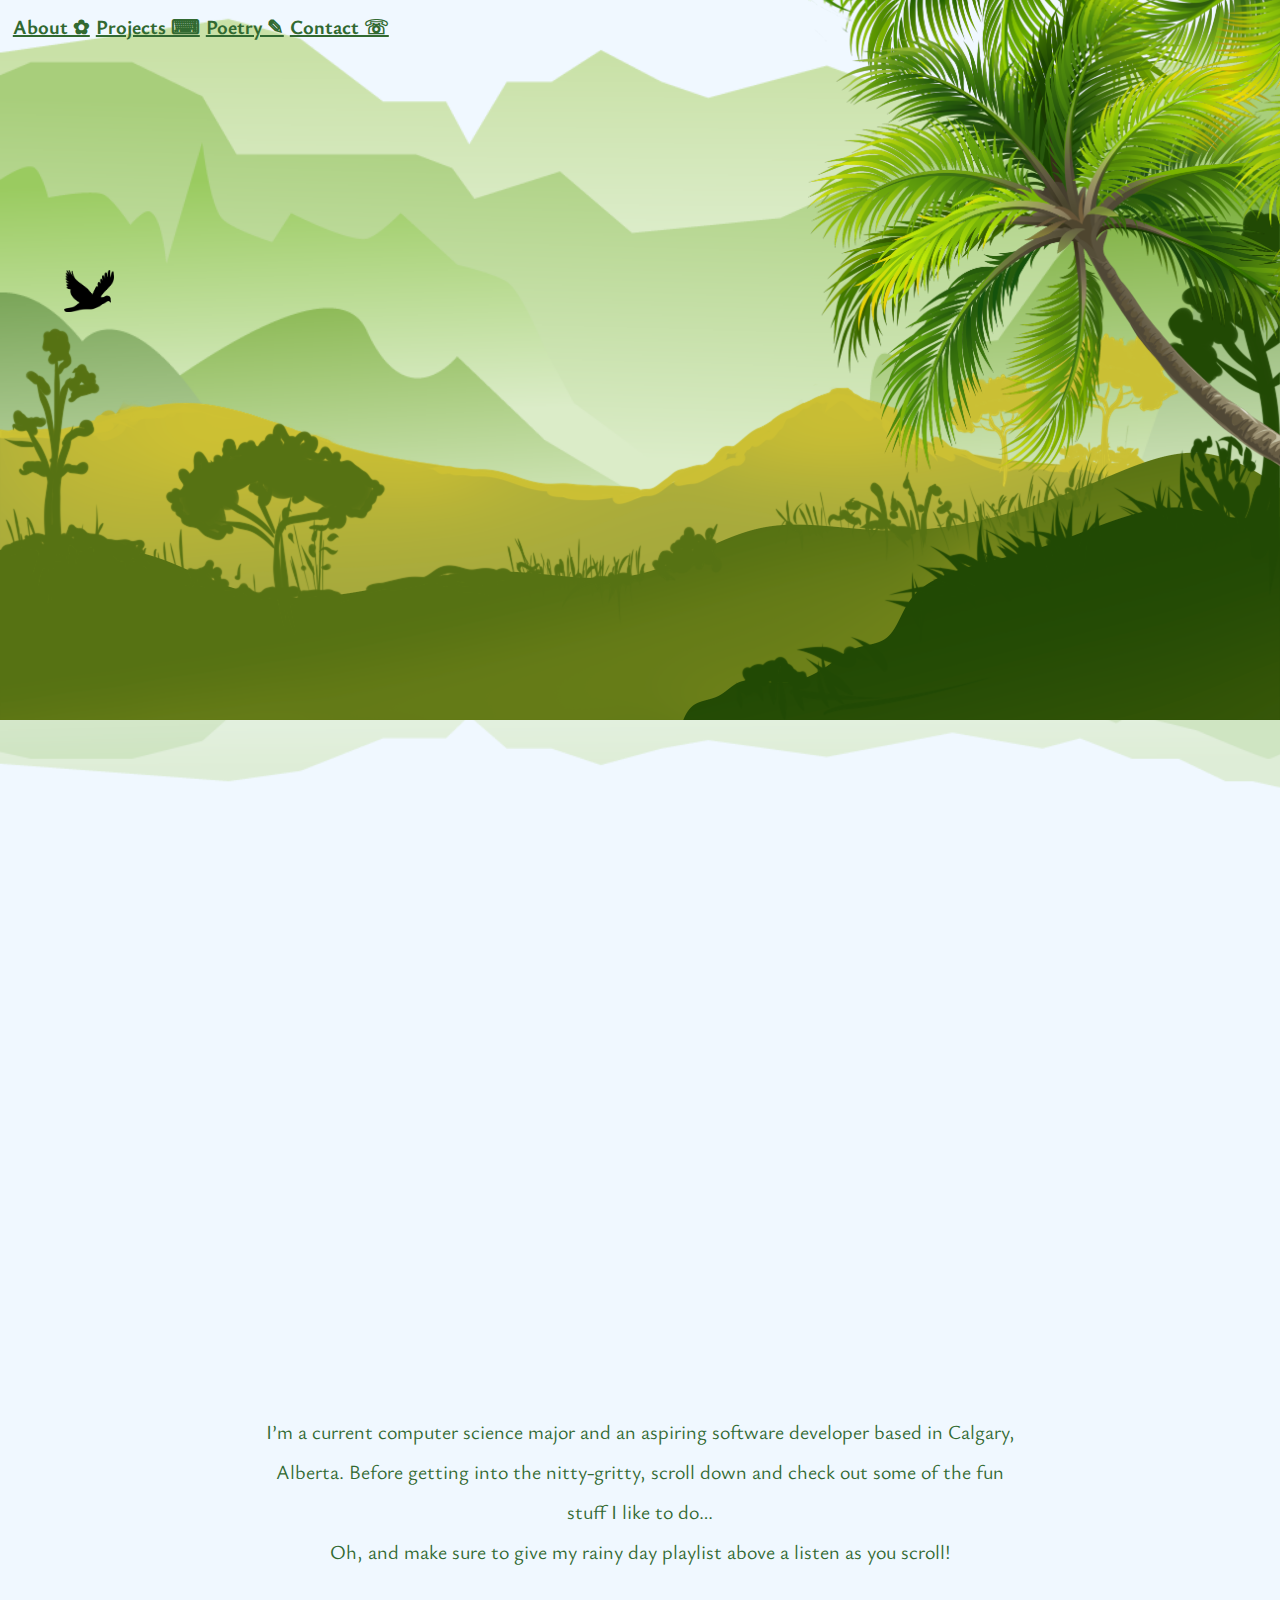
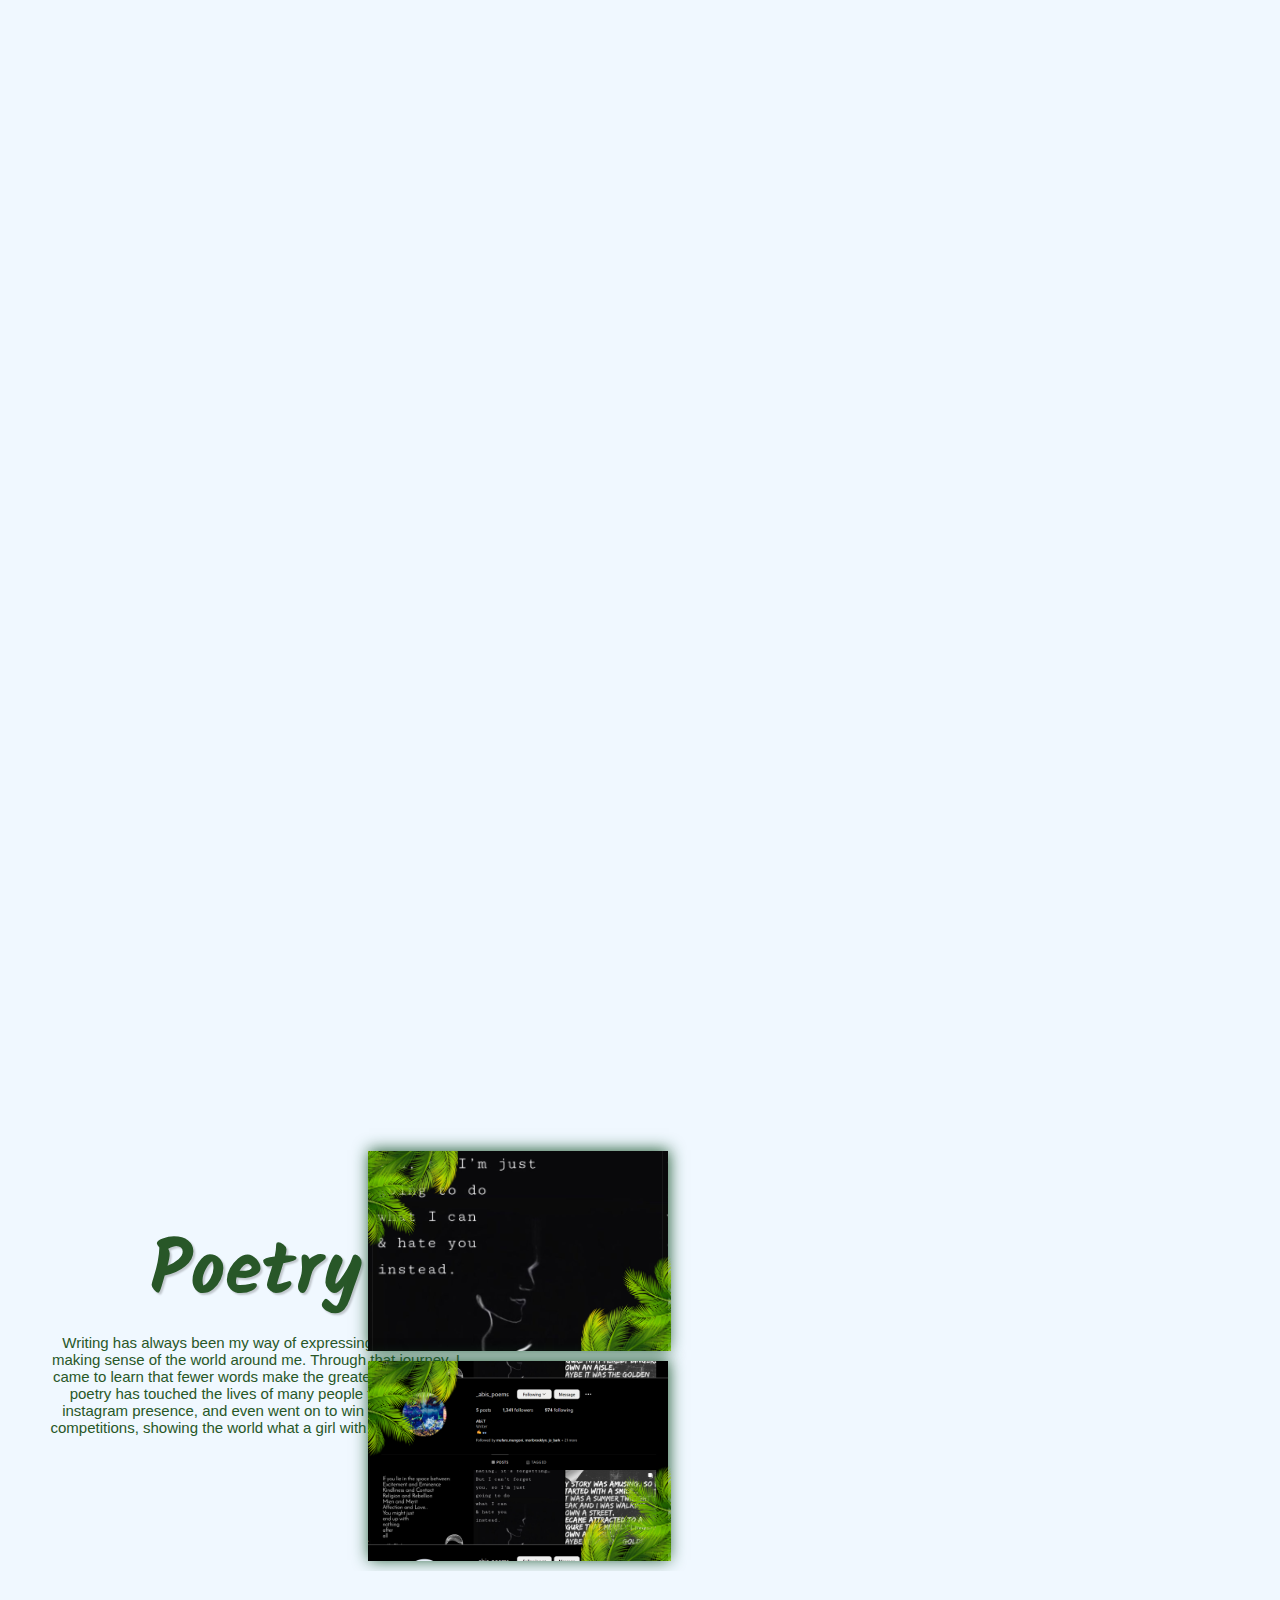
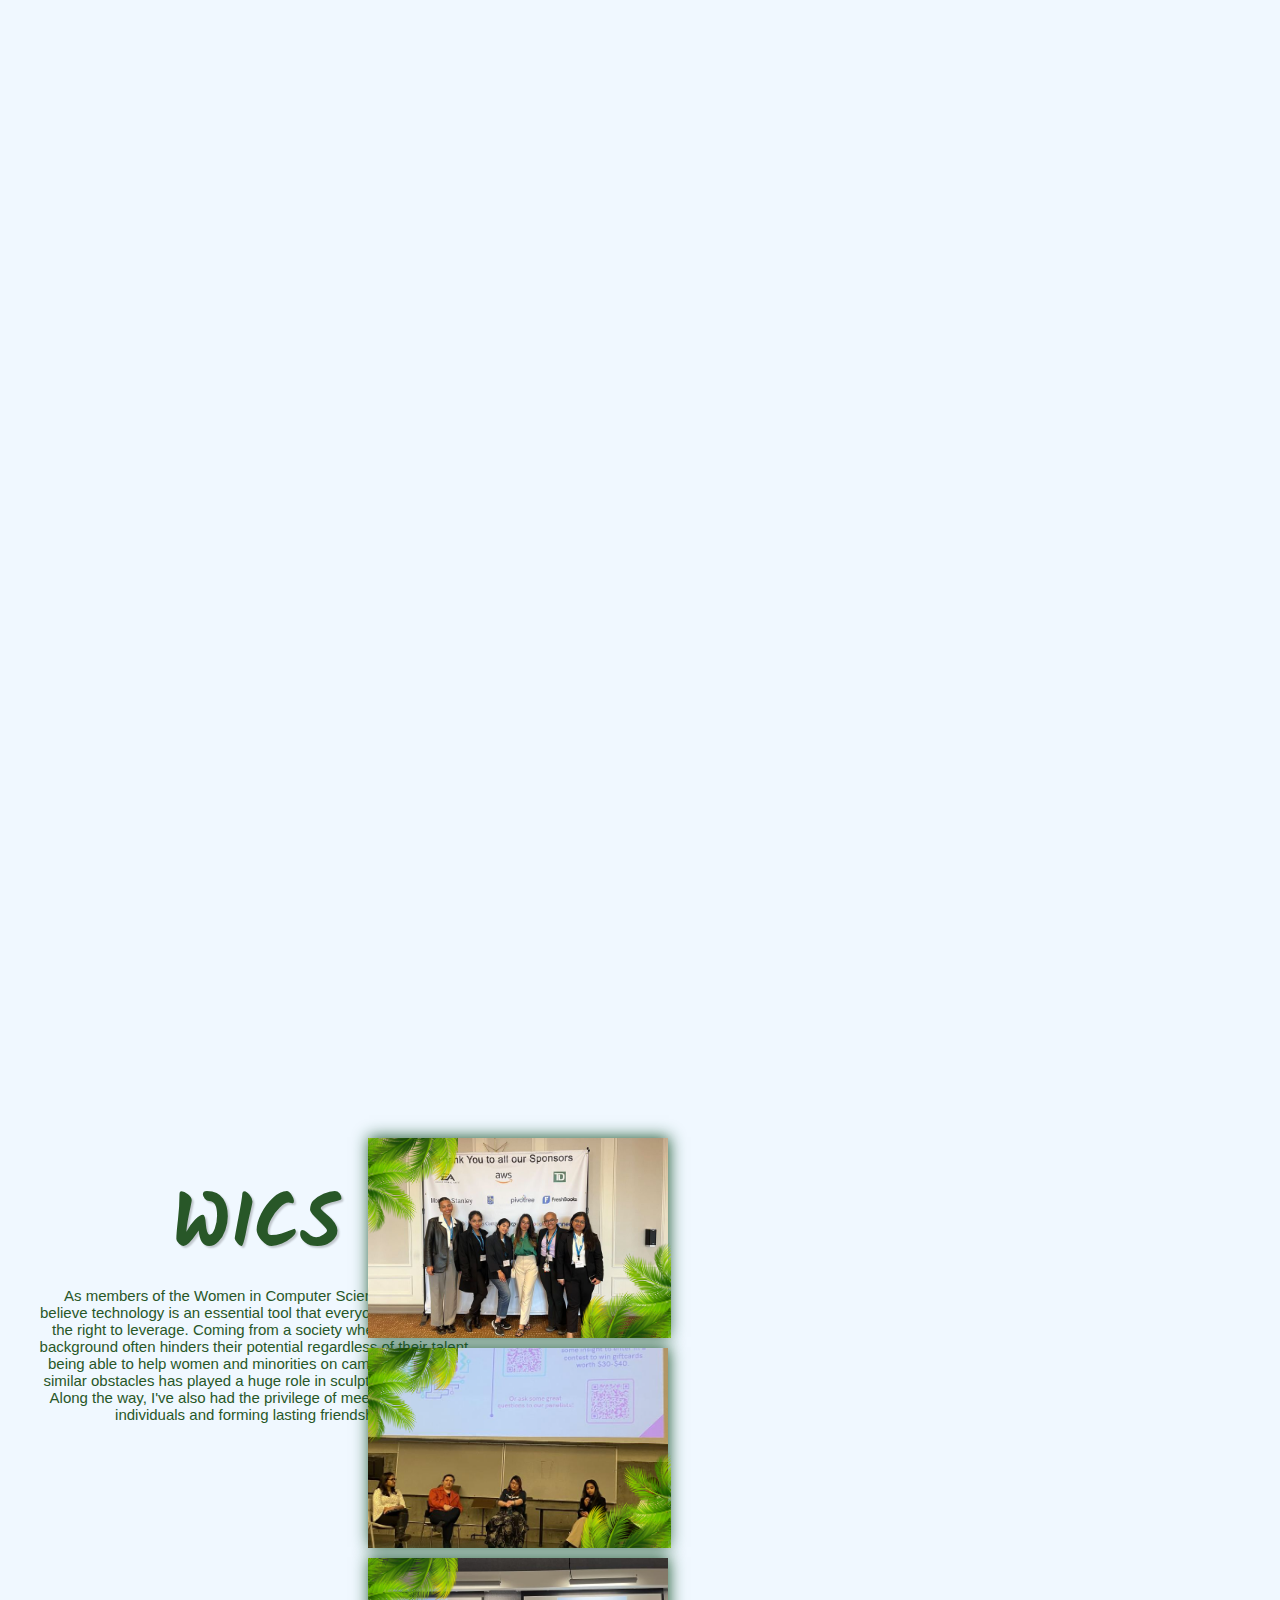
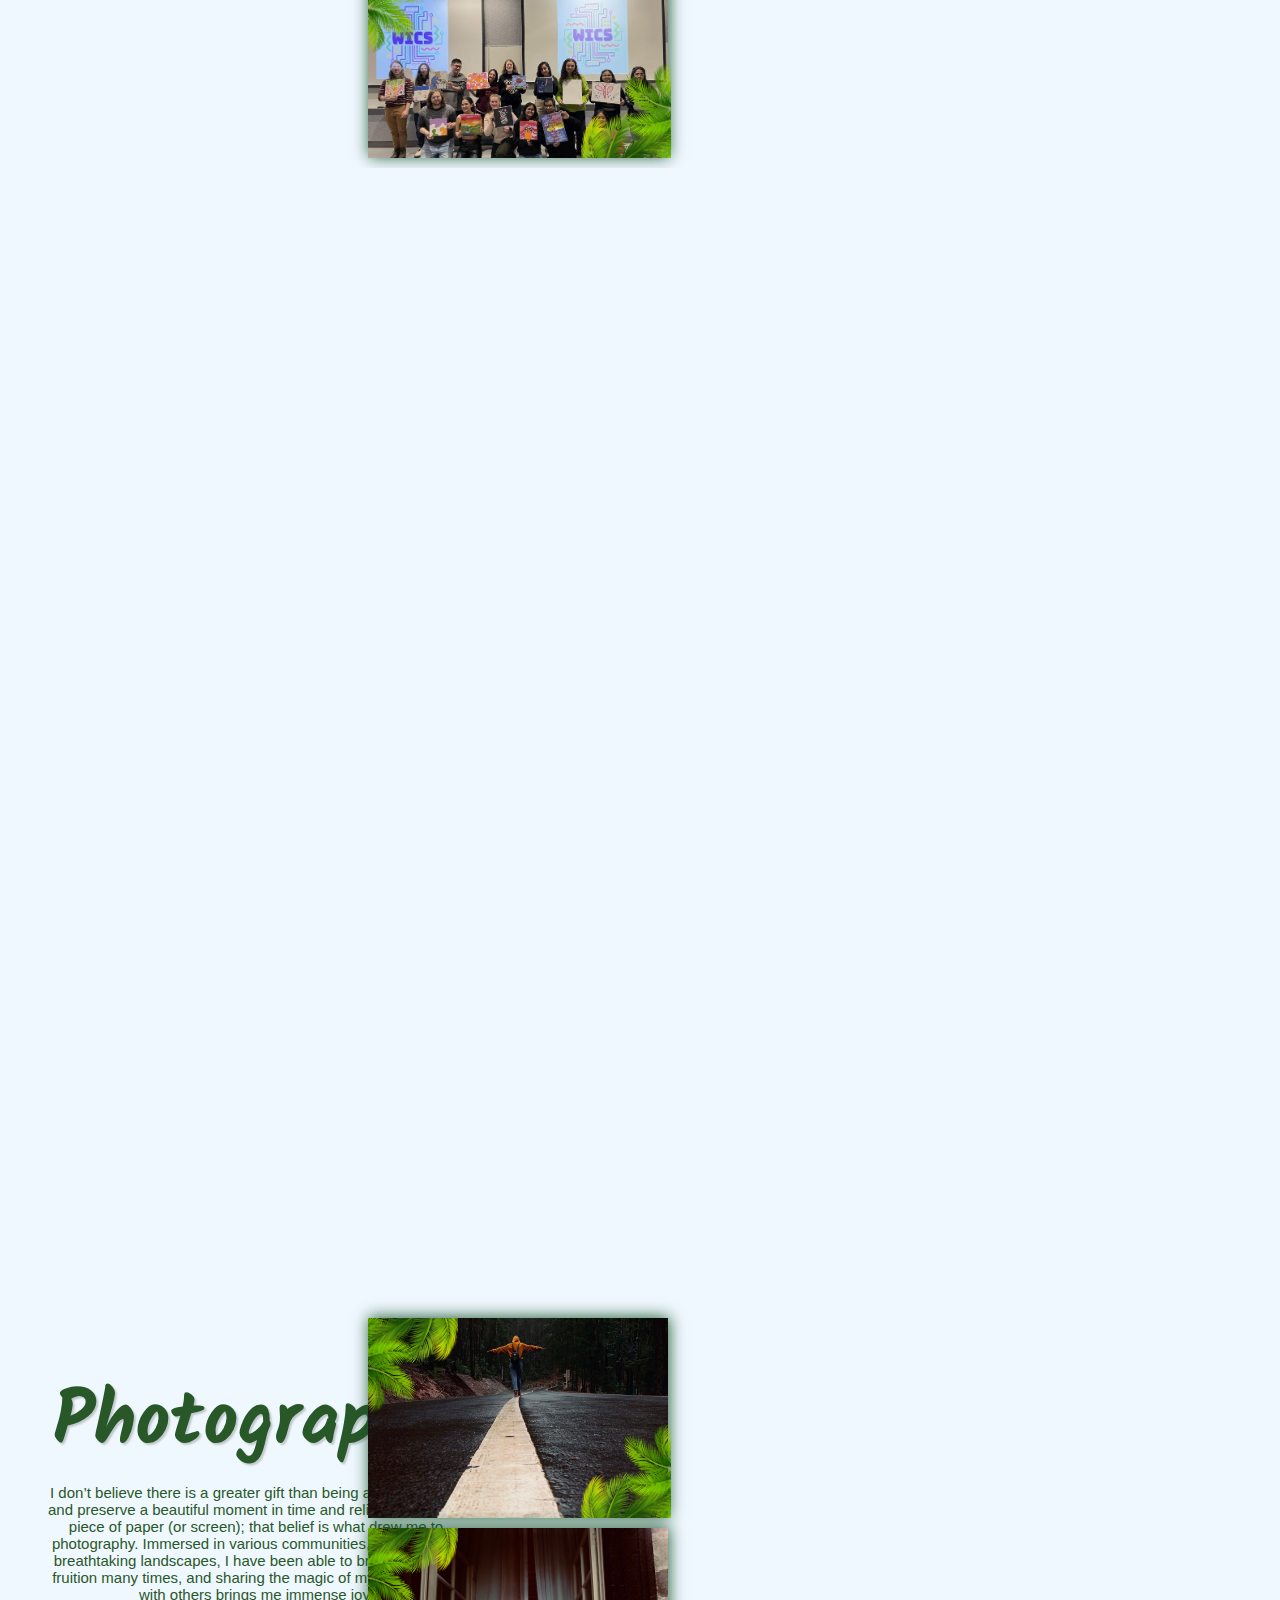
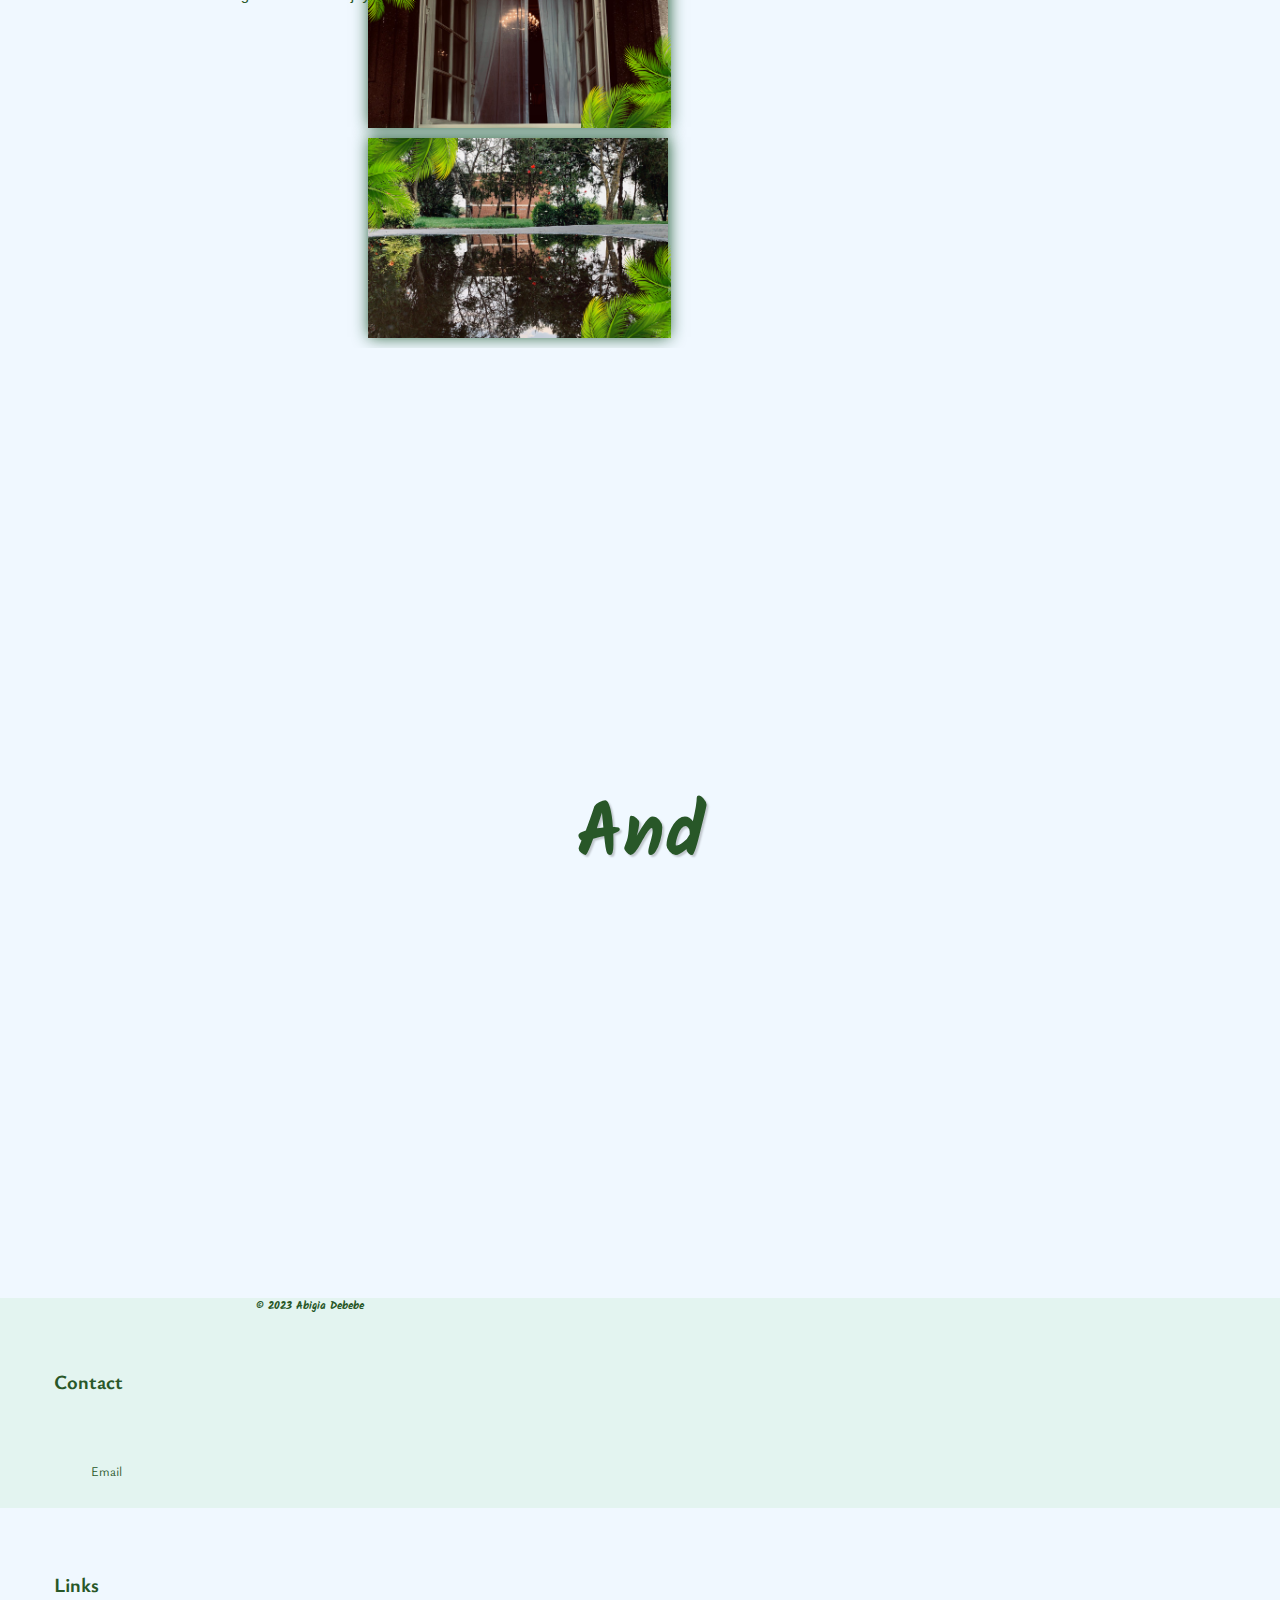
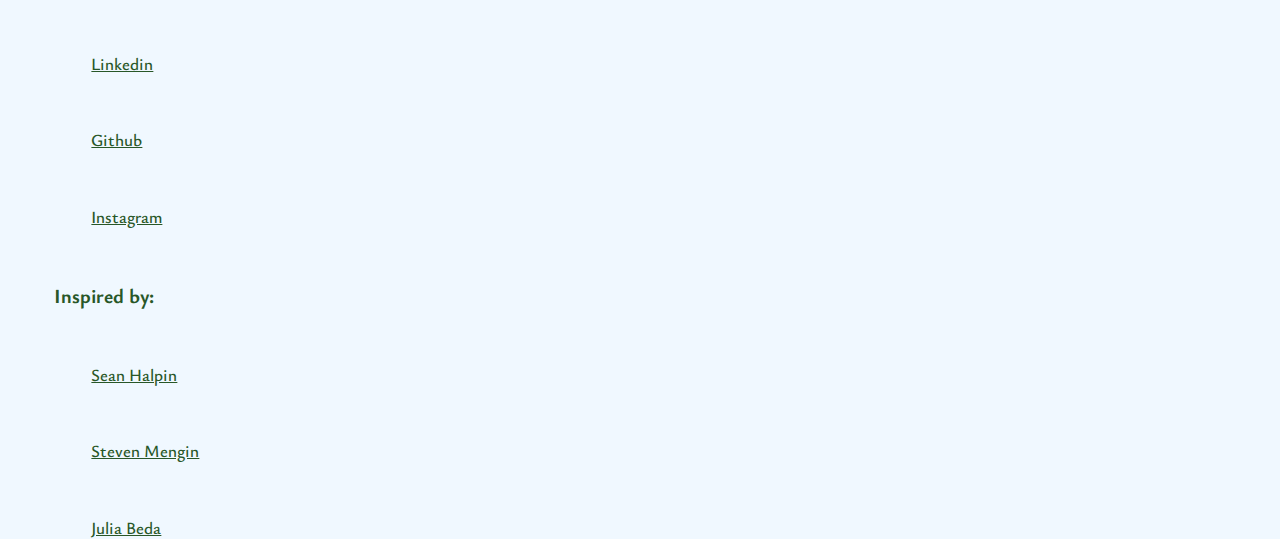
==== myPortfolio/Index.html @ 565fac5d "Extra Stuff" ====
<!DOCTYPE html>
<html lang="en">
  <head>
    <meta charset="UTF-8" />
    <meta name="viewport" content="width=device-width, initial-scale=1.0" />
    <link rel="stylesheet" href="Index.css" />
    <link rel="preconnect" href="https://fonts.googleapis.com" />
    <link rel="preconnect" href="https://fonts.gstatic.com" crossorigin />
    <link
      href="https://fonts.googleapis.com/css2?family=Kalam:wght@700&family=Ysabeau+Office:wght@200;400&display=swap"
      rel="stylesheet"
    />

    <link
      rel="stylesheet"
      href="https://cdn.jsdelivr.net/npm/bootstrap@4.1.3/dist/css/bootstrap.min.css"
      integrity="sha384-MCw98/SFnGE8fJT3GXwEOngsV7Zt27NXFoaoApmYm81iuXoPkFOJwJ8ERdknLPMO"
      crossorigin="anonymous"
    />
    <title>Document</title>
  </head>
  <body id="body">
    <section class="main">
      <div
        id="navbar"
        class="d-inline-flex justify-content-between p-2 rounded"
      >
        <a class="links mx-3 my-1" href="Index.html">About ✿</a>
        <a class="links mx-3 my-1" href="Projects.html">Projects ⌨</a>
        <a class="links mx-3 my-1" href="Poetry.html">Poetry ✎</a>
        <a jump class="links mx-3 my-1" href="#bottom">Contact ☏</a>
      </div>
      <iframe
        id="spotify"
        style="border-radius: 12px"
        src="https://open.spotify.com/embed/playlist/7gySRQtsjkhu5Cqq7HCylT?utm_source=generator&theme=0"
        width="20%"
        height="100"
        frameborder="0"
        allowfullscreen=""
        allow="autoplay; clipboard-write; encrypted-media; fullscreen; picture-in-picture"
        loading="lazy"
      ></iframe>
      <h2 id="Hello">Hi, I'm Abi</h2>
      <img src="bird.png" alt="" id="bird" />
      <img src="BackBack.png" id="backback" />
      <img src="Back.png" alt="" id="back" />
      <img src="palm1ed.png" alt="" id="palm1" />
    </section>
    <section id="blurb1">
      I’m a current computer science major and an aspiring software developer
      based in Calgary, Alberta. Before getting into the nitty-gritty, scroll
      down and check out some of the fun stuff I like to do… <br />
      Oh, and make sure to give my rainy day playlist above a listen as you
      scroll!
    </section>

    <section
      id="items"
      class="mx-5"
      style="overflow: hidden; height: auto; width: auto"
    >
      <div
        id="images1"
        class="d-inline-flex flex-column justify-content-between p-2 float-start"
      >
        <div
          class="holder rounded"
          style="background-image: url(Poetry/4.png); background-size: 450px"
        >
          <img src="palm2.png" alt="" class="innerpalm" />
          <img src="rotated.png" alt="" class="innerpalm rotated" />
        </div>
        <div
          class="holder rounded"
          style="background-image: url(Poetry/1.png); background-size: 530px"
        >
          <img src="palm2.png" alt="" class="innerpalm" />
          <img src="rotated.png" alt="" class="innerpalm rotated" />
        </div>
      </div>
      <div class="About" id="specTitle">
        <h2 class="activity" id="itself">Poetry</h2>
        <p class="activity" id="itself2">
          Writing has always been my way of expressing myself and making sense
          of the world around me. Through that journey, I came to learn that
          fewer words make the greatest impact. My poetry has touched the lives
          of many people through my instagram presence, and even went on to win
          international competitions, showing the world what a girl with a pen
          can do.
        </p>
      </div>
      <div
        id="images2"
        class="d-inline-flex flex-column justify-content-between p-2 float-right"
      >
        <div
          class="holder rounded"
          style="background-image: url(Poetry/3.png); background-size: 290px"
        >
          <img src="palm2.png" alt="" class="innerpalm" />
          <img src="rotated.png" alt="" class="innerpalm rotated" />
        </div>
        <div
          class="holder rounded"
          style="background-image: url(Poetry/2.png); background-size: 300px"
        >
          <img src="palm2.png" alt="" class="innerpalm" />
          <img src="rotated.png" alt="" class="innerpalm rotated" />
        </div>
      </div>
    </section>

    <section id="items" class="mx-5">
      <div
        id="images11"
        class="d-inline-flex flex-column justify-content-between p-2 float-start"
      >
        <div
          class="holder rounded"
          style="background-image: url(Wics/logo.png); background-size: 250px"
        >
          <img src="palm2.png" alt="" class="innerpalm" />
          <img src="rotated.png" alt="" class="innerpalm rotated" />
        </div>
        <div
          class="holder rounded"
          style="background-image: url(Wics/4.jpg); background-size: 350px"
        >
          <img src="palm2.png" alt="" class="innerpalm" />
          <img src="rotated.png" alt="" class="innerpalm rotated" />
        </div>
        <div
          class="holder rounded"
          style="background-image: url(Wics/3.jpg); background-size: 300px"
        >
          <img src="palm2.png" alt="" class="innerpalm" />
          <img src="rotated.png" alt="" class="innerpalm rotated" />
        </div>
      </div>
      <div class="About" id="specTitle2">
        <h2 class="activity" id="itself11">WICS</h2>
        <p class="activity" id="itself22">
          As members of the Women in Computer Science club, we believe
          technology is an essential tool that everyone should have the right to
          leverage. Coming from a society where a person's background often
          hinders their potential regardless of their talent, being able to help
          women and minorities on campus overcome similar obstacles has played a
          huge role in sculpting my identity. Along the way, I've also had the
          privilege of meeting incredible individuals and forming lasting
          friendships.
        </p>
      </div>
      <div
        id="images22"
        class="d-inline-flex flex-column justify-content-between p-2 float-right"
      >
        <div
          class="holder rounded"
          style="
            background-image: url(Wics/cancwic.JPG);
            background-size: 300px;
          "
        >
          <img src="palm2.png" alt="" class="innerpalm" />
          <img src="rotated.png" alt="" class="innerpalm rotated" />
        </div>
        <div
          class="holder rounded"
          style="
            background-image: url(Wics/IMG_9135.jpg);
            background-size: 300px;
          "
        >
          <img src="palm2.png" alt="" class="innerpalm" />
          <img src="rotated.png" alt="" class="innerpalm rotated" />
        </div>
        <div
          class="holder rounded"
          style="
            background-image: url(Wics/IMG_3028.jpg);
            background-size: 300px;
          "
        >
          <img src="palm2.png" alt="" class="innerpalm" />
          <img src="rotated.png" alt="" class="innerpalm rotated" />
        </div>
      </div>
    </section>

    <section id="items" class="mx-5">
      <div
        id="images111"
        class="d-inline-flex flex-column justify-content-between p-2 float-start"
      >
        <div
          class="holder rounded"
          style="
            background-image: url(Photography/photo_1_2023-06-30_01-31-05.jpg);
            background-size: 250px;
          "
        >
          <img src="palm2.png" alt="" class="innerpalm" />
          <img src="rotated.png" alt="" class="innerpalm rotated" />
        </div>
        <div
          class="holder rounded"
          style="
            background-image: url(Photography/photo_2_2023-06-30_01-31-05.jpg);
            background-size: 350px;
          "
        >
          <img src="palm2.png" alt="" class="innerpalm" />
          <img src="rotated.png" alt="" class="innerpalm rotated" />
        </div>
        <div
          class="holder rounded"
          style="
            background-image: url(Photography/photo_3_2023-06-30_01-31-05.jpg);
            background-size: 300px;
          "
        >
          <img src="palm2.png" alt="" class="innerpalm" />
          <img src="rotated.png" alt="" class="innerpalm rotated" />
        </div>
      </div>
      <div class="About" id="specTitle3">
        <h2 class="activity" id="itself111">Photography</h2>
        <p class="activity" id="itself222">
          I don’t believe there is a greater gift than being able to capture and
          preserve a beautiful moment in time and relive it through a piece of
          paper (or screen); that belief is what drew me to photography.
          Immersed in various communities, cultures, and breathtaking
          landscapes, I have been able to bring this gift to fruition many
          times, and sharing the magic of my experiences with others brings me
          immense joy.
        </p>
      </div>
      <div
        id="images222"
        class="d-inline-flex flex-column justify-content-between p-2 float-right"
      >
        <div
          class="holder rounded"
          style="
            background-image: url(Photography/photo_4_2023-06-30_01-31-05.jpg);
            background-size: 300px;
          "
        >
          <img src="palm2.png" alt="" class="innerpalm" />
          <img src="rotated.png" alt="" class="innerpalm rotated" />
        </div>
        <div
          class="holder rounded"
          style="
            background-image: url(Photography/photo_5_2023-06-30_01-31-05.jpg);
            background-size: 300px;
          "
        >
          <img src="palm2.png" alt="" class="innerpalm" />
          <img src="rotated.png" alt="" class="innerpalm rotated" />
        </div>
        <div
          class="holder rounded"
          style="
            background-image: url(Photography/photo_6_2023-06-30_01-31-05.jpg);
            background-size: 300px;
          "
        >
          <img src="palm2.png" alt="" class="innerpalm" />
          <img src="rotated.png" alt="" class="innerpalm rotated" />
        </div>
      </div>
    </section>
    <section
      id="items"
      class="mx-5"
      style="
        display: flex;
        justify-content: center;
        align-items: center;
        margin-top: 10%;
      "
    >
      <div
        class=""
        id="specTitle4"
        style="overflow: hidden; height: auto; width: auto"
      >
        <h2 class="activity" id="itself1111">And Programming of course!</h2>
        <p class="activity" id="itself2222" style="margin-bottom: 10%">
          Now we can get into the nitty-gritty… go check out some of my projects
          :)
        </p>
      </div>
    </section>

    <section class="" id="bottom">
      <h6 id="copyright" class="mt-5 d-inline-block">© 2023 Abigia Debebe</h6>
      <div
        id="listsCont"
        class="d-inline-flex justify-content-between p-2 float-right"
      >
        <div class="list">
          <ul style="list-style-type: none">
            <li>Contact</li>
            <li>
              <button style="margin-top: 5%" onclick="redirect()" id="email">
                Email
              </button>
            </li>
          </ul>
        </div>
        <div class="list">
          <ul style="list-style-type: none">
            <li>Links</li>
            <li>
              <a
                class="actLists"
                href="https://www.linkedin.com/in/abigia-debebe-646946265/"
                >Linkedin</a
              >
            </li>
            <li>
              <a class="actLists" href="https://github.com/AbiT-246">Github</a>
            </li>
            <li>
              <a class="actLists" href="https://www.instagram.com/_ab.i__/"
                >Instagram</a
              >
            </li>
          </ul>
        </div>
        <div class="list">
          <ul style="list-style-type: none; white-space: nowrap">
            <li>Inspired by:</li>
            <li>
              <a class="actLists" href="https://www.seanhalpin.xyz/"
                >Sean Halpin</a
              >
            </li>
            <li>
              <a class="actLists" href="https://www.stevenmengin.com/"
                >Steven Mengin</a
              >
            </li>
            <li>
              <a class="actLists" href="http://miyazakiworld.tilda.ws/"
                >Julia Beda</a
              >
            </li>
          </ul>
        </div>
      </div>
    </section>

    <script src="Index.js"></script>
    <script
      src="https://code.jquery.com/jquery-3.3.1.slim.min.js"
      integrity="sha384-q8i/X+965DzO0rT7abK41JStQIAqVgRVzpbzo5smXKp4YfRvH+8abtTE1Pi6jizo"
      crossorigin="anonymous"
    ></script>
    <script
      src="https://cdn.jsdelivr.net/npm/popper.js@1.14.3/dist/umd/popper.min.js"
      integrity="sha384-ZMP7rVo3mIykV+2+9J3UJ46jBk0WLaUAdn689aCwoqbBJiSnjAK/l8WvCWPIPm49"
      crossorigin="anonymous"
    ></script>
    <script
      src="https://cdn.jsdelivr.net/npm/bootstrap@4.1.3/dist/js/bootstrap.min.js"
      integrity="sha384-ChfqqxuZUCnJSK3+MXmPNIyE6ZbWh2IMqE241rYiqJxyMiZ6OW/JmZQ5stwEULTy"
      crossorigin="anonymous"
    ></script>
  </body>
</html>
---- myPortfolio/Index.css ----
html {
  scroll-behavior: smooth;
}

* {
  margin: 0;
  padding: 0;
  box-sizing: border-box;
  font-family: "Alegreya Sans", sans-serif;
  font-family: "Kalam", cursive;
}

body {
  background: aliceblue;
  min-height: 100vh;
  overflow-x: hidden;
}

.main {
  position: relative;
  display: flex;
  justify-content: center;
  align-items: center;
  height: 100vh;
}

#Hello {
  position: absolute;
  font-size: 5em;
  top: 22%;
  color: #285728;
  text-shadow: 2px 2px 2px rgba(0, 0, 0, 0.2);
}

.main img {
  position: absolute;
  top: 0;
  left: 0;
  width: 100%;
  pointer-events: none;
}

#bird {
  width: 50px;
  left: 5%;
  top: 30%;
  z-index: 1;
}

#palm1 {
  left: 63%;
  width: 650px;
  top: -2%;
}

#backback {
  top: -65%;
}

#blurb1,
#blurb1 p {
  margin-top: 20%;
  padding: 20%;
  text-align: center;
  font-family: "Ysabeau Office", sans-serif;
  font-size: 20px;
  color: #316931;
  line-height: 200%;
}

.holder {
  margin: 10px;
  width: 300px;
  height: 200px;
  background-image: url(Temp.jfif);
  background-position: center center;
  box-shadow: 1px -1px 15px #18542af3;
}

.image {
  width: 50%;
}

.innerpalm {
  width: 30%;
}

.rotated {
  position: relative;
  top: 35.5%;
  right: -39%;
}

#items {
  margin-top: 20%;
  overflow-x: hidden;
}

#wics {
  display: inline-block;
  width: 40%;
  text-align: center;
  position: relative;
  top: 45%;
}

#images1,
#images11,
#images111,
#images1111 {
  position: relative;
  left: -28%;
}

#images2,
#images22,
#images222,
#images2222,
#projImage {
  position: relative;
  right: -28%;
}

.activity {
  position: relative;
  top: 300px;
}

#specTitle,
#specTitle2,
#specTitle3,
#specTitle4 {
  display: inline-block;
  max-width: 40%;
  text-align: center;
  color: #285728;
  height: fit-content;
  padding-right: 3%;
  padding-left: 3%;
}

#itself,
#itself11,
#itself111,
#itself1111,
.projectTitle {
  font-size: 75px;
  text-shadow: 2px 2px 2px rgba(0, 0, 0, 0.2);
}

#itself2,
#itself22,
#itself222,
#itself2222,
.projectDesc {
  font-family: sans-serif;
  font-size: 15px;
}

#navbar {
  z-index: 12;
  margin: 1%;
  position: absolute;
  top: 0;
  left: 0;
}

#navbar.fixed {
  position: fixed;
  top: 0;
  left: 0;
}

#spotify.fixed {
  position: fixed;
  top: 0;
  right: 0;
}

.links {
  font-family: "Ysabeau Office", sans-serif;
  font-weight: bold;
  font-size: 20px;
  color: #316931;
}

.links:hover {
  text-decoration: none;
  text-transform: none;
  color: #316931;
  background-color: #72da7225;
  border-radius: 20%;
}

.projects {
  display: flex;
  justify-content: center;
  align-items: center;
  margin-top: 20%;
  position: relative;
  top: -90%;
}

.project {
  display: inline;
  margin: 2%;
}

#projText {
  max-width: 40%;
  text-align: center;
  overflow: hidden;
  color: #285728;
}

.projImage {
  width: 350px;
  height: 200px;
  background-position: center center;
  box-shadow: 1px -1px 15px #18542af3;
}

#weatherMate {
  background-image: url(Projects/check-overlay.jpg);
  background-size: 400px;
  position: relative;
  right: -40%;
}

#versehunt {
  background-image: url(Projects/blank2-overlay.jpg);
  background-size: 400px;
  position: relative;
  left: -40%;
}

#Peek {
  background-image: url(Projects/overlay.jpg);
  background-size: 400px;
  position: relative;
  right: -40%;
}

#copyright {
  margin-left: 20%;
}

#listsCont {
  margin-right: 20%;
  width: 28%;
}

#bottom li,
#bottom a,
#bottom button {
  font-family: "Ysabeau Office", sans-serif;
  color: #285728;
  margin: 15%;
}

#bottom ul li:first-child {
  font-weight: bold;
  font-size: 20px;
}

#bottom {
  color: #285728;
  background: rgba(172, 224, 172, 0.178);
  height: 210px;
  margin-bottom: 5%;
  margin-top: 30%;
}

.actLists {
  font-size: 17px;
  font-weight: 550;
}

.actLists:hover {
  text-decoration: none;
  color: rgb(116, 126, 116);
}

iframe {
  display: inline-block;
  position: absolute;
  top: 0;
  right: 0;
  margin: 1%;
  z-index: 1;
}

#email {
  background: transparent;
  border: none;
}

#email:hover {
  color: rgb(121, 147, 121);
}

@media (min-width: 1500px) {
  #hello {
    margin-top: 900px;
  }
  #images1,
  #images11,
  #images111,
  #images1111 {
    left: -25%;
  }
  #images2,
  #images22,
  #images222,
  #images2222 {
    right: -25%;
  }

  #weatherMate,
  #Peek {
    right: -30%;
  }

  #versehunt {
    left: -25%;
  }

  #items {
    display: flex;
    justify-content: center;
    align-items: center;
  }
  .About .activity {
    top: 0;
  }

  .About {
    padding-top: 20%;
  }
}

@media (max-width: 1200px) {
  #specTitle,
  #specTitle2,
  #specTitle3,
  #specTitle4 {
    max-width: 40%;
  }

  #items {
    display: flex;
    justify-content: center;
    align-items: center;
  }

  #images1,
  #images11,
  #images111,
  #images1111 {
    left: -33%;
  }
  #images2,
  #images22,
  #images222,
  #images2222 {
    right: -33%;
  }
}
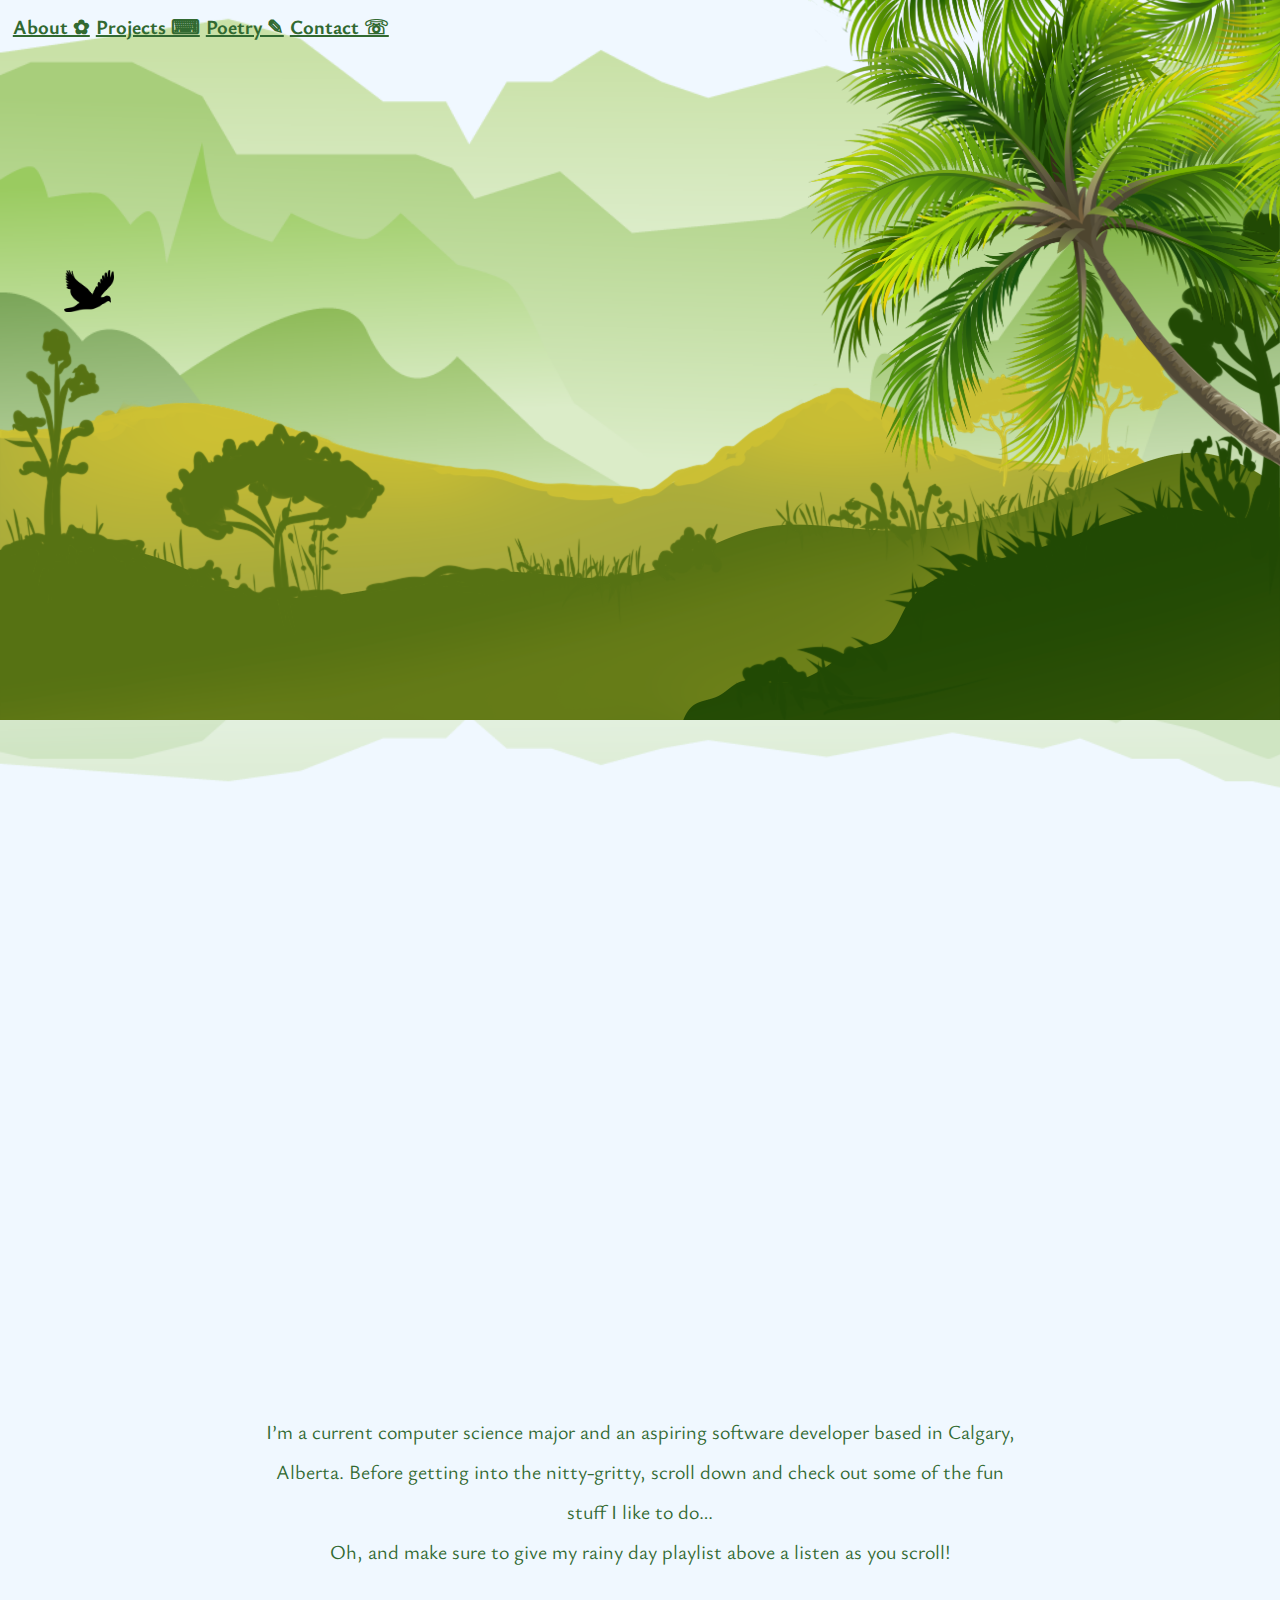
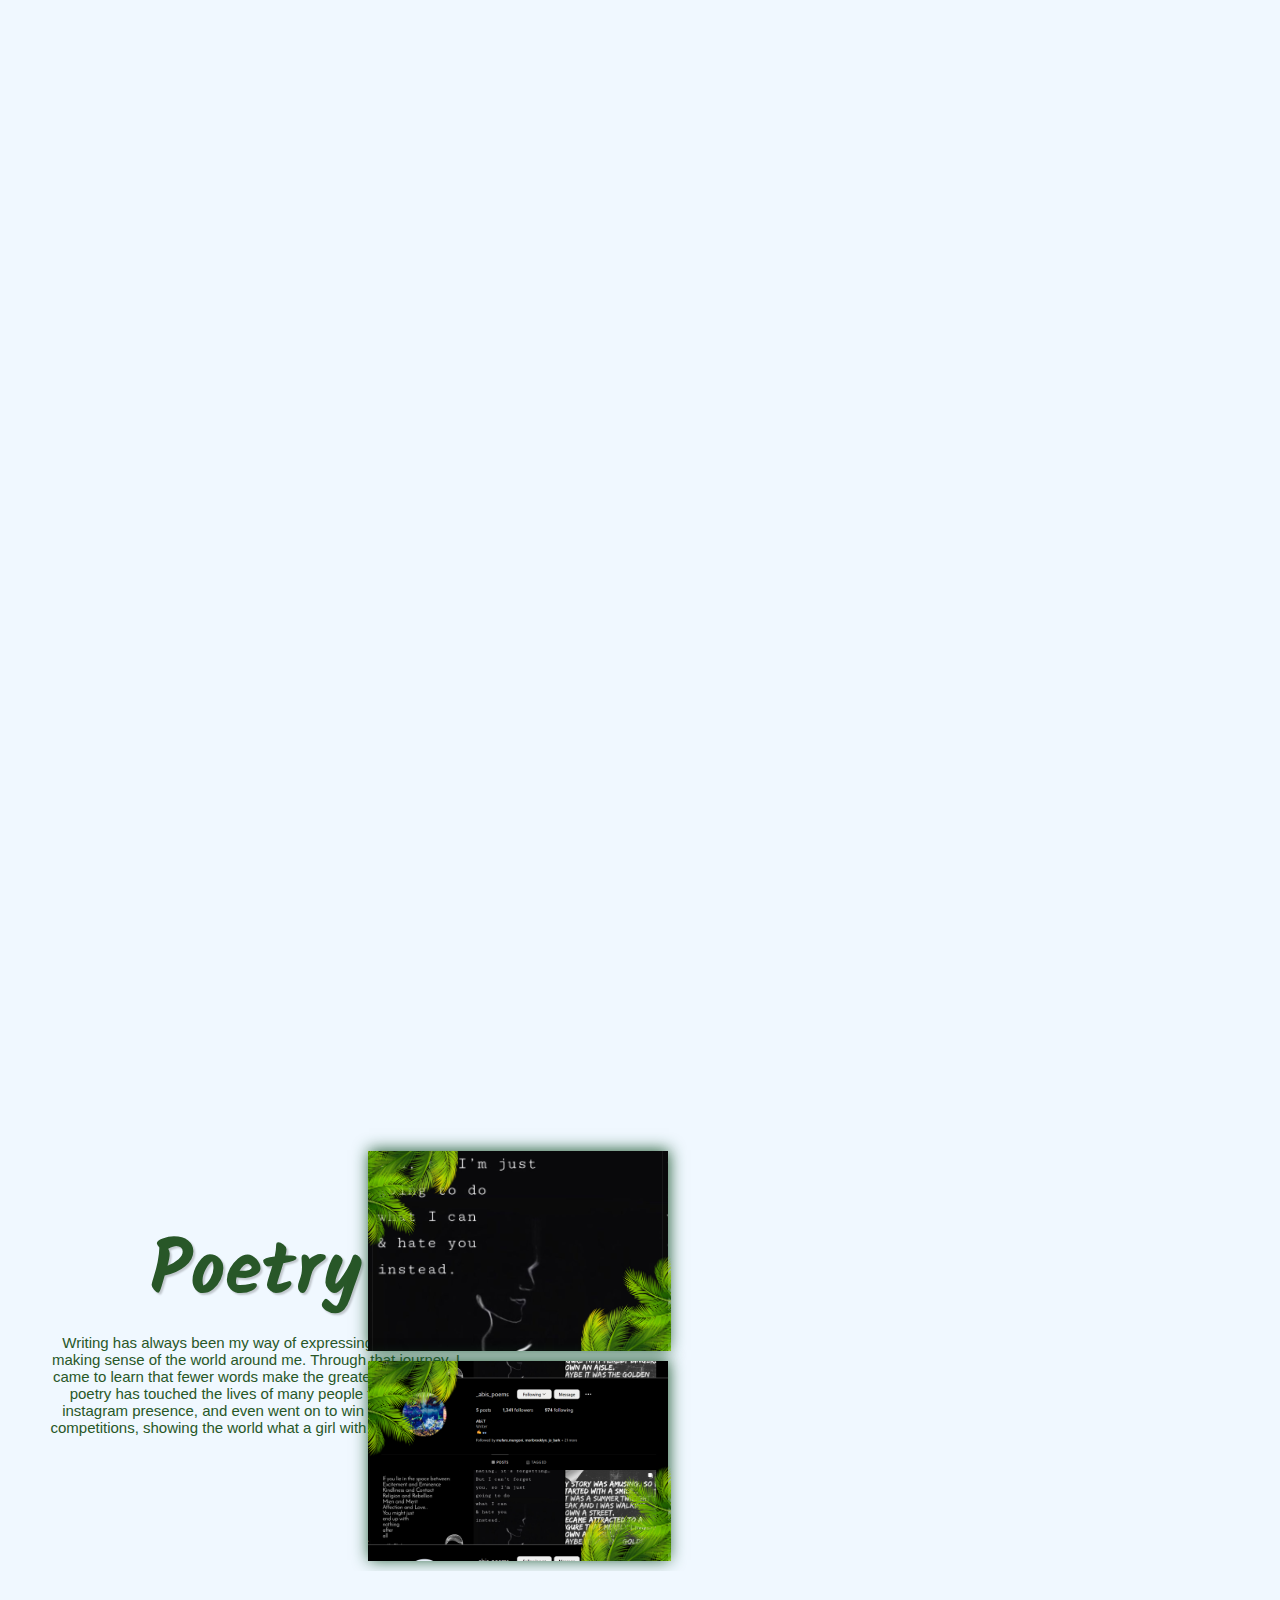
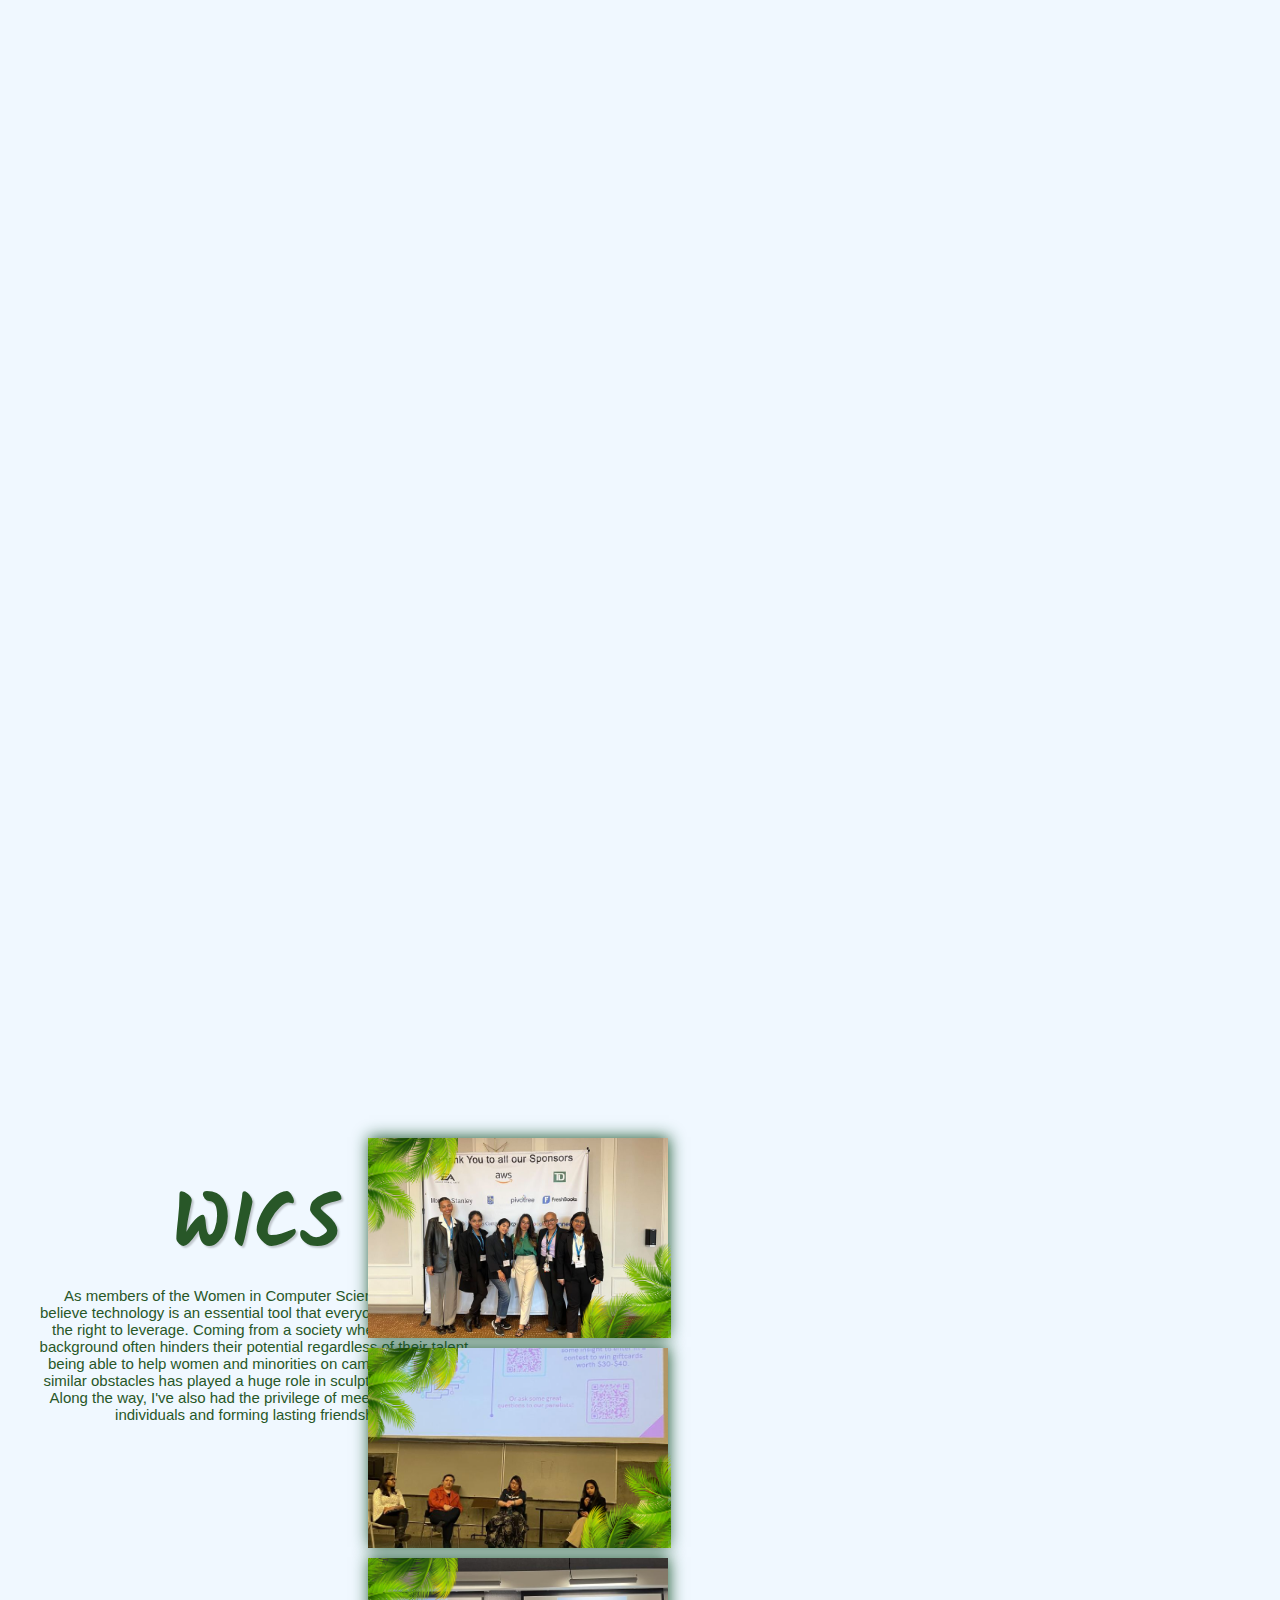
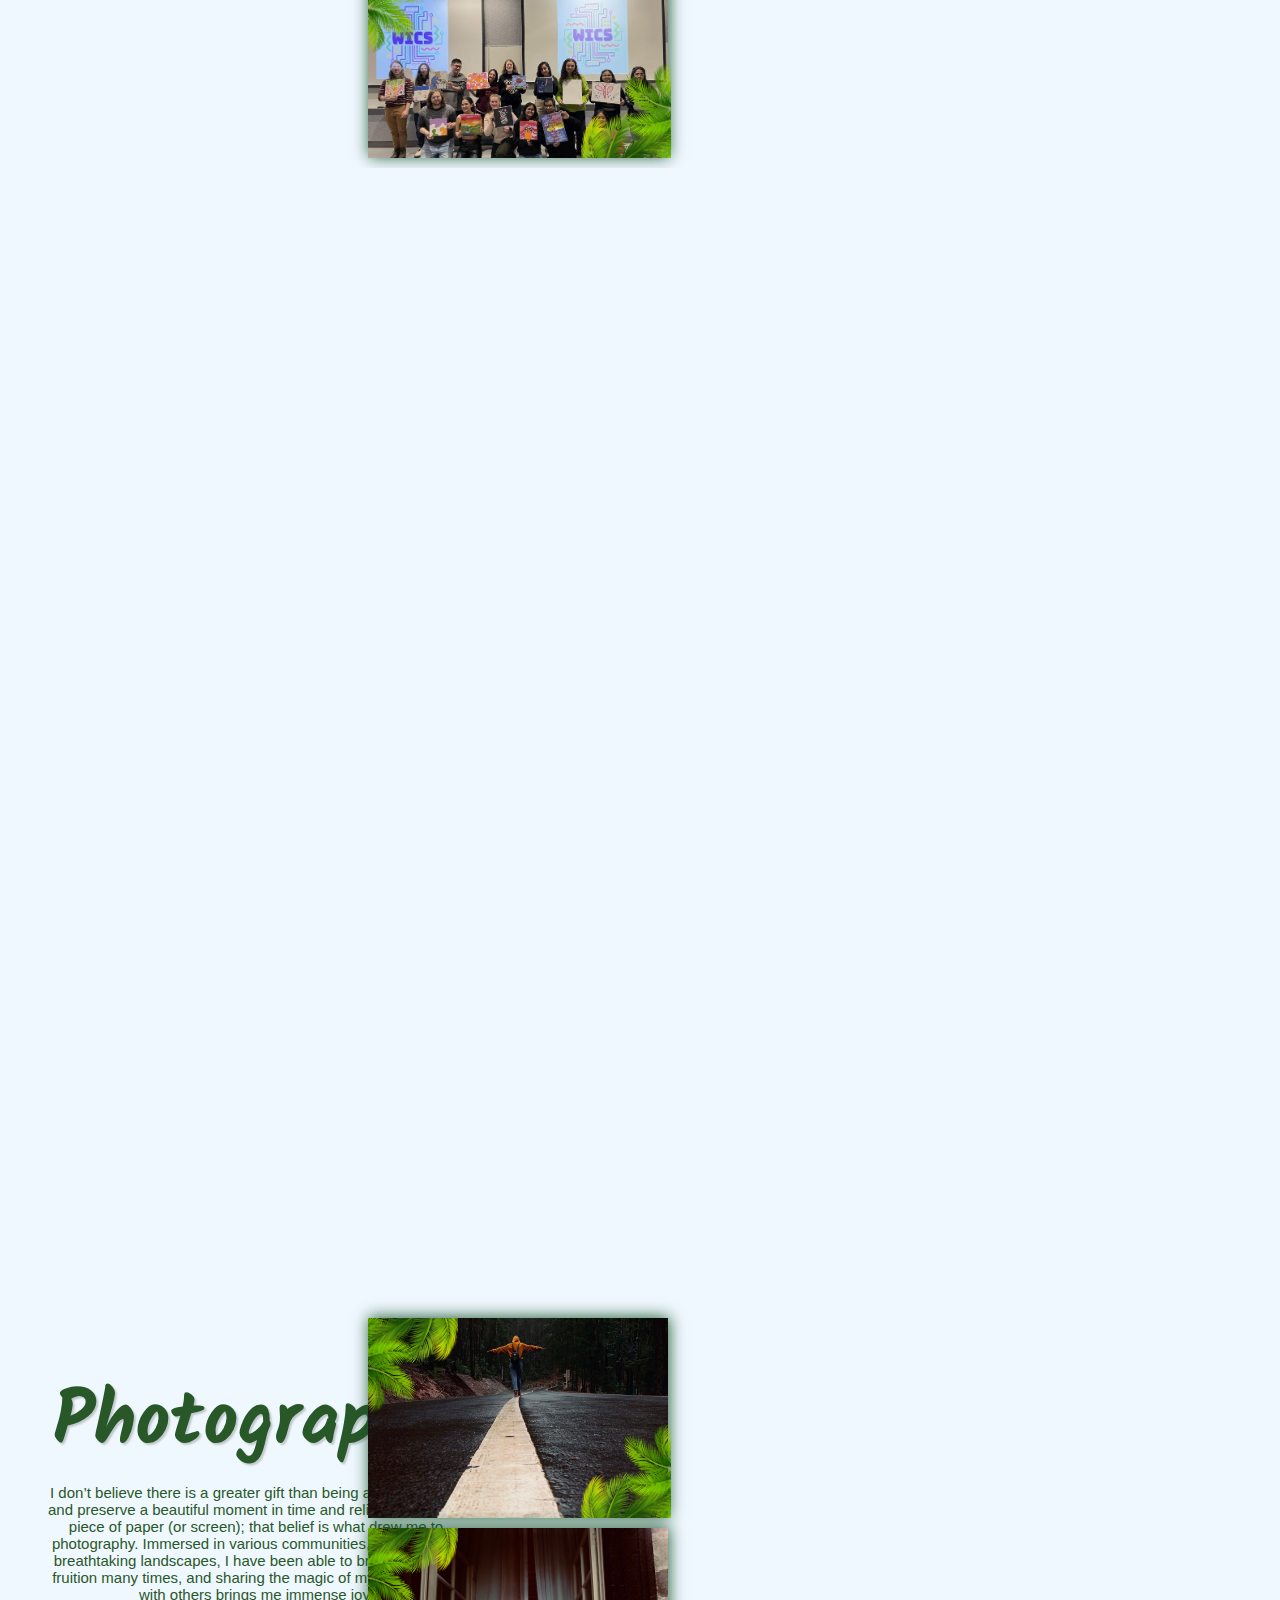
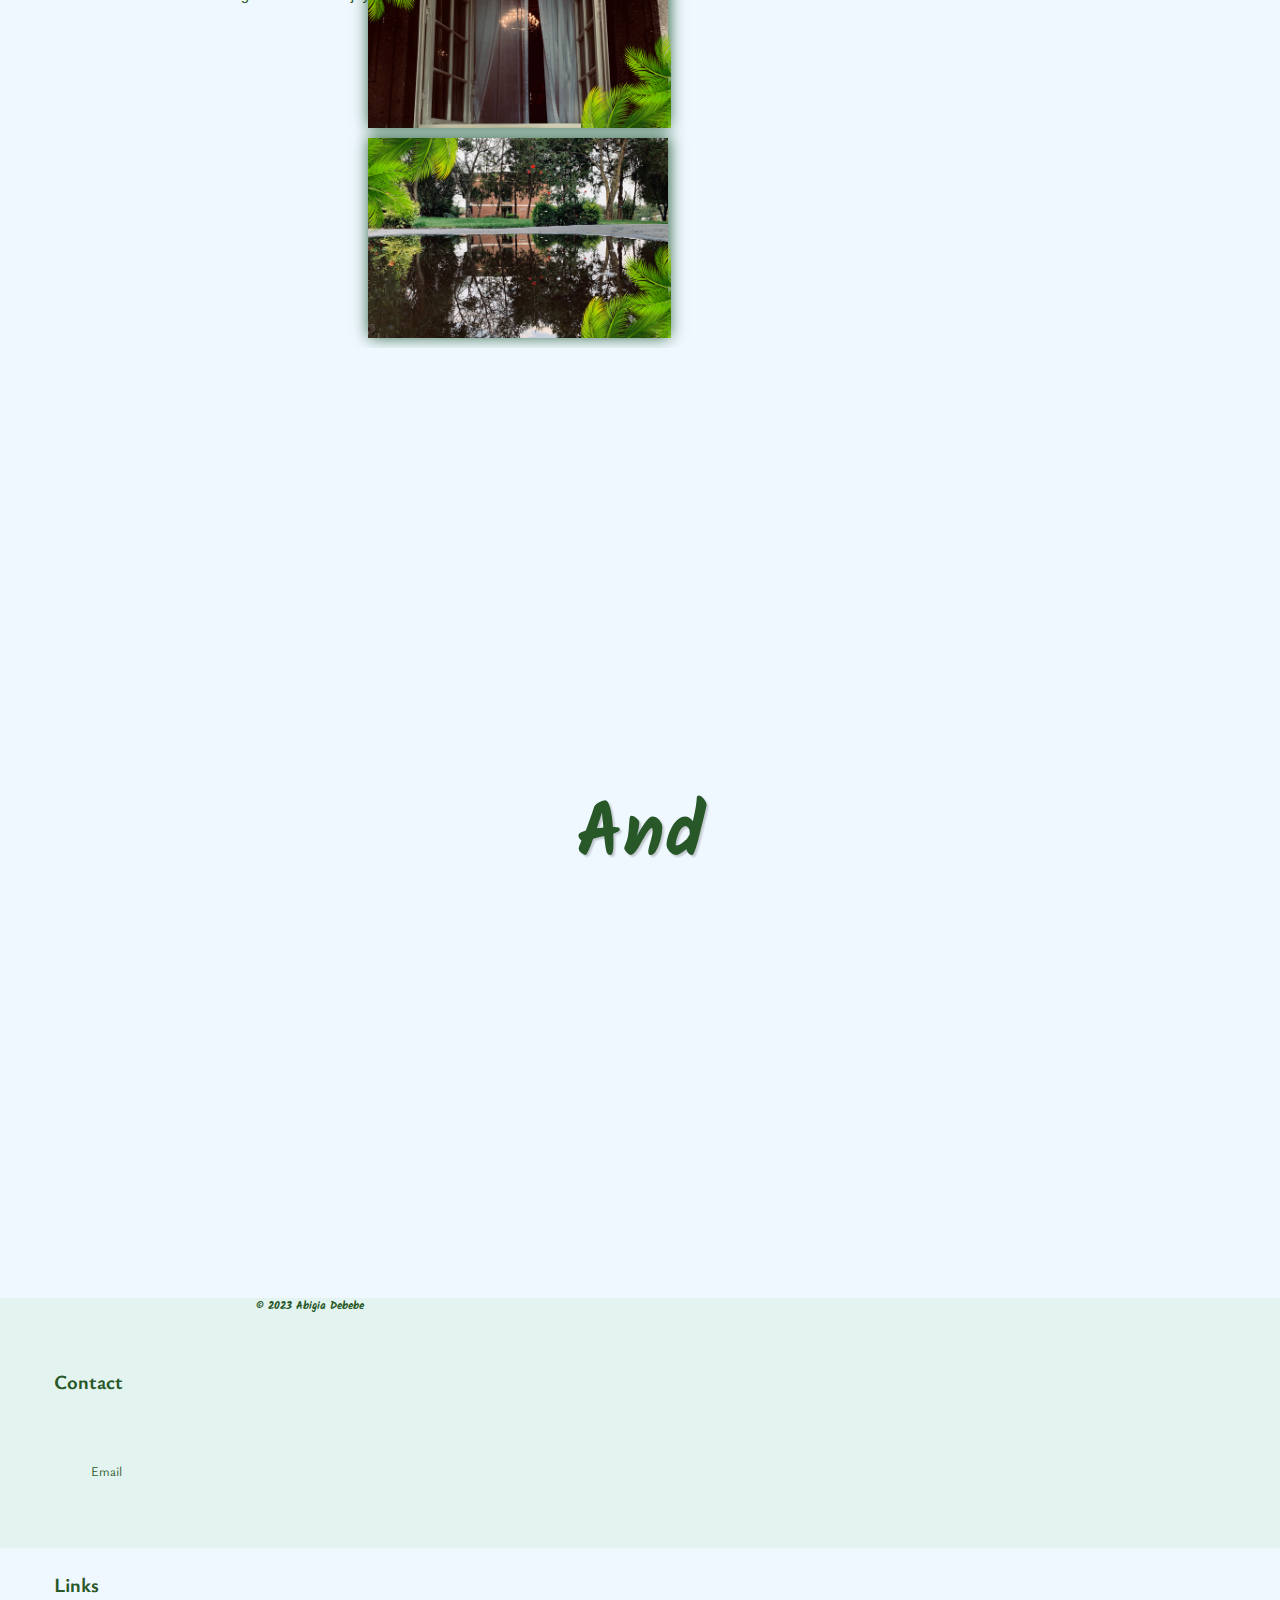
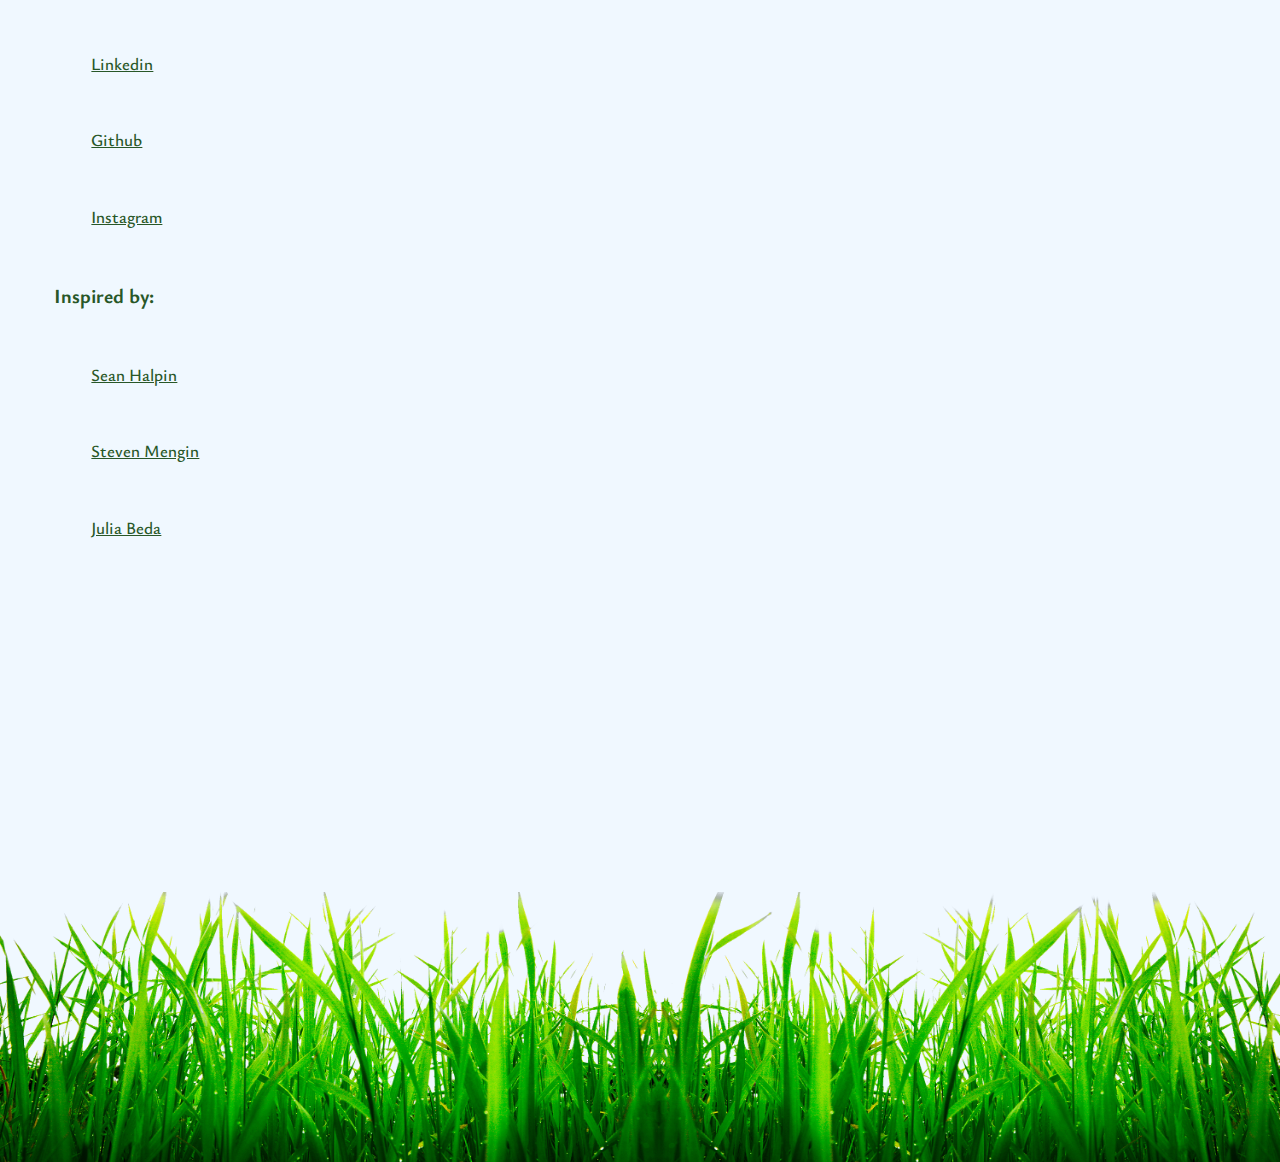
==== commit 34693821: "grass added" ====
--- a/myPortfolio/Index.html
+++ b/myPortfolio/Index.html
@@ -353,6 +353,8 @@
         </div>
       </div>
     </section>
+
+    <img id="grass" src="grass.png" alt="" />
 
     <script src="Index.js"></script>
     <script
--- a/myPortfolio/Index.css
+++ b/myPortfolio/Index.css
@@ -266,8 +266,7 @@
 #bottom {
   color: #285728;
   background: rgba(172, 224, 172, 0.178);
-  height: 210px;
-  margin-bottom: 5%;
+  height: 250px;
   margin-top: 30%;
 }
 
@@ -297,6 +296,13 @@
 
 #email:hover {
   color: rgb(121, 147, 121);
+}
+
+#grass {
+  width: 100%;
+  position: absolute;
+  bottom: -918%;
+  height: 30%;
 }
 
 @media (min-width: 1500px) {
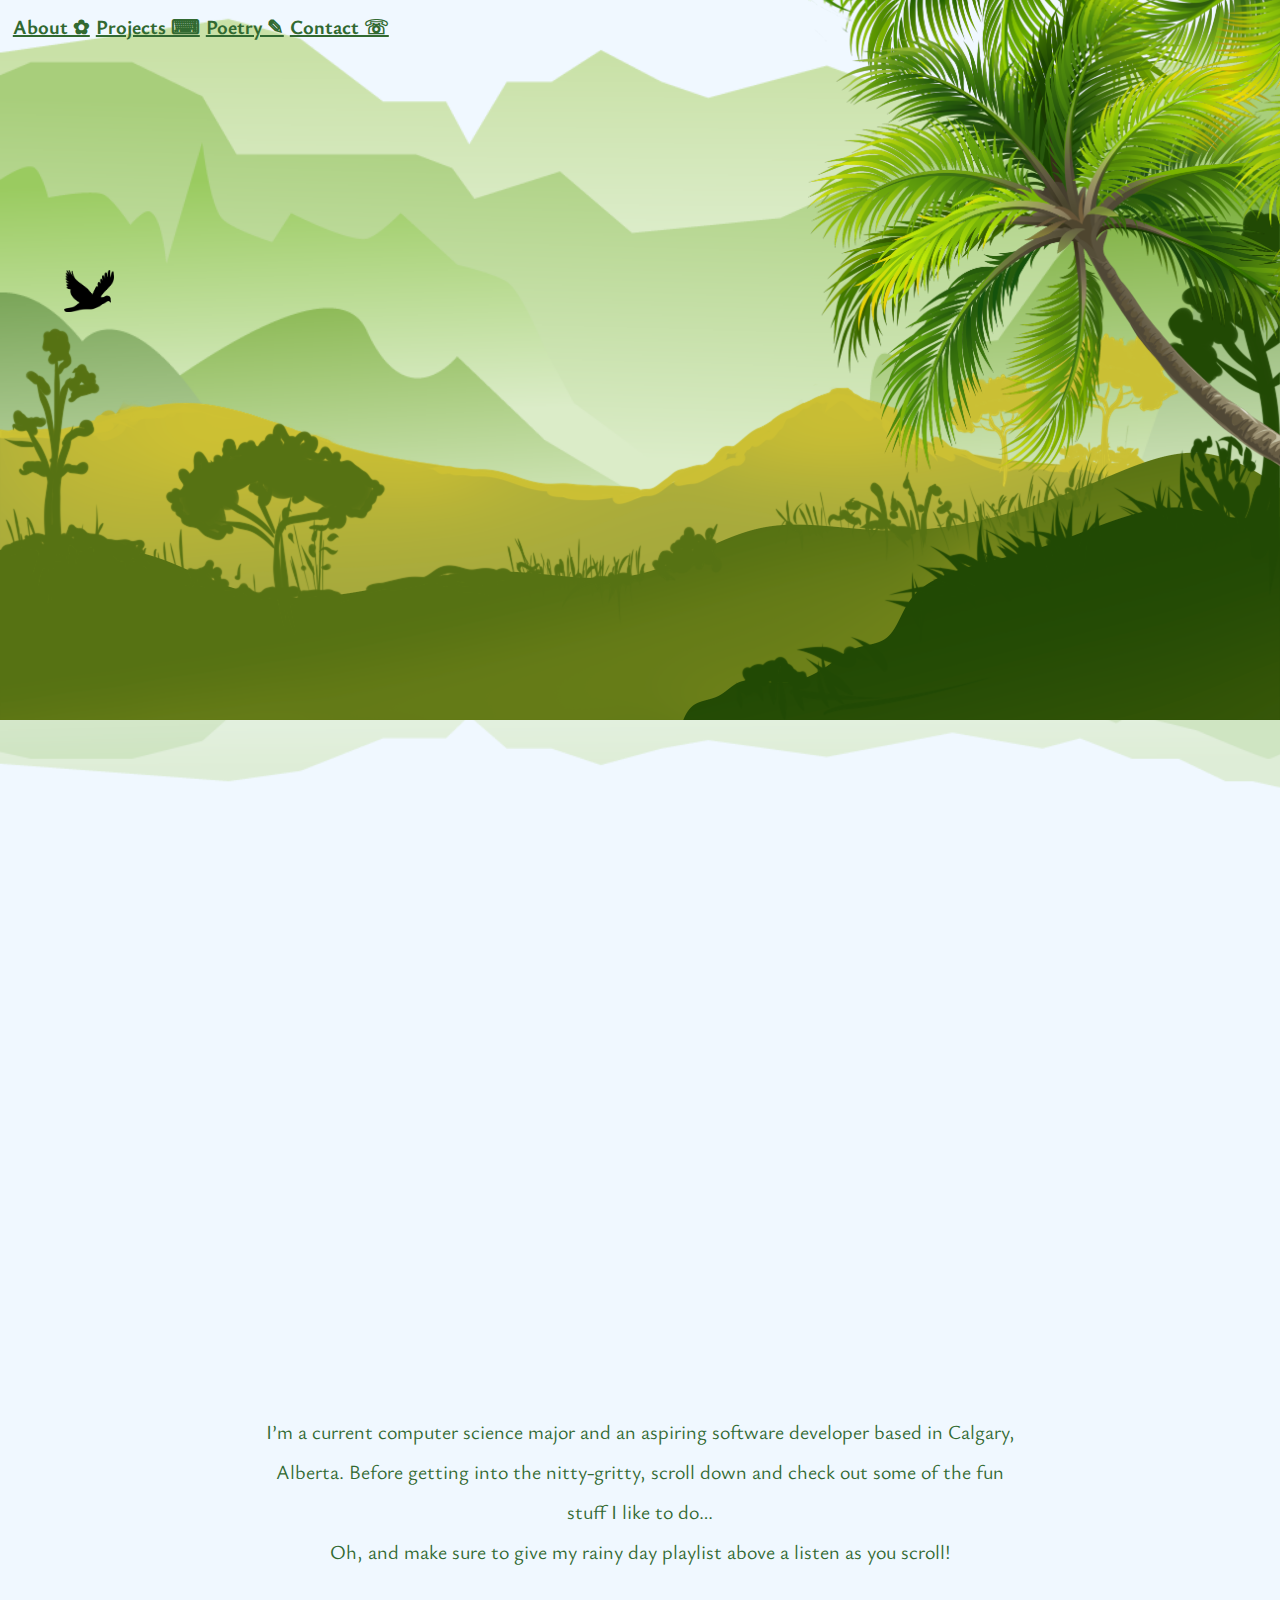
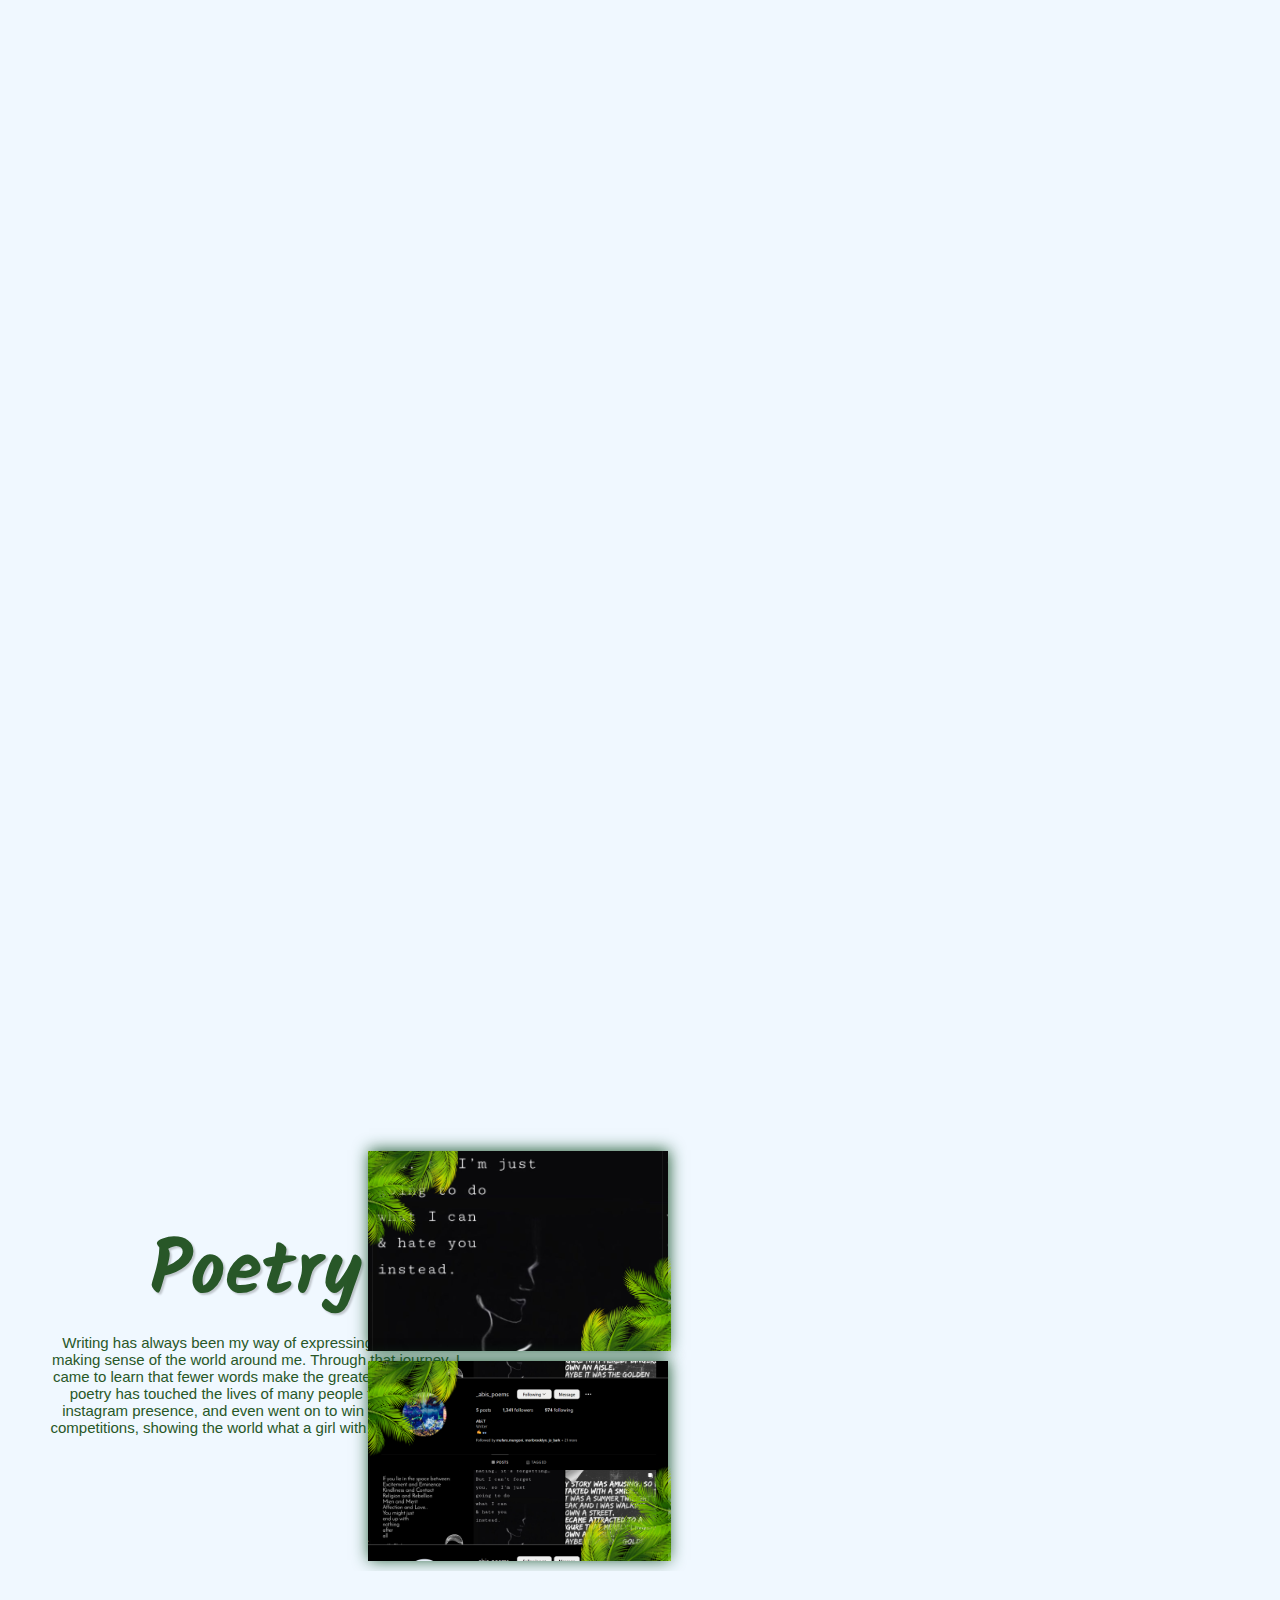
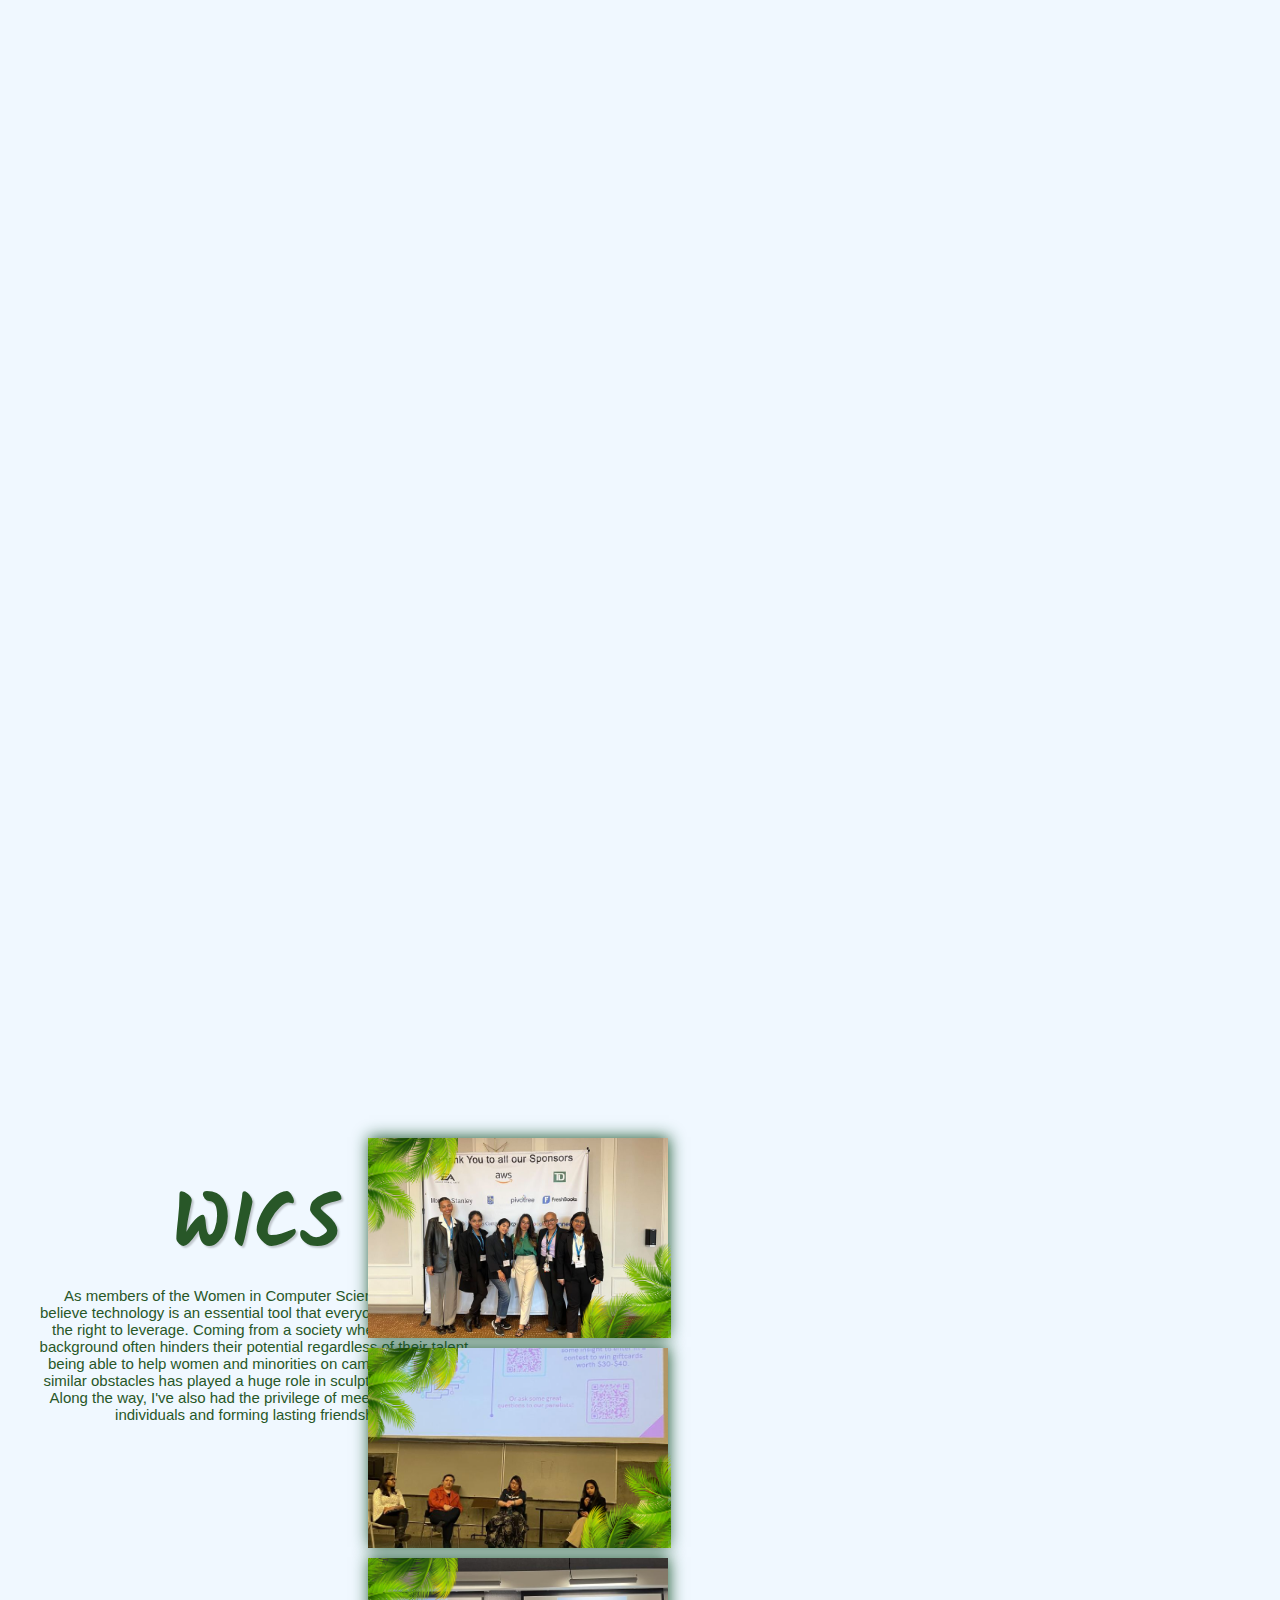
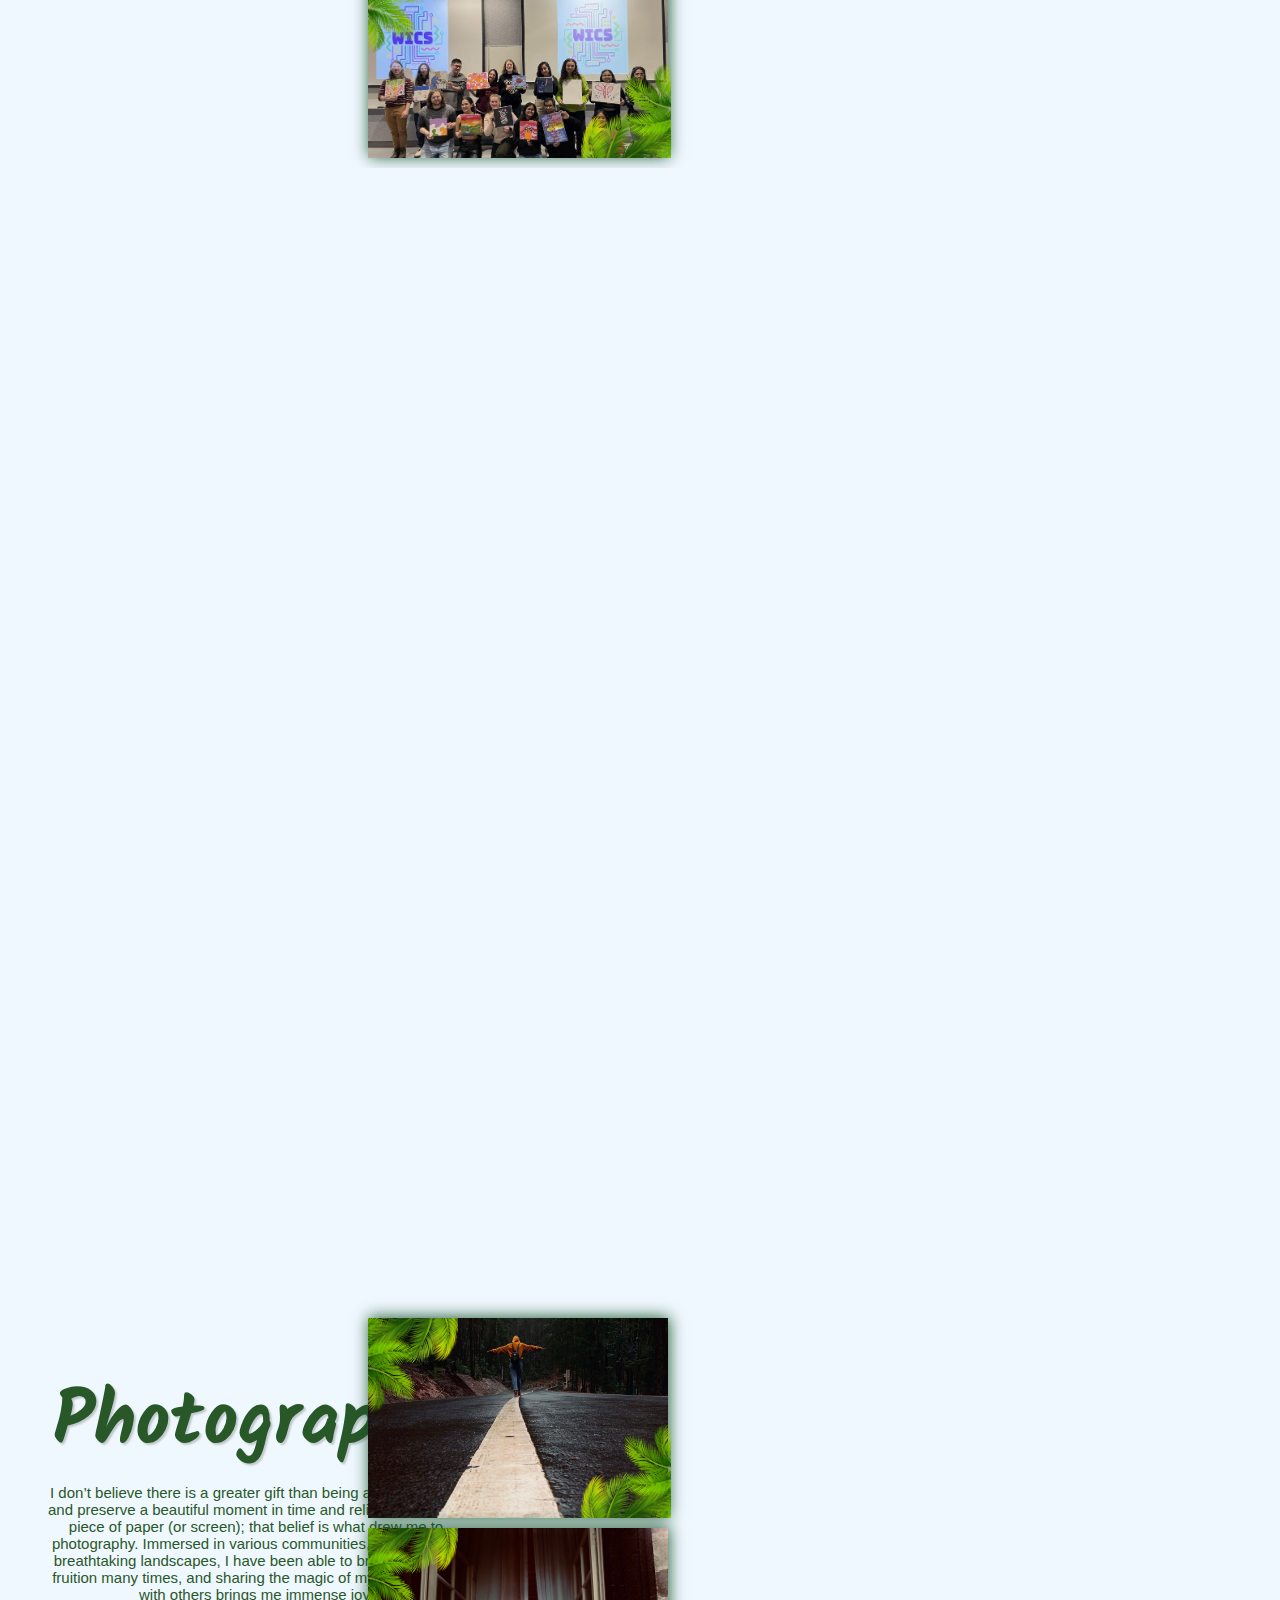
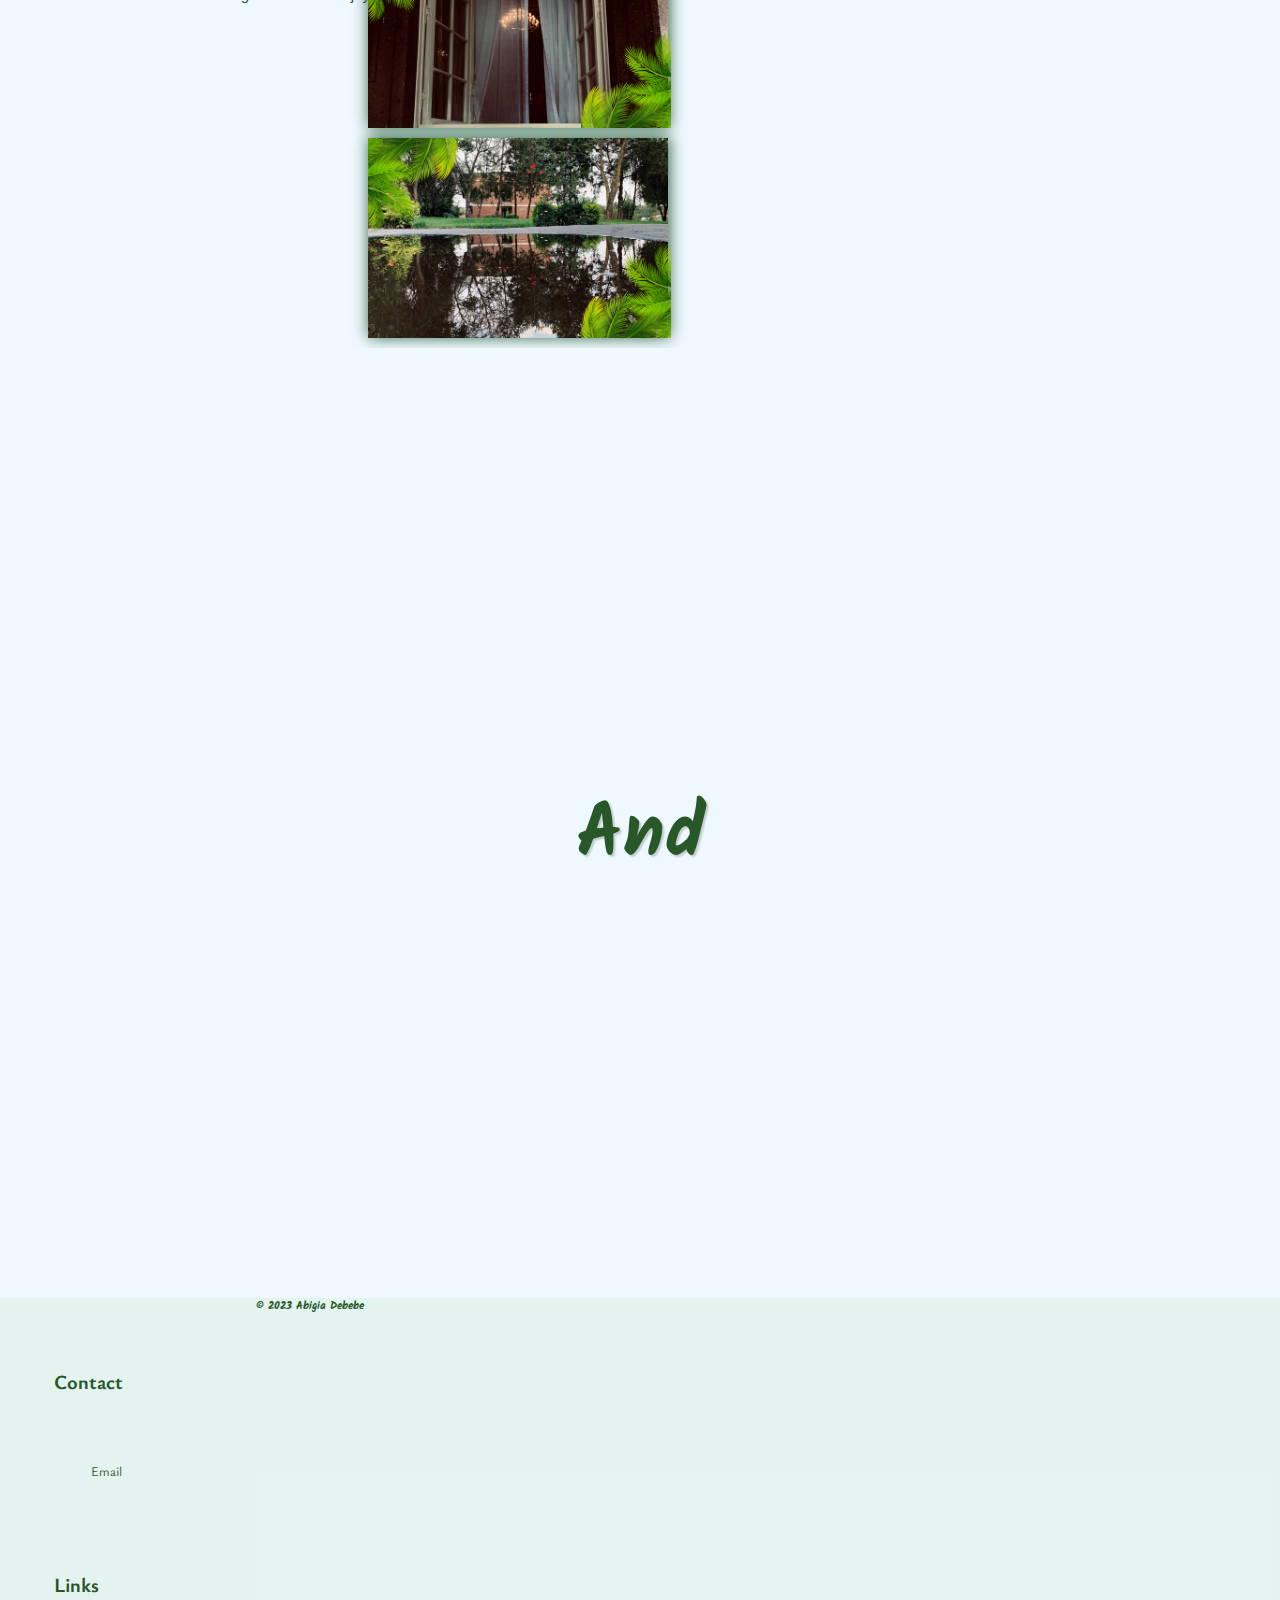
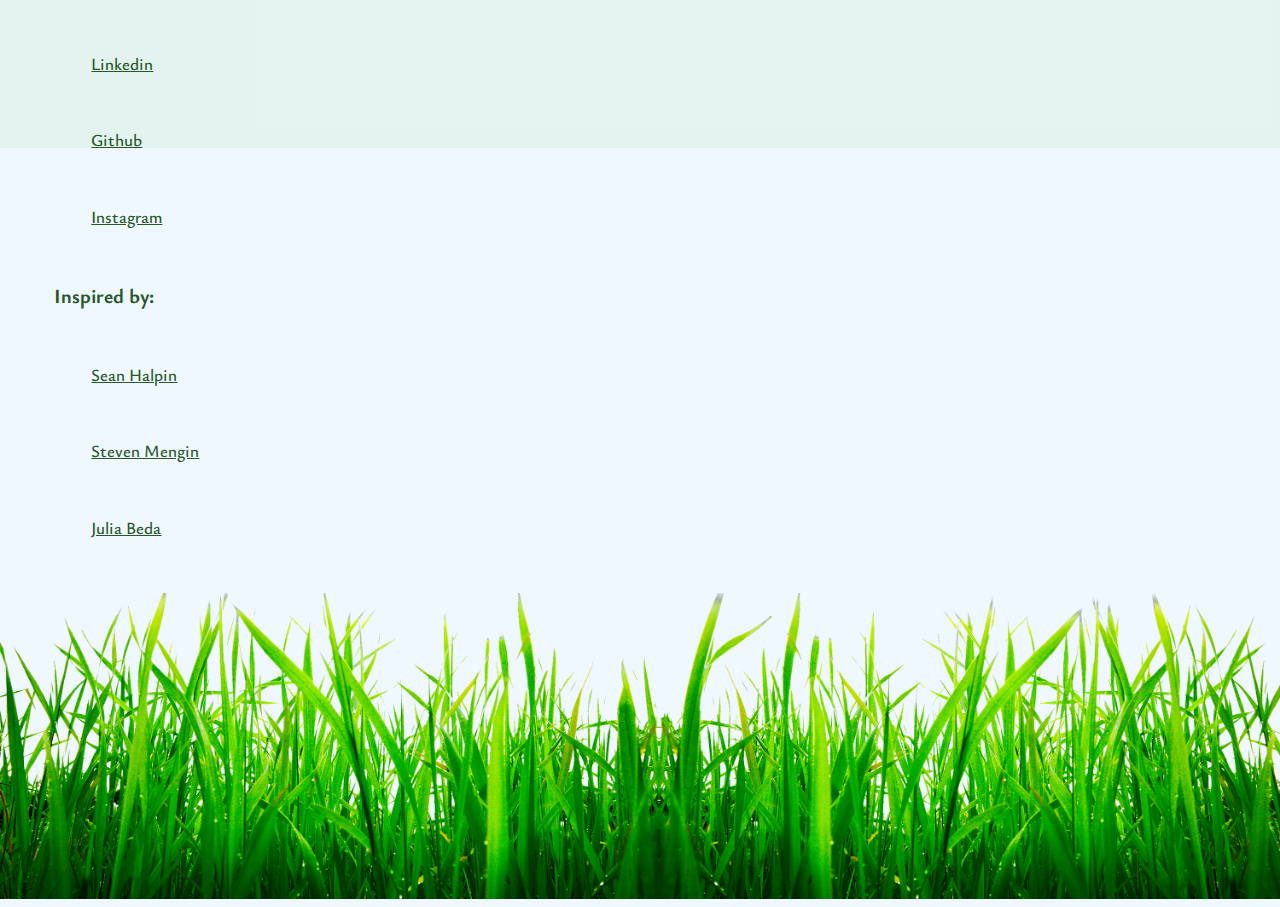
==== commit 9e68af48: "Interactive grass" ====
--- a/myPortfolio/Index.html
+++ b/myPortfolio/Index.html
@@ -352,9 +352,8 @@
           </ul>
         </div>
       </div>
-    </section>
-
-    <img id="grass" src="grass.png" alt="" />
+      <img id="grass" src="grass.png" alt="" />
+    </section>
 
     <script src="Index.js"></script>
     <script
--- a/myPortfolio/Index.css
+++ b/myPortfolio/Index.css
@@ -266,7 +266,7 @@
 #bottom {
   color: #285728;
   background: rgba(172, 224, 172, 0.178);
-  height: 250px;
+  height: 450px;
   margin-top: 30%;
 }
 
@@ -300,9 +300,8 @@
 
 #grass {
   width: 100%;
-  position: absolute;
-  bottom: -918%;
-  height: 30%;
+  position: relative;
+  bottom: 0;
 }
 
 @media (min-width: 1500px) {
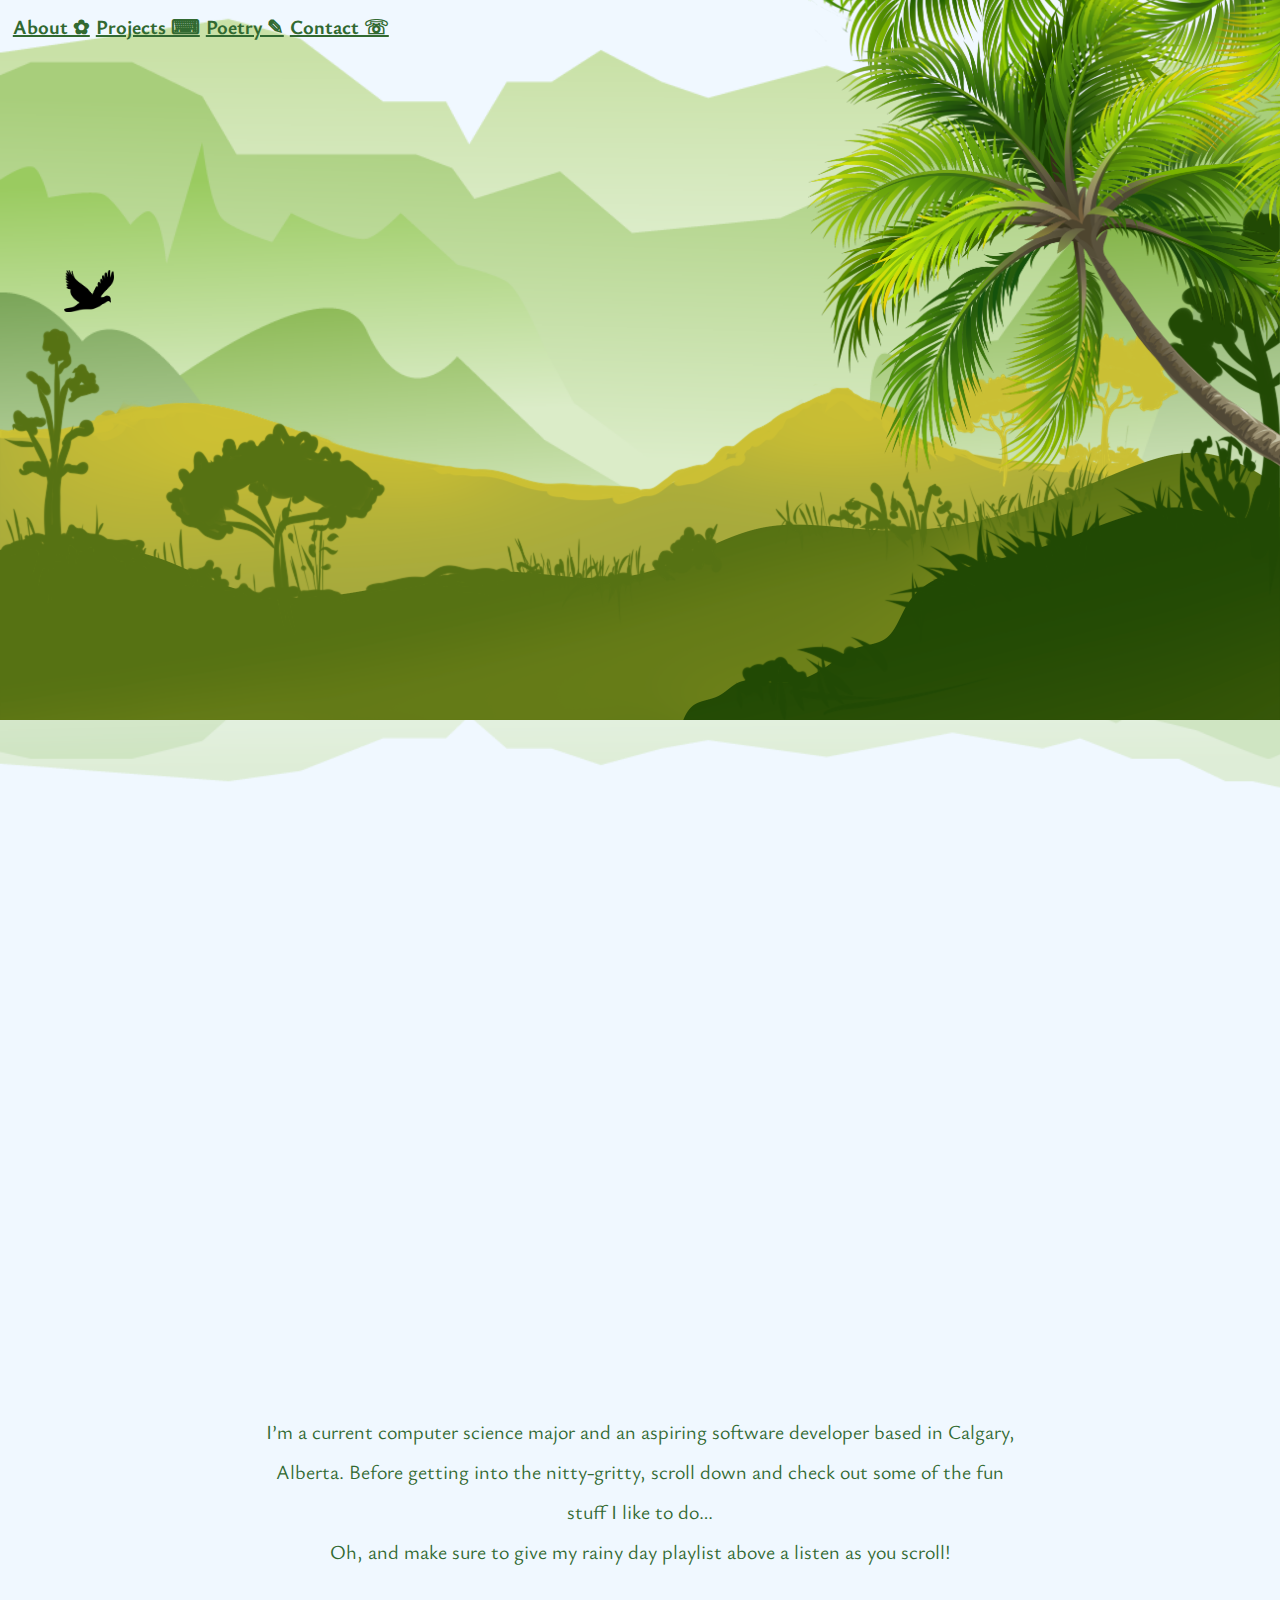
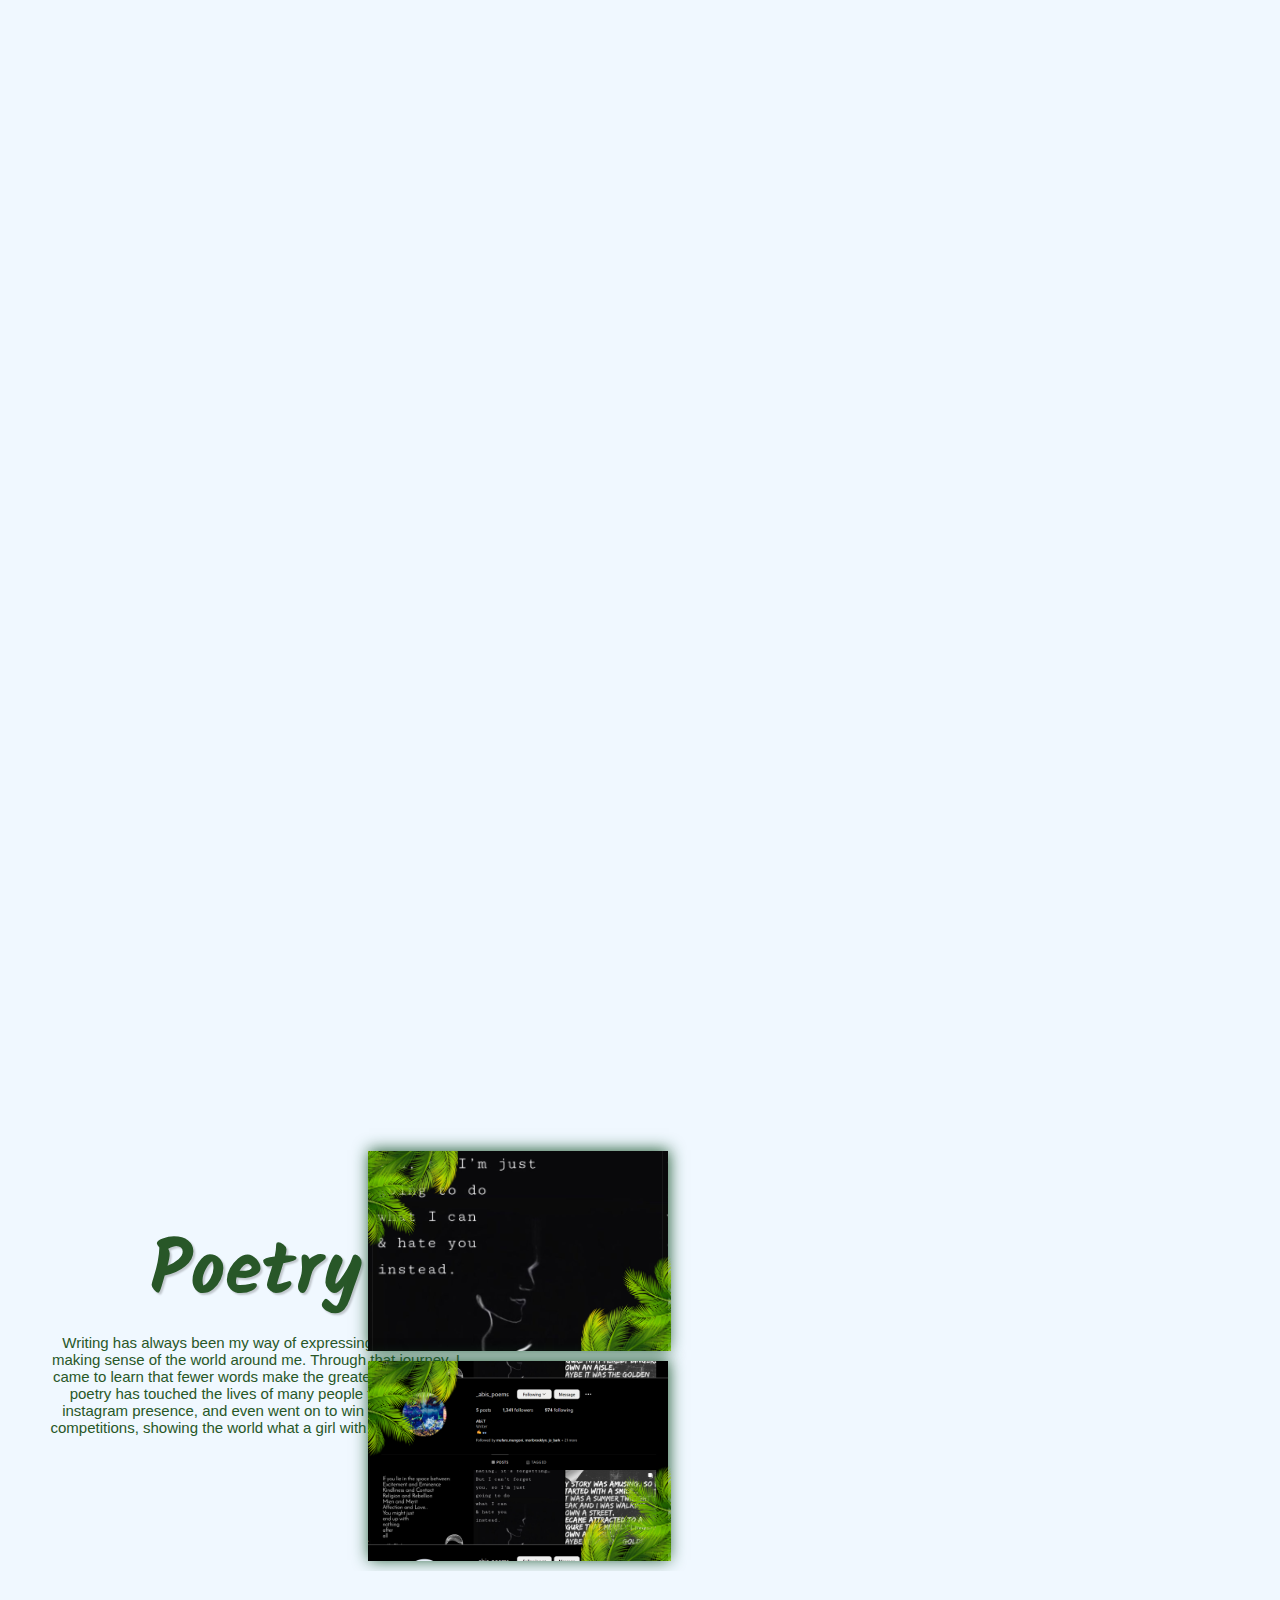
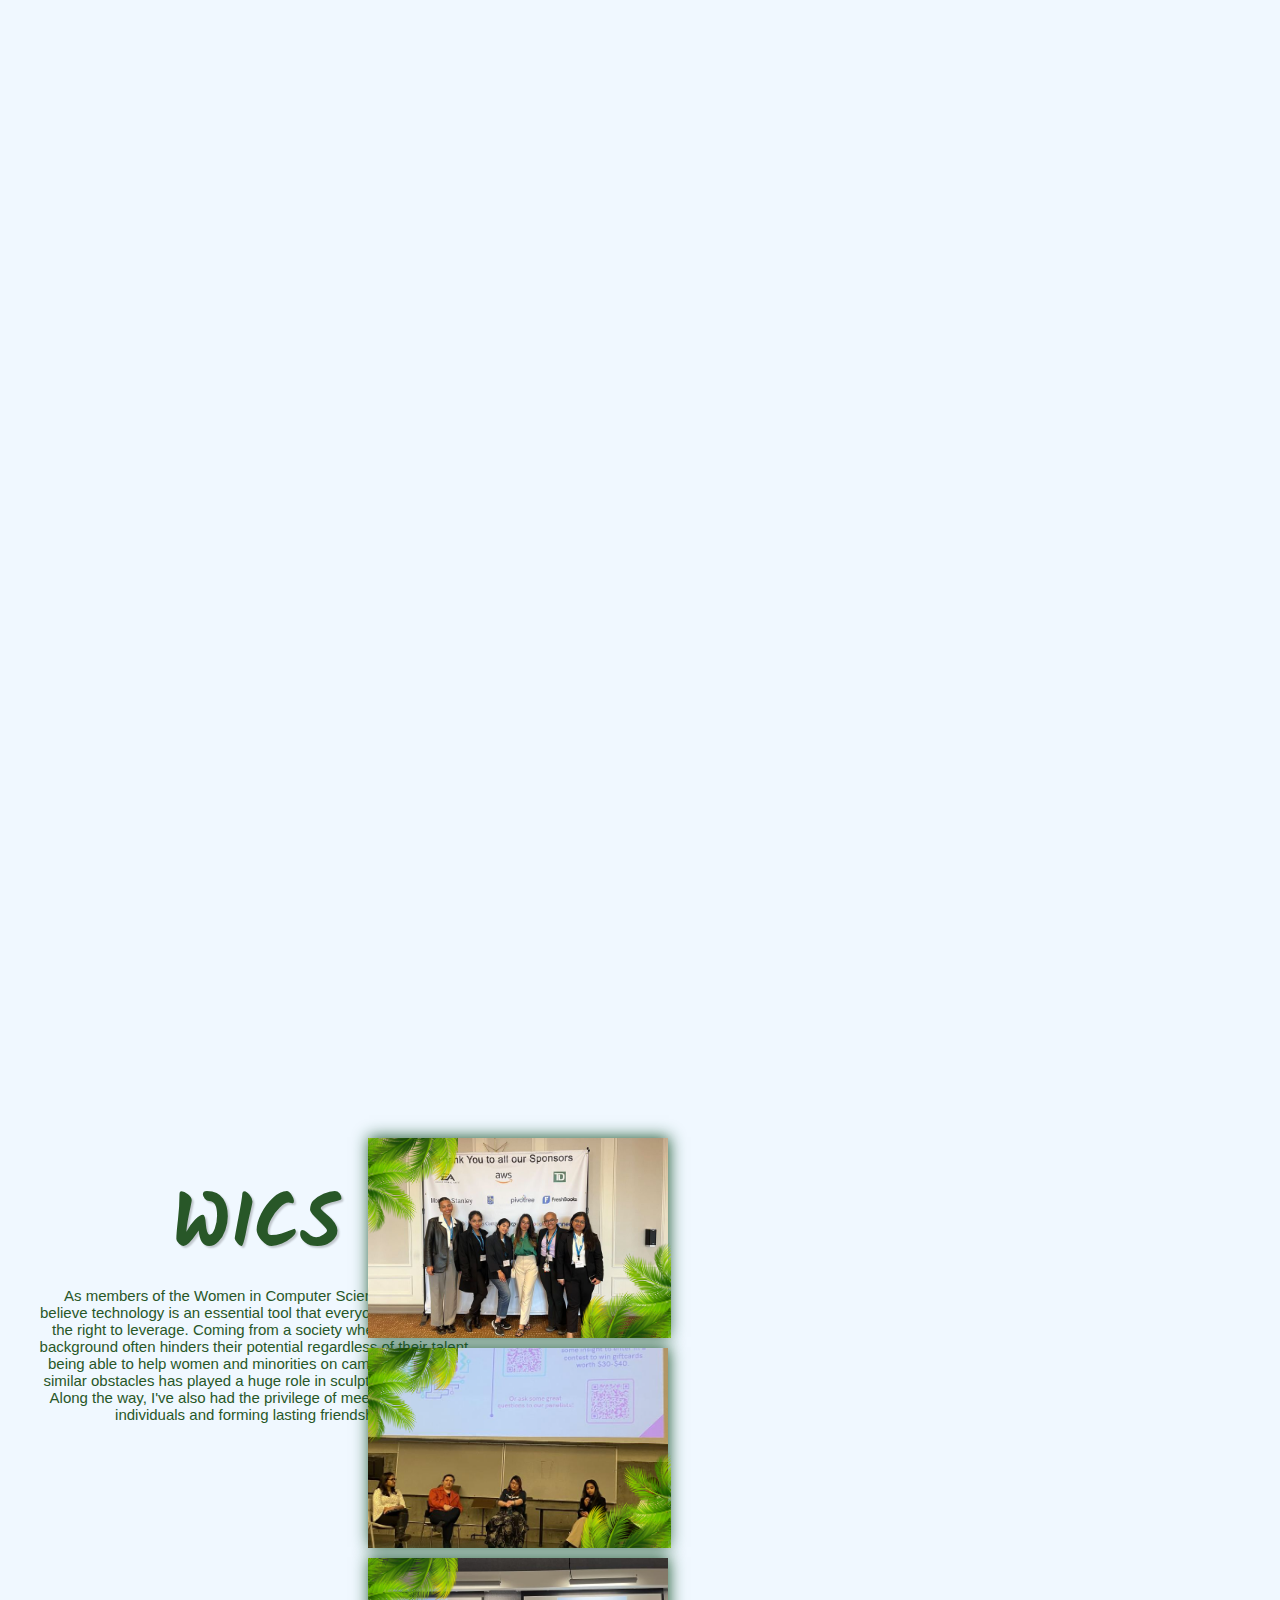
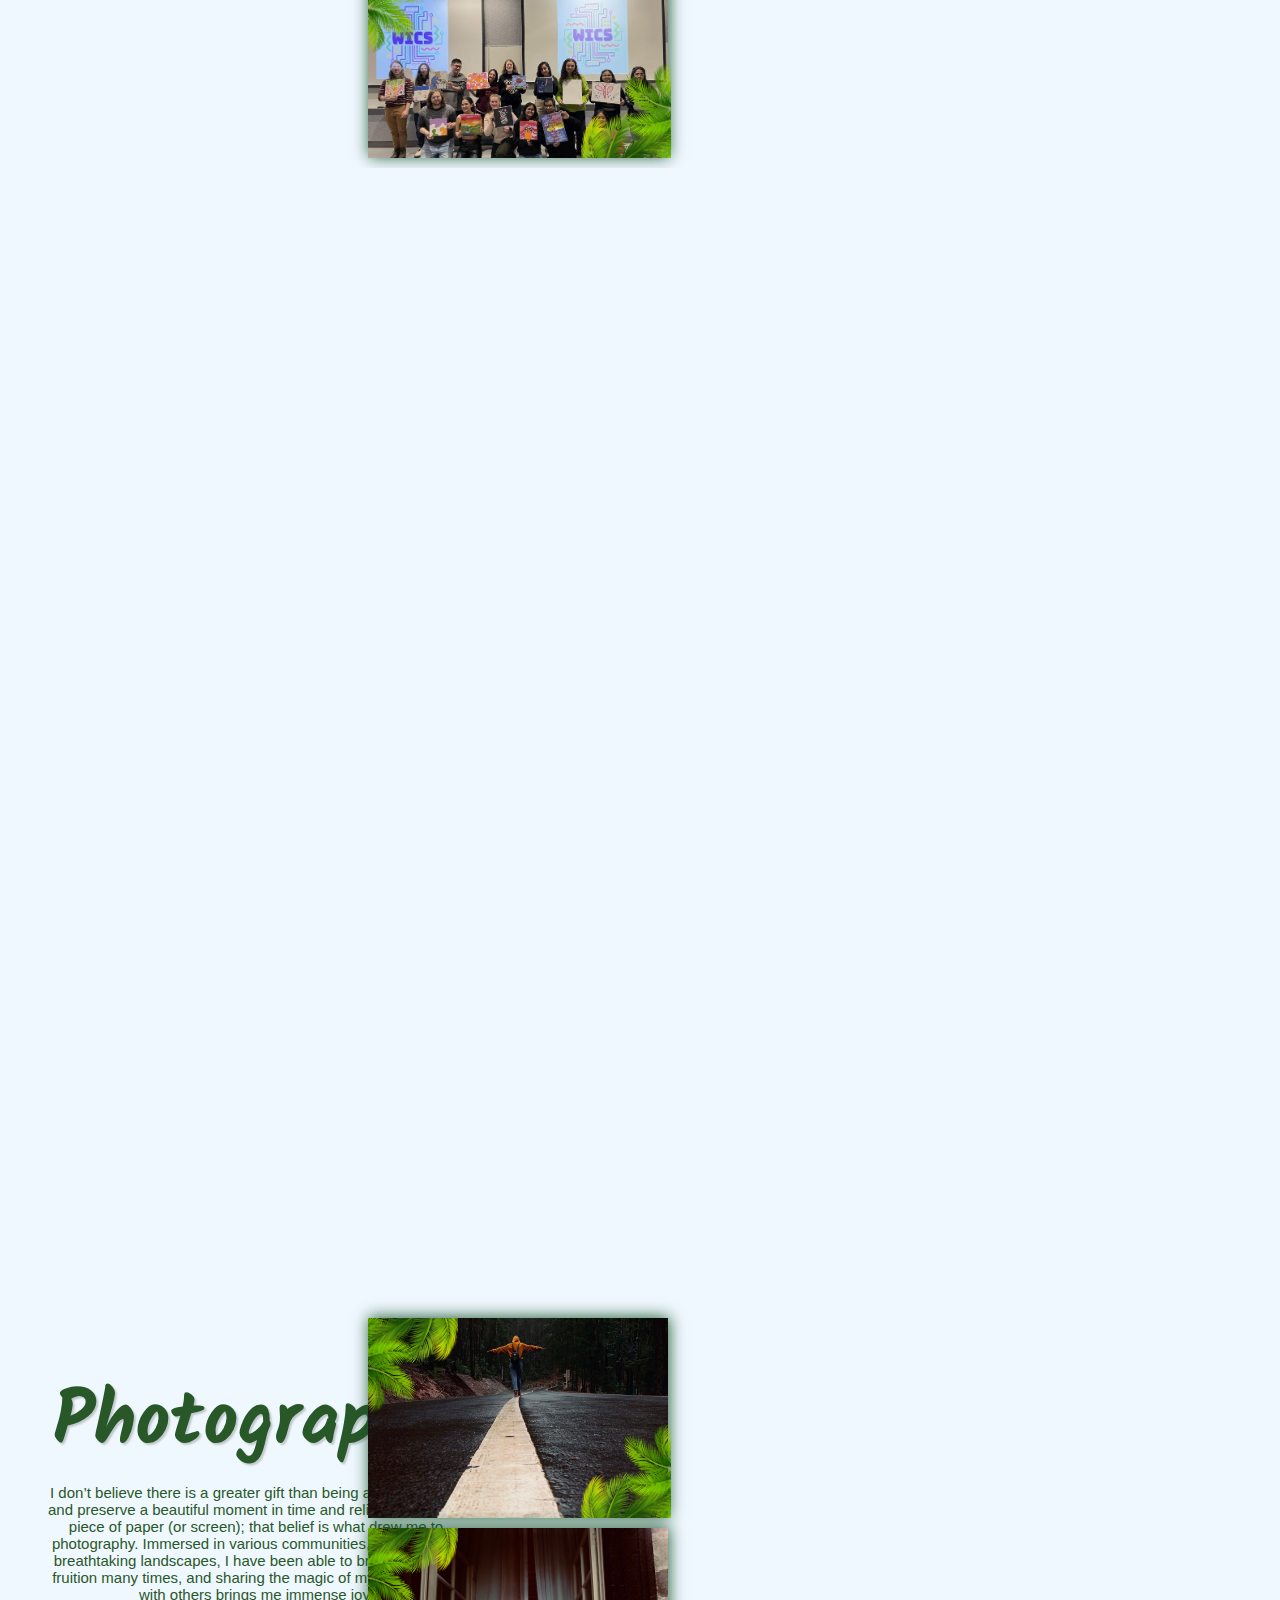
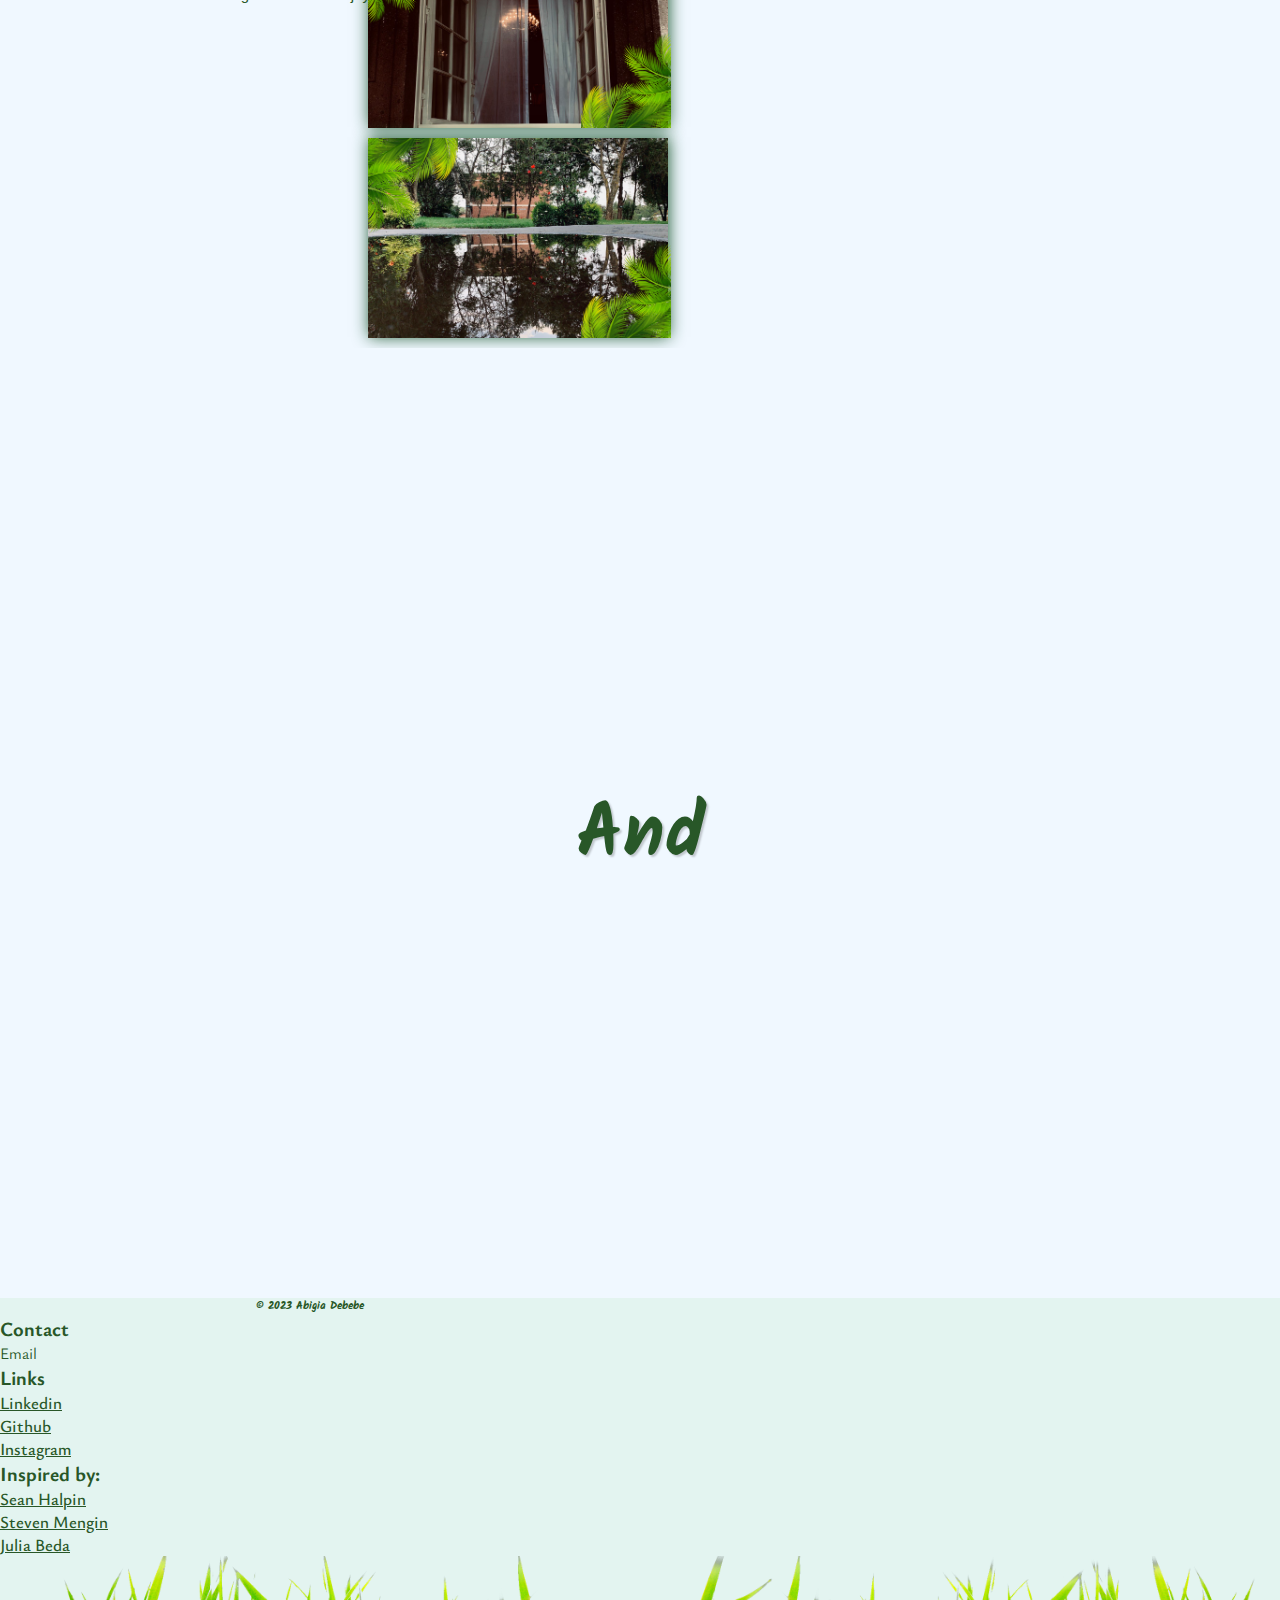
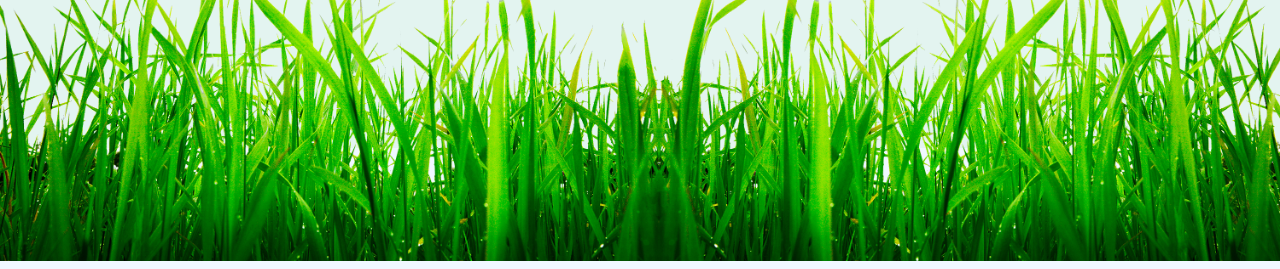
==== commit 715a42f9: "Links aligned v1" ====
--- a/myPortfolio/Index.html
+++ b/myPortfolio/Index.html
@@ -17,7 +17,8 @@
       integrity="sha384-MCw98/SFnGE8fJT3GXwEOngsV7Zt27NXFoaoApmYm81iuXoPkFOJwJ8ERdknLPMO"
       crossorigin="anonymous"
     />
-    <title>Document</title>
+    <link rel="icon" href="favicon.ico" />
+    <title>Abi</title>
   </head>
   <body id="body">
     <section class="main">
@@ -28,8 +29,9 @@
         <a class="links mx-3 my-1" href="Index.html">About ✿</a>
         <a class="links mx-3 my-1" href="Projects.html">Projects ⌨</a>
         <a class="links mx-3 my-1" href="Poetry.html">Poetry ✎</a>
-        <a jump class="links mx-3 my-1" href="#bottom">Contact ☏</a>
-      </div>
+        <a class="links mx-3 my-1" href="#bottom">Contact ☏</a>
+      </div>
+
       <iframe
         id="spotify"
         style="border-radius: 12px"
@@ -41,6 +43,7 @@
         allow="autoplay; clipboard-write; encrypted-media; fullscreen; picture-in-picture"
         loading="lazy"
       ></iframe>
+
       <h2 id="Hello">Hi, I'm Abi</h2>
       <img src="bird.png" alt="" id="bird" />
       <img src="BackBack.png" id="backback" />
@@ -299,16 +302,12 @@
       <h6 id="copyright" class="mt-5 d-inline-block">© 2023 Abigia Debebe</h6>
       <div
         id="listsCont"
-        class="d-inline-flex justify-content-between p-2 float-right"
+        class="d-inline-flex justify-content-between p-2 float-right mt-3"
       >
         <div class="list">
           <ul style="list-style-type: none">
             <li>Contact</li>
-            <li>
-              <button style="margin-top: 5%" onclick="redirect()" id="email">
-                Email
-              </button>
-            </li>
+            <li>Email</li>
           </ul>
         </div>
         <div class="list">
--- a/myPortfolio/Index.css
+++ b/myPortfolio/Index.css
@@ -224,21 +224,21 @@
   background-image: url(Projects/check-overlay.jpg);
   background-size: 400px;
   position: relative;
-  right: -40%;
+  right: -35%;
 }
 
 #versehunt {
   background-image: url(Projects/blank2-overlay.jpg);
   background-size: 400px;
   position: relative;
-  left: -40%;
+  left: -30%;
 }
 
 #Peek {
   background-image: url(Projects/overlay.jpg);
   background-size: 400px;
   position: relative;
-  right: -40%;
+  right: -25%;
 }
 
 #copyright {
@@ -255,7 +255,6 @@
 #bottom button {
   font-family: "Ysabeau Office", sans-serif;
   color: #285728;
-  margin: 15%;
 }
 
 #bottom ul li:first-child {
@@ -304,7 +303,20 @@
   bottom: 0;
 }
 
-@media (min-width: 1500px) {
+.project a {
+  margin-top: 2%;
+  font-weight: bold;
+  color: #285728af;
+  font-size: large;
+}
+
+.project a:hover {
+  text-decoration: none;
+  text-transform: none;
+  color: #285728;
+}
+
+@media (min-width: 1400px) {
   #hello {
     margin-top: 900px;
   }
@@ -321,15 +333,6 @@
     right: -25%;
   }
 
-  #weatherMate,
-  #Peek {
-    right: -30%;
-  }
-
-  #versehunt {
-    left: -25%;
-  }
-
   #items {
     display: flex;
     justify-content: center;
@@ -341,6 +344,25 @@
 
   .About {
     padding-top: 20%;
+  }
+}
+
+@media (max-width: 1550px) {
+  #Hello {
+    top: 18%;
+  }
+}
+
+@media (max-width: 1450px) {
+  #Hello {
+    top: 15%;
+  }
+}
+
+@media (max-width: 1360px) {
+  #Hello {
+    top: 13%;
+    font-size: 4em;
   }
 }
 
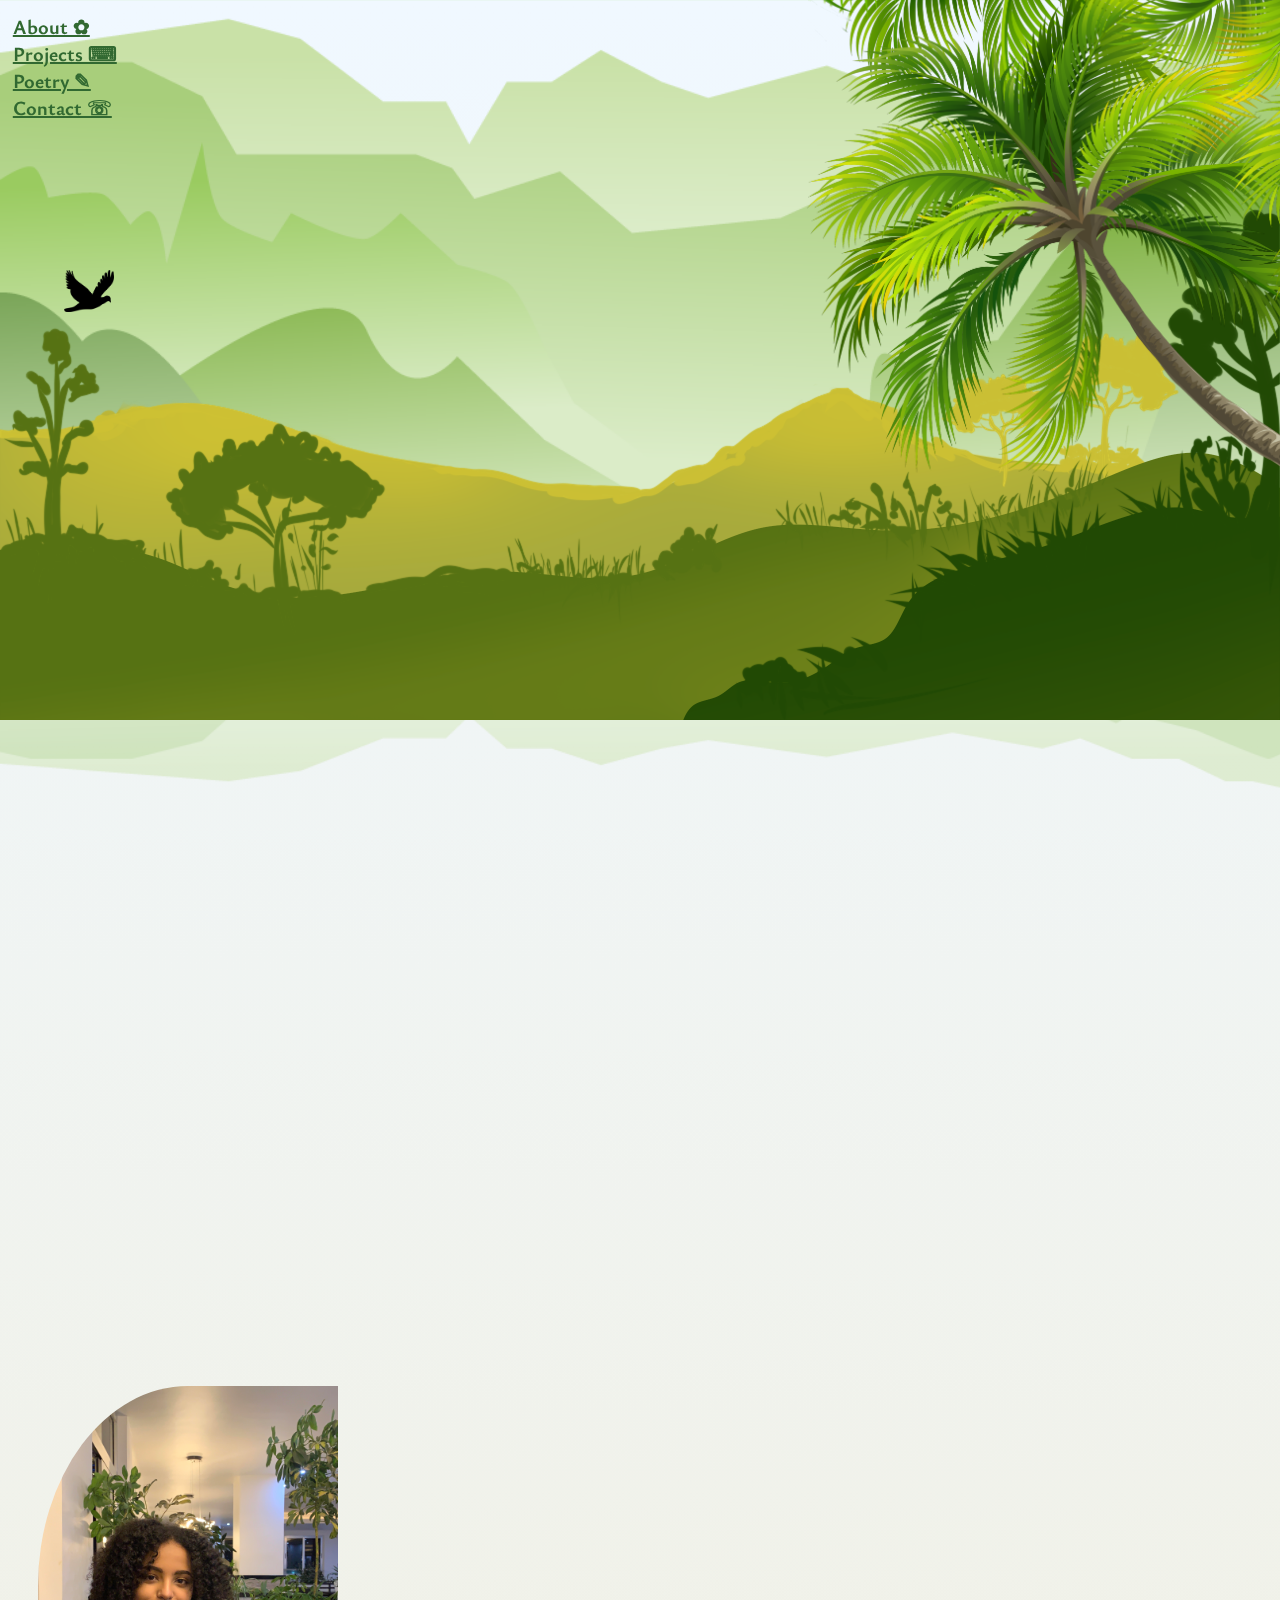
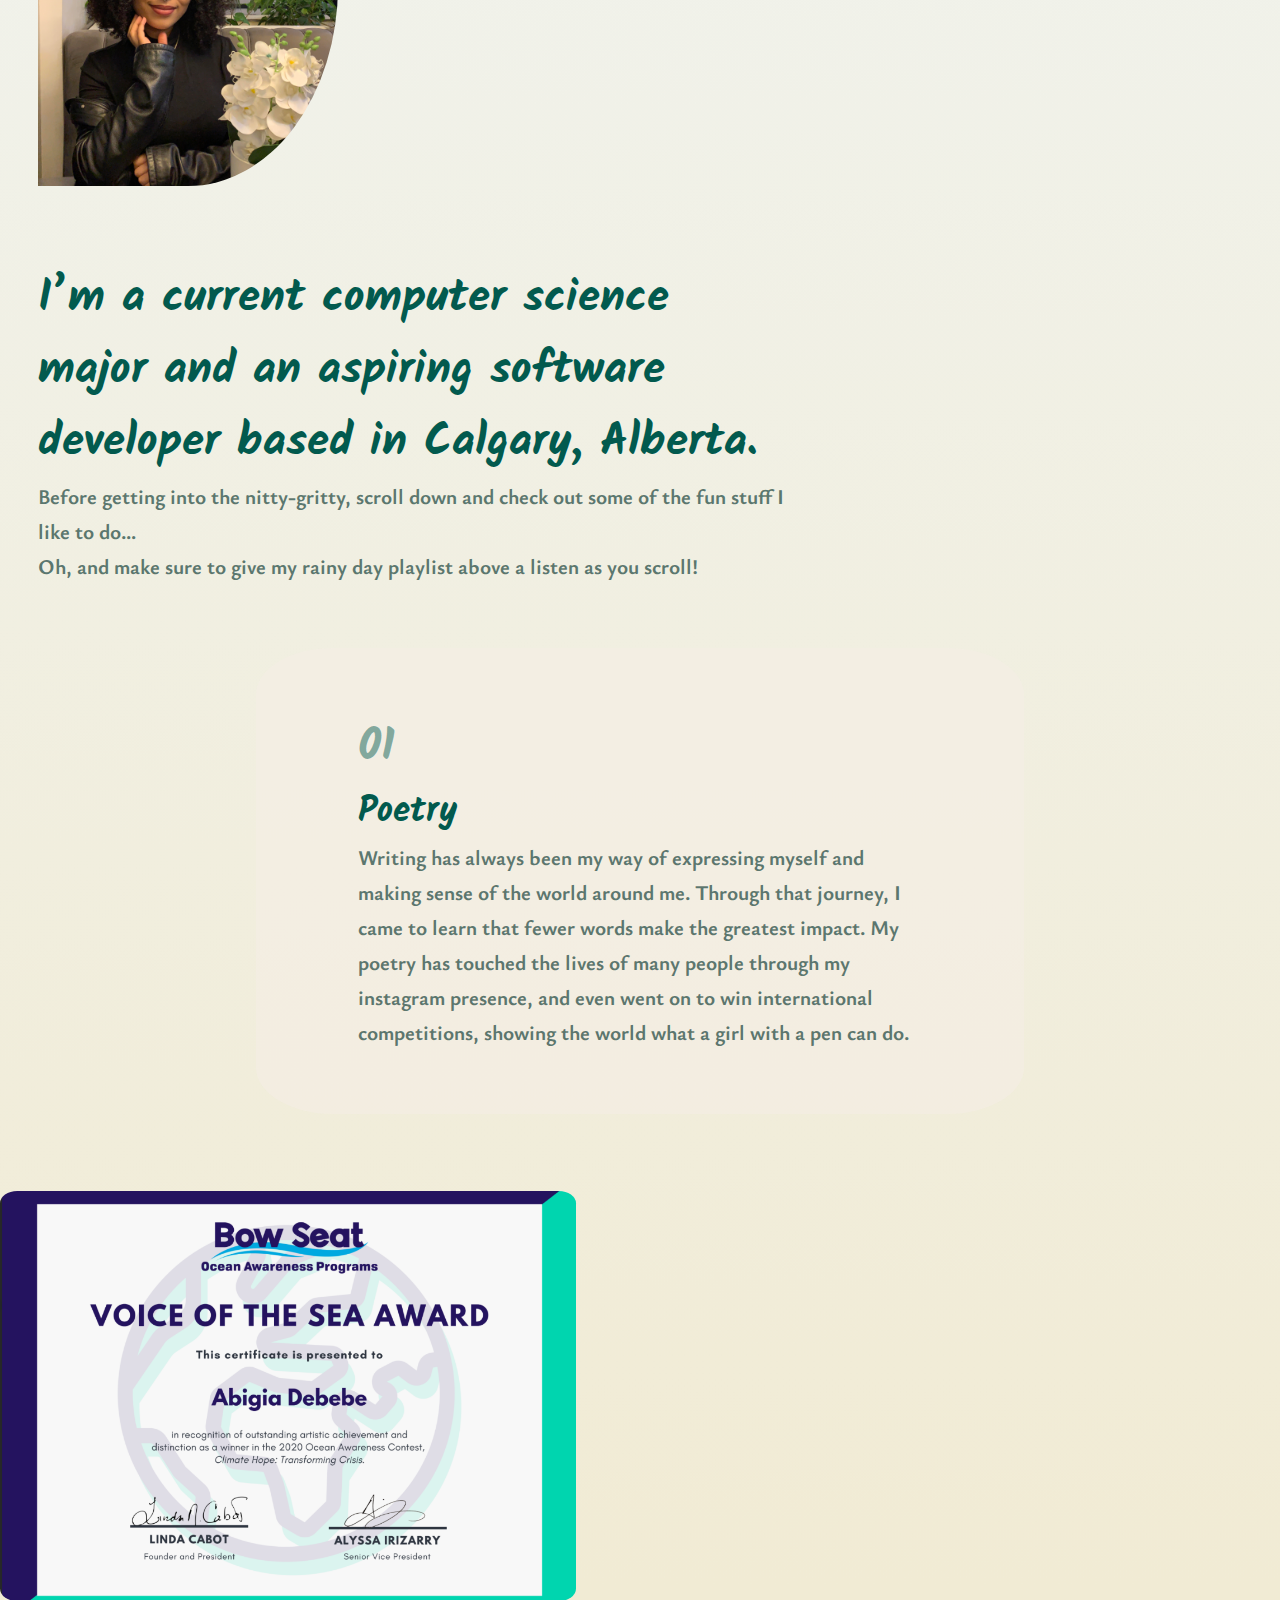
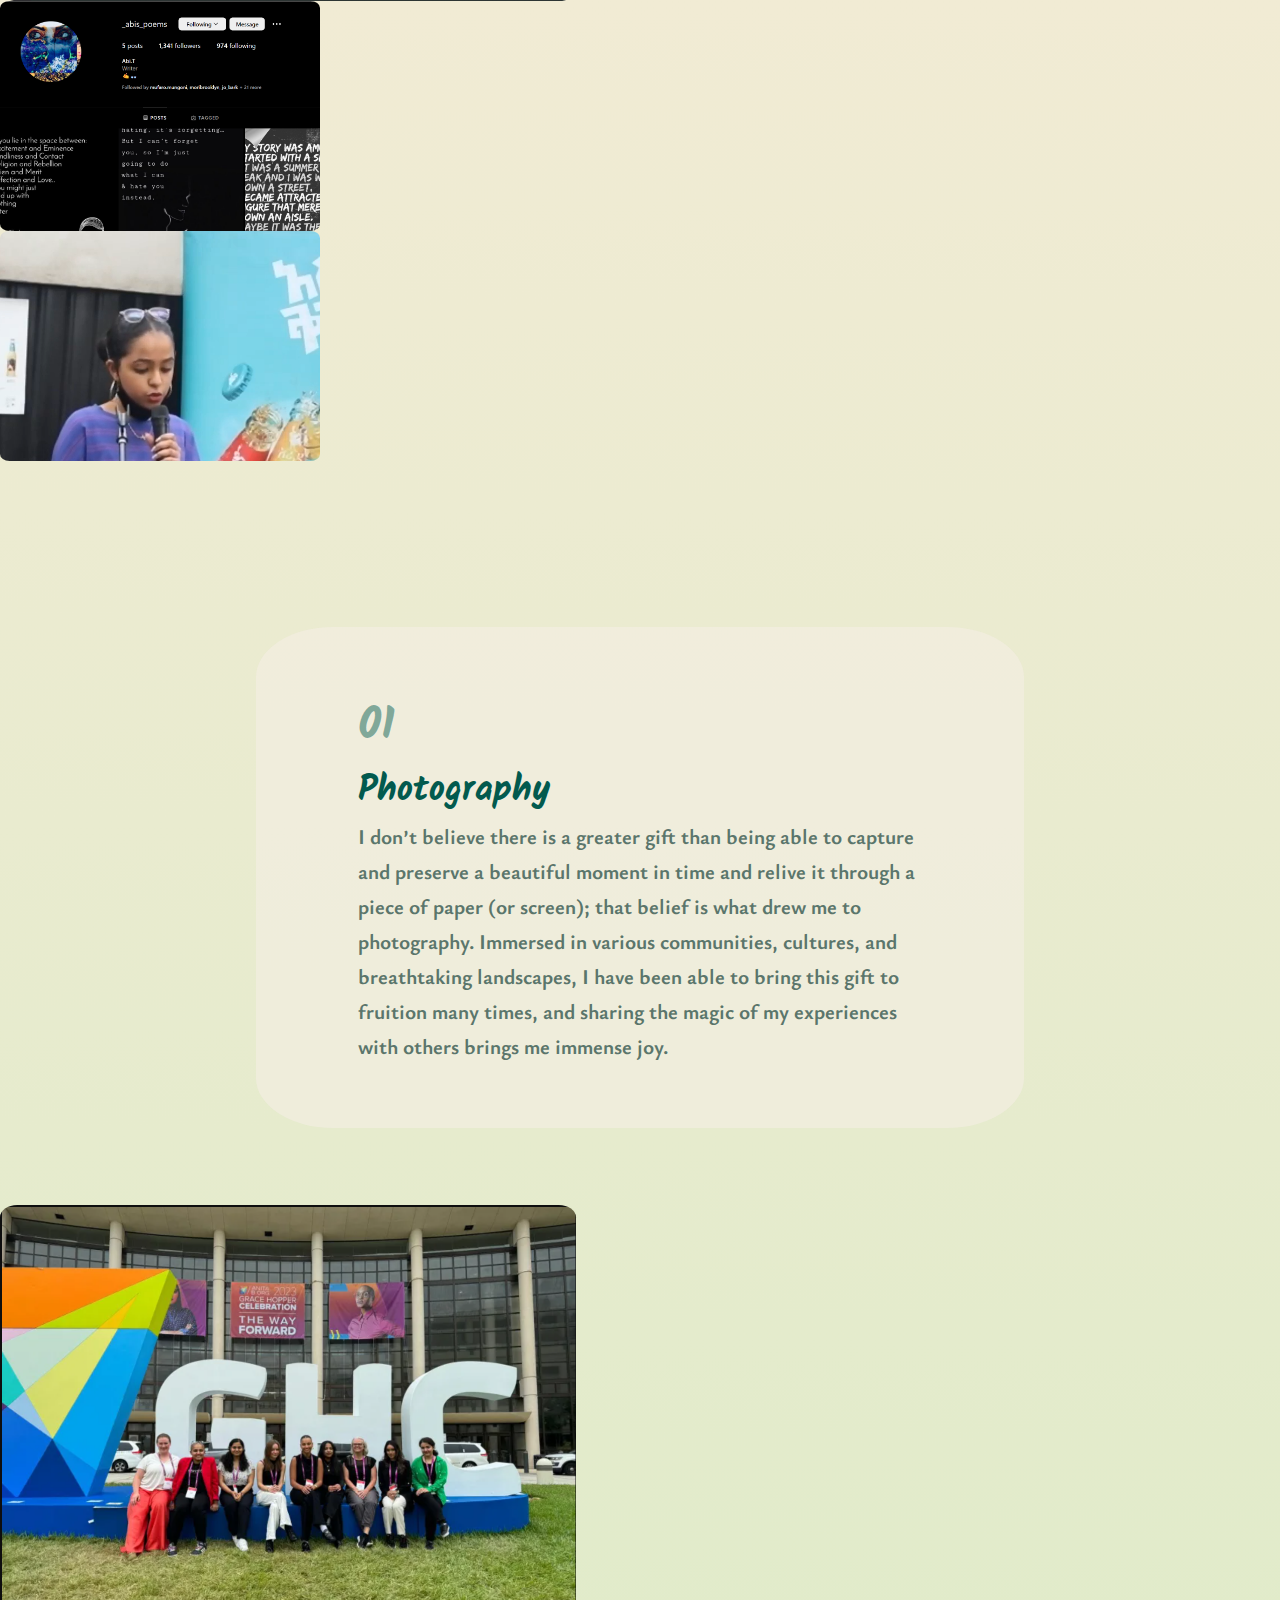
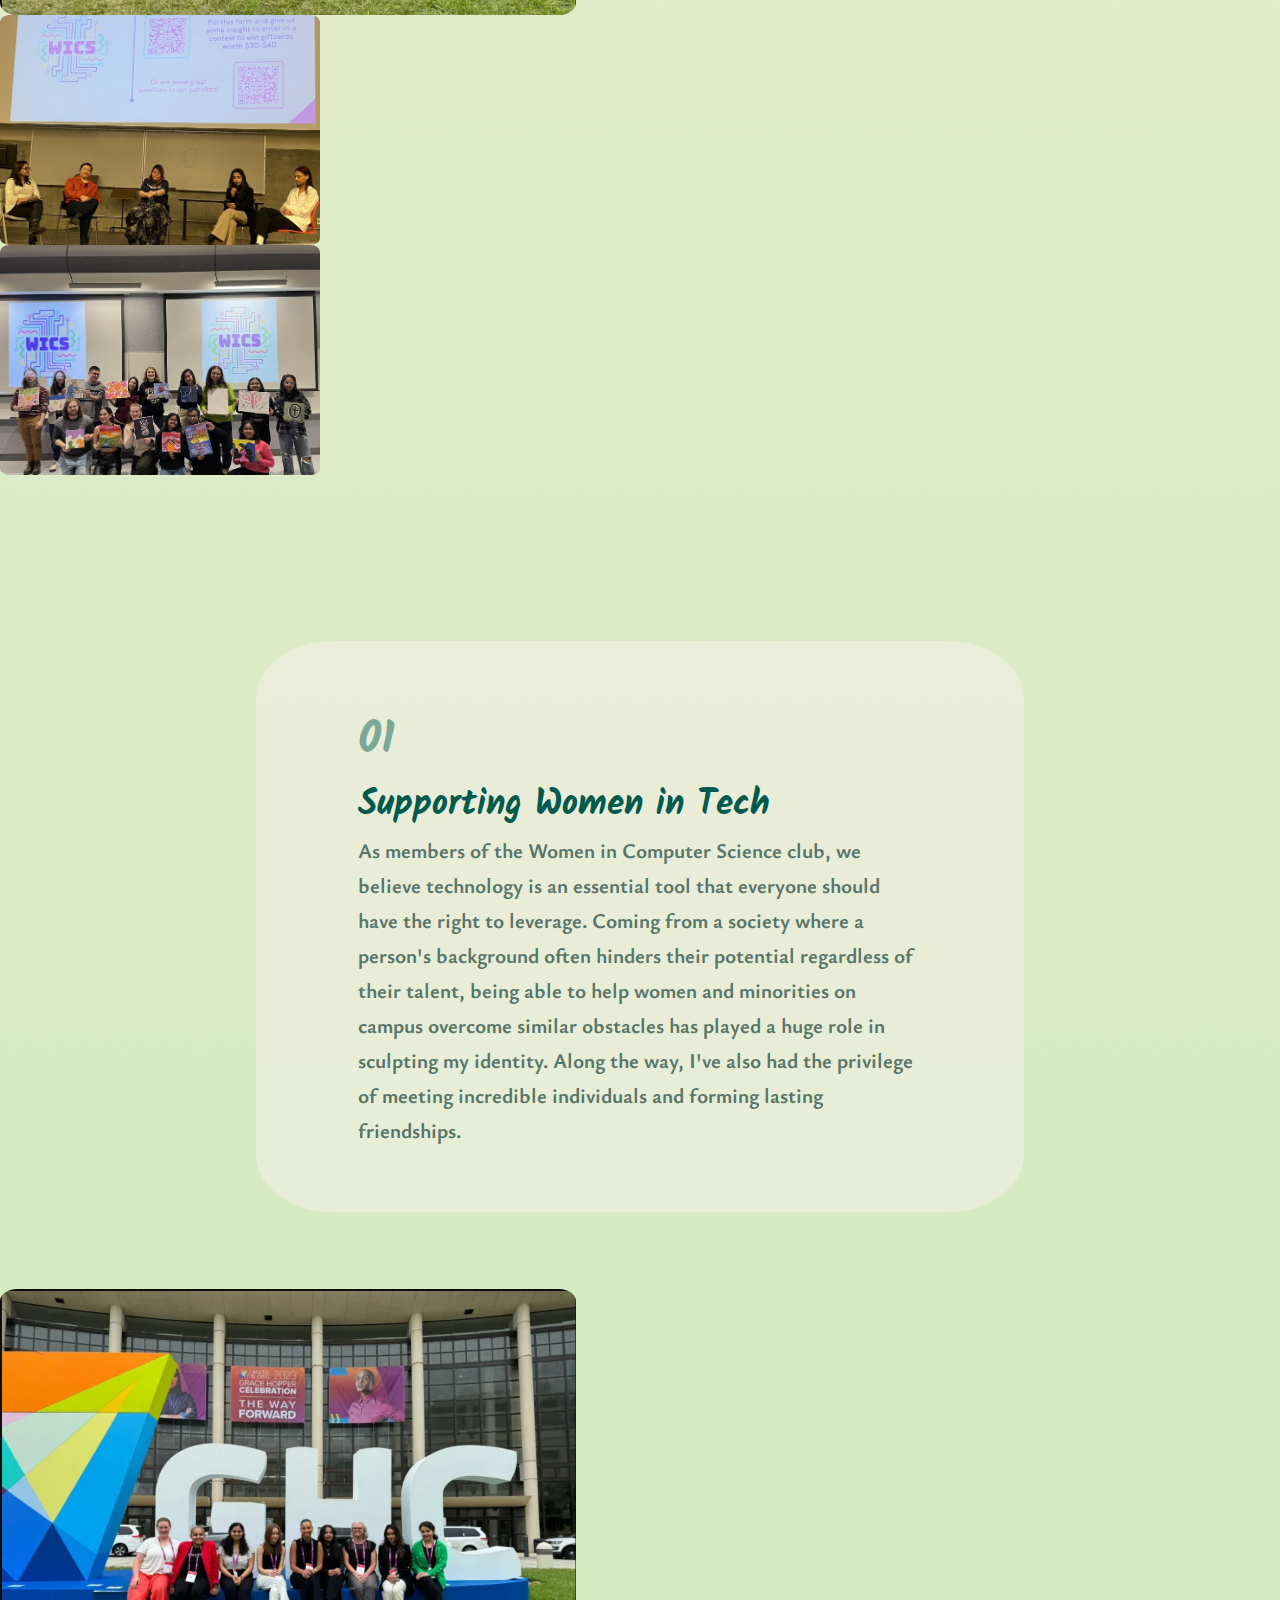
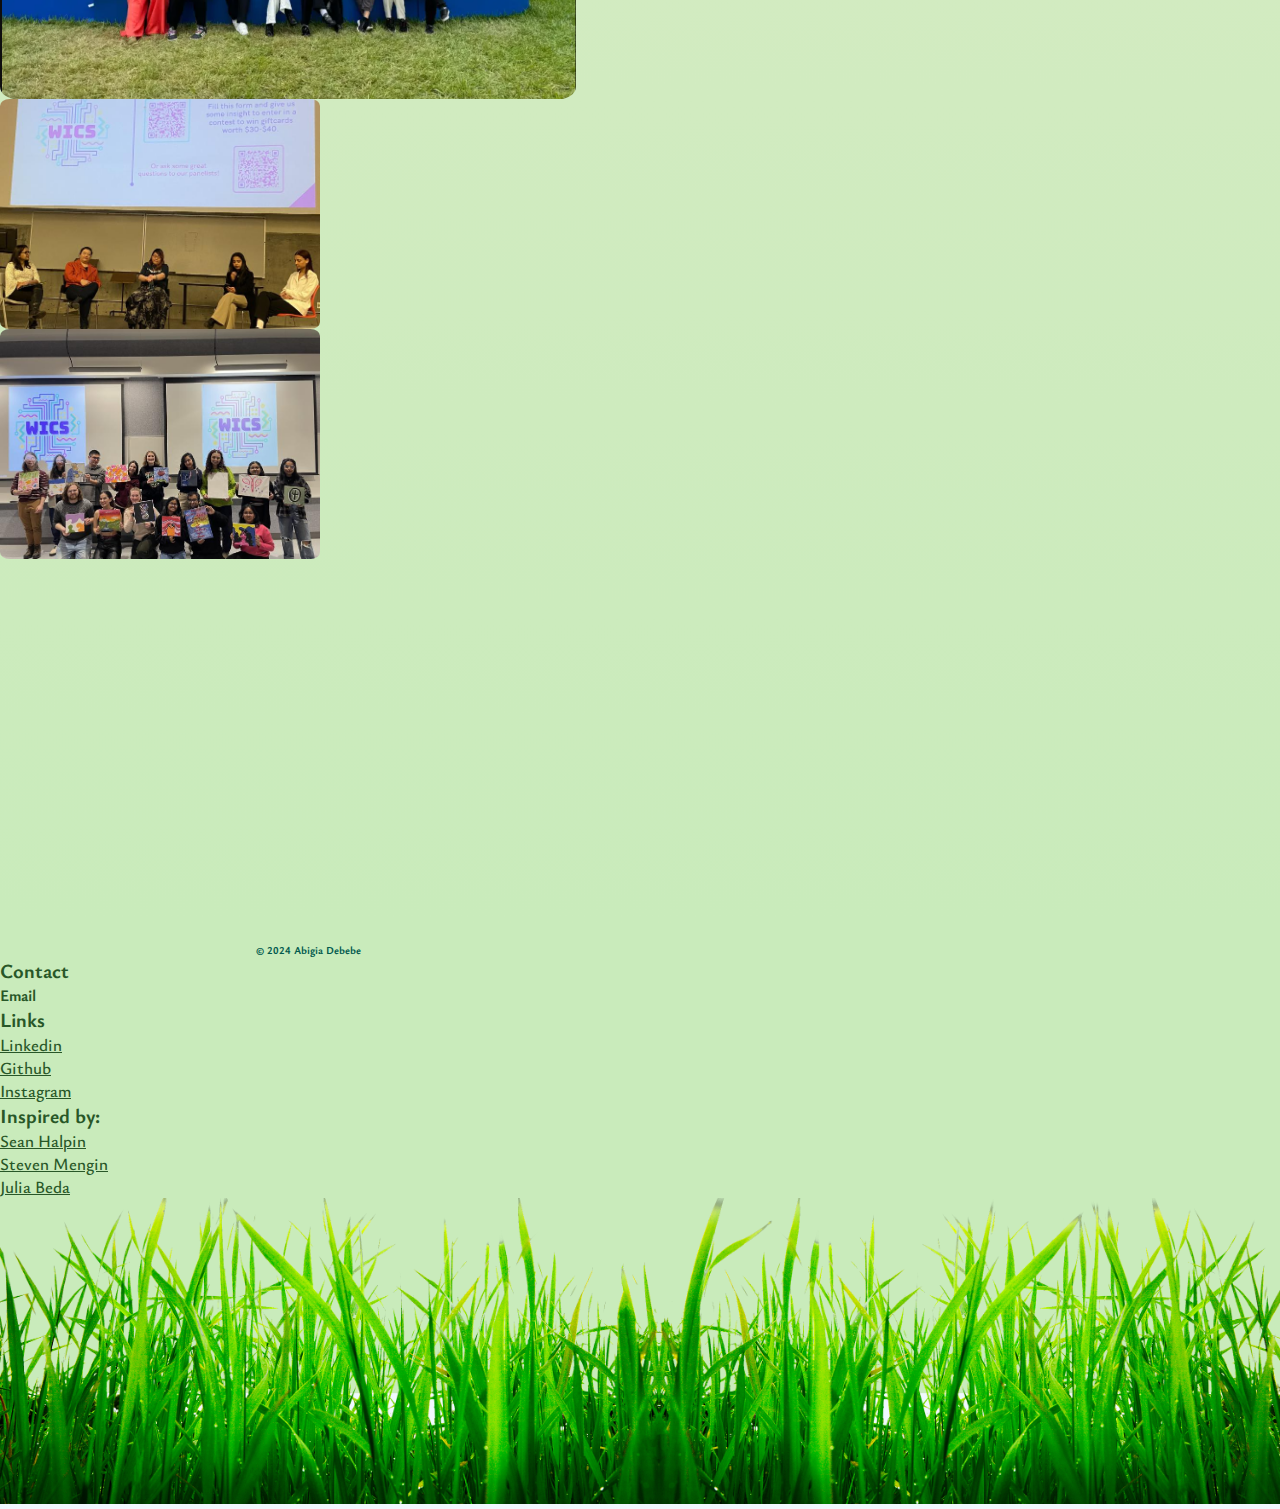
==== commit cbfbf7f4: "..." ====
--- a/myPortfolio/Index.html
+++ b/myPortfolio/Index.html
@@ -10,6 +10,10 @@
       href="https://fonts.googleapis.com/css2?family=Kalam:wght@700&family=Ysabeau+Office:wght@200;400&display=swap"
       rel="stylesheet"
     />
+    <link
+      href="https://fonts.googleapis.com/css2?family=Alegreya+Sans:wght@300&display=swap"
+      rel="stylesheet"
+    />
 
     <link
       rel="stylesheet"
@@ -22,69 +26,65 @@
   </head>
   <body id="body">
     <section class="main">
-      <div
-        id="navbar"
-        class="d-inline-flex justify-content-between p-2 rounded"
-      >
-        <a class="links mx-3 my-1" href="Index.html">About ✿</a>
-        <a class="links mx-3 my-1" href="Projects.html">Projects ⌨</a>
-        <a class="links mx-3 my-1" href="Poetry.html">Poetry ✎</a>
-        <a class="links mx-3 my-1" href="#bottom">Contact ☏</a>
+      <div id="navbar" class="d-inline-flex justify-content-center p-2 rounded">
+        <div class="flex-fill mx-3">
+          <a class="links my-1" href="Index.html">About ✿</a>
+        </div>
+        <div class="flex-fill mx-3">
+          <a class="links my-1" href="Projects.html">Projects ⌨</a>
+        </div>
+        <div class="flex-fill mx-3">
+          <a class="links my-1" href="Poetry.html">Poetry ✎</a>
+        </div>
+        <div class="flex-fill mx-3">
+          <a class="links my-1" href="#bottom">Contact ☏</a>
+        </div>
       </div>
 
       <iframe
         id="spotify"
         style="border-radius: 12px"
         src="https://open.spotify.com/embed/playlist/7gySRQtsjkhu5Cqq7HCylT?utm_source=generator&theme=0"
-        width="20%"
+        width="25%"
         height="100"
         frameborder="0"
         allowfullscreen=""
         allow="autoplay; clipboard-write; encrypted-media; fullscreen; picture-in-picture"
         loading="lazy"
       ></iframe>
-
-      <h2 id="Hello">Hi, I'm Abi</h2>
+      <div id="Hello" class="container d-inline-block">
+        <h1>Hi, I'm Abi</h1>
+      </div>
       <img src="bird.png" alt="" id="bird" />
       <img src="BackBack.png" id="backback" />
       <img src="Back.png" alt="" id="back" />
       <img src="palm1ed.png" alt="" id="palm1" />
     </section>
     <section id="blurb1">
-      I’m a current computer science major and an aspiring software developer
-      based in Calgary, Alberta. Before getting into the nitty-gritty, scroll
-      down and check out some of the fun stuff I like to do… <br />
-      Oh, and make sure to give my rainy day playlist above a listen as you
-      scroll!
-    </section>
-
-    <section
-      id="items"
-      class="mx-5"
-      style="overflow: hidden; height: auto; width: auto"
-    >
-      <div
-        id="images1"
-        class="d-inline-flex flex-column justify-content-between p-2 float-start"
-      >
-        <div
-          class="holder rounded"
-          style="background-image: url(Poetry/4.png); background-size: 450px"
-        >
-          <img src="palm2.png" alt="" class="innerpalm" />
-          <img src="rotated.png" alt="" class="innerpalm rotated" />
-        </div>
-        <div
-          class="holder rounded"
-          style="background-image: url(Poetry/1.png); background-size: 530px"
-        >
-          <img src="palm2.png" alt="" class="innerpalm" />
-          <img src="rotated.png" alt="" class="innerpalm rotated" />
-        </div>
-      </div>
-      <div class="About" id="specTitle">
-        <h2 class="activity" id="itself">Poetry</h2>
-        <p class="activity" id="itself2">
+      <div id="pic" class="d-inline-block ml-5">
+        <div class="float-right" id="thepic"></div>
+      </div>
+      <div id="blurb" class="d-inline-block ml-2">
+        <!-- <img class="leaf" src="Leaf.png" alt="" /> -->
+        <h5 class="sub">
+          I’m a current computer science major and an aspiring software
+          developer based in Calgary, Alberta.
+        </h5>
+        <p class="reg">
+          Before getting into the nitty-gritty, scroll down and check out some
+          of the fun stuff I like to do… <br />
+          Oh, and make sure to give my rainy day playlist above a listen as you
+          scroll!
+        </p>
+        <!-- <img class="leaf" src="Leaf.png" alt="" /> -->
+      </div>
+    </section>
+
+    <section>
+      <div class="aboutContainer">
+        <h5 class="sub" style="color: #025a4e7a">01</h5>
+        <h6 class="sub my-4" style="font-size: 35px">Poetry</h6>
+        <p class="reg">
           Writing has always been my way of expressing myself and making sense
           of the world around me. Through that journey, I came to learn that
           fewer words make the greatest impact. My poetry has touched the lives
@@ -93,57 +93,96 @@
           can do.
         </p>
       </div>
-      <div
-        id="images2"
-        class="d-inline-flex flex-column justify-content-between p-2 float-right"
-      >
+      <div class="d-flex justify-content-center" style="margin-top: 6%">
         <div
-          class="holder rounded"
-          style="background-image: url(Poetry/3.png); background-size: 290px"
-        >
-          <img src="palm2.png" alt="" class="innerpalm" />
-          <img src="rotated.png" alt="" class="innerpalm rotated" />
-        </div>
+          class="d-inline-block"
+          style="
+            border-radius: 3%;
+            width: 45%;
+            min-height: 410px;
+            margin-right: 1%;
+            background-image: url(Poetry/Certificate.png);
+            background-size: cover;
+          "
+        ></div>
+        <div class="d-inline-block" style="width: 25%">
+          <div
+            class="mb-2"
+            style="
+              border-radius: 3%;
+              background-image: url(Poetry/2.png);
+              background-size: cover;
+              min-height: 230px;
+            "
+          ></div>
+          <div
+            class=""
+            style="
+              border-radius: 3%;
+              background-image: url(Poetry/1.png);
+              background-size: cover;
+              min-height: 230px;
+            "
+          ></div>
+        </div>
+      </div>
+    </section>
+
+    <section style="margin-top: 13%">
+      <div class="aboutContainer">
+        <h5 class="sub" style="color: #025a4e7a">01</h5>
+        <h6 class="sub my-4" style="font-size: 35px">Photography</h6>
+        <p class="reg">
+          I don’t believe there is a greater gift than being able to capture and
+          preserve a beautiful moment in time and relive it through a piece of
+          paper (or screen); that belief is what drew me to photography.
+          Immersed in various communities, cultures, and breathtaking
+          landscapes, I have been able to bring this gift to fruition many
+          times, and sharing the magic of my experiences with others brings me
+          immense joy.
+        </p>
+      </div>
+      <div class="d-flex justify-content-center" style="margin-top: 6%">
         <div
-          class="holder rounded"
-          style="background-image: url(Poetry/2.png); background-size: 300px"
-        >
-          <img src="palm2.png" alt="" class="innerpalm" />
-          <img src="rotated.png" alt="" class="innerpalm rotated" />
-        </div>
-      </div>
-    </section>
-
-    <section id="items" class="mx-5">
-      <div
-        id="images11"
-        class="d-inline-flex flex-column justify-content-between p-2 float-start"
-      >
-        <div
-          class="holder rounded"
-          style="background-image: url(Wics/logo.png); background-size: 250px"
-        >
-          <img src="palm2.png" alt="" class="innerpalm" />
-          <img src="rotated.png" alt="" class="innerpalm rotated" />
-        </div>
-        <div
-          class="holder rounded"
-          style="background-image: url(Wics/4.jpg); background-size: 350px"
-        >
-          <img src="palm2.png" alt="" class="innerpalm" />
-          <img src="rotated.png" alt="" class="innerpalm rotated" />
-        </div>
-        <div
-          class="holder rounded"
-          style="background-image: url(Wics/3.jpg); background-size: 300px"
-        >
-          <img src="palm2.png" alt="" class="innerpalm" />
-          <img src="rotated.png" alt="" class="innerpalm rotated" />
-        </div>
-      </div>
-      <div class="About" id="specTitle2">
-        <h2 class="activity" id="itself11">WICS</h2>
-        <p class="activity" id="itself22">
+          class="d-inline-block"
+          style="
+            border-radius: 3%;
+            width: 45%;
+            min-height: 410px;
+            margin-right: 1%;
+            background-image: url(Wics/ghcpic.png);
+            background-size: cover;
+          "
+        ></div>
+        <div class="d-inline-block" style="width: 25%">
+          <div
+            class="mb-2"
+            style="
+              border-radius: 3%;
+              background-image: url(Wics/IMG_9135.jpg);
+              background-size: cover;
+              min-height: 230px;
+            "
+          ></div>
+          <div
+            style="
+              border-radius: 3%;
+              background-image: url(Wics/IMG_3028.jpg);
+              background-size: cover;
+              min-height: 230px;
+            "
+          ></div>
+        </div>
+      </div>
+    </section>
+
+    <section style="margin-top: 13%">
+      <div class="aboutContainer">
+        <h5 class="sub" style="color: #025a4e7a">01</h5>
+        <h6 class="sub my-4" style="font-size: 35px">
+          Supporting Women in Tech
+        </h6>
+        <p class="reg">
           As members of the Women in Computer Science club, we believe
           technology is an essential tool that everyone should have the right to
           leverage. Coming from a society where a person's background often
@@ -154,152 +193,42 @@
           friendships.
         </p>
       </div>
-      <div
-        id="images22"
-        class="d-inline-flex flex-column justify-content-between p-2 float-right"
-      >
+      <div class="d-flex justify-content-center" style="margin-top: 6%">
         <div
-          class="holder rounded"
+          class="d-inline-block"
           style="
-            background-image: url(Wics/cancwic.JPG);
-            background-size: 300px;
+            border-radius: 3%;
+            width: 45%;
+            min-height: 410px;
+            margin-right: 1%;
+            background-image: url(Wics/ghcpic.png);
+            background-size: cover;
           "
-        >
-          <img src="palm2.png" alt="" class="innerpalm" />
-          <img src="rotated.png" alt="" class="innerpalm rotated" />
-        </div>
-        <div
-          class="holder rounded"
-          style="
-            background-image: url(Wics/IMG_9135.jpg);
-            background-size: 300px;
-          "
-        >
-          <img src="palm2.png" alt="" class="innerpalm" />
-          <img src="rotated.png" alt="" class="innerpalm rotated" />
-        </div>
-        <div
-          class="holder rounded"
-          style="
-            background-image: url(Wics/IMG_3028.jpg);
-            background-size: 300px;
-          "
-        >
-          <img src="palm2.png" alt="" class="innerpalm" />
-          <img src="rotated.png" alt="" class="innerpalm rotated" />
-        </div>
-      </div>
-    </section>
-
-    <section id="items" class="mx-5">
-      <div
-        id="images111"
-        class="d-inline-flex flex-column justify-content-between p-2 float-start"
-      >
-        <div
-          class="holder rounded"
-          style="
-            background-image: url(Photography/photo_1_2023-06-30_01-31-05.jpg);
-            background-size: 250px;
-          "
-        >
-          <img src="palm2.png" alt="" class="innerpalm" />
-          <img src="rotated.png" alt="" class="innerpalm rotated" />
-        </div>
-        <div
-          class="holder rounded"
-          style="
-            background-image: url(Photography/photo_2_2023-06-30_01-31-05.jpg);
-            background-size: 350px;
-          "
-        >
-          <img src="palm2.png" alt="" class="innerpalm" />
-          <img src="rotated.png" alt="" class="innerpalm rotated" />
-        </div>
-        <div
-          class="holder rounded"
-          style="
-            background-image: url(Photography/photo_3_2023-06-30_01-31-05.jpg);
-            background-size: 300px;
-          "
-        >
-          <img src="palm2.png" alt="" class="innerpalm" />
-          <img src="rotated.png" alt="" class="innerpalm rotated" />
-        </div>
-      </div>
-      <div class="About" id="specTitle3">
-        <h2 class="activity" id="itself111">Photography</h2>
-        <p class="activity" id="itself222">
-          I don’t believe there is a greater gift than being able to capture and
-          preserve a beautiful moment in time and relive it through a piece of
-          paper (or screen); that belief is what drew me to photography.
-          Immersed in various communities, cultures, and breathtaking
-          landscapes, I have been able to bring this gift to fruition many
-          times, and sharing the magic of my experiences with others brings me
-          immense joy.
-        </p>
-      </div>
-      <div
-        id="images222"
-        class="d-inline-flex flex-column justify-content-between p-2 float-right"
-      >
-        <div
-          class="holder rounded"
-          style="
-            background-image: url(Photography/photo_4_2023-06-30_01-31-05.jpg);
-            background-size: 300px;
-          "
-        >
-          <img src="palm2.png" alt="" class="innerpalm" />
-          <img src="rotated.png" alt="" class="innerpalm rotated" />
-        </div>
-        <div
-          class="holder rounded"
-          style="
-            background-image: url(Photography/photo_5_2023-06-30_01-31-05.jpg);
-            background-size: 300px;
-          "
-        >
-          <img src="palm2.png" alt="" class="innerpalm" />
-          <img src="rotated.png" alt="" class="innerpalm rotated" />
-        </div>
-        <div
-          class="holder rounded"
-          style="
-            background-image: url(Photography/photo_6_2023-06-30_01-31-05.jpg);
-            background-size: 300px;
-          "
-        >
-          <img src="palm2.png" alt="" class="innerpalm" />
-          <img src="rotated.png" alt="" class="innerpalm rotated" />
-        </div>
-      </div>
-    </section>
-    <section
-      id="items"
-      class="mx-5"
-      style="
-        display: flex;
-        justify-content: center;
-        align-items: center;
-        margin-top: 10%;
-      "
-    >
-      <div
-        class=""
-        id="specTitle4"
-        style="overflow: hidden; height: auto; width: auto"
-      >
-        <h2 class="activity" id="itself1111">And Programming of course!</h2>
-        <p class="activity" id="itself2222" style="margin-bottom: 10%">
-          Now we can get into the nitty-gritty… go check out some of my projects
-          :)
-        </p>
+        ></div>
+        <div class="d-inline-block" style="width: 25%">
+          <div
+            class="mb-2"
+            style="
+              border-radius: 3%;
+              background-image: url(Wics/IMG_9135.jpg);
+              background-size: cover;
+              min-height: 230px;
+            "
+          ></div>
+          <div
+            style="
+              border-radius: 3%;
+              background-image: url(Wics/IMG_3028.jpg);
+              background-size: cover;
+              min-height: 230px;
+            "
+          ></div>
+        </div>
       </div>
     </section>
 
     <section class="" id="bottom">
-      <h6 id="copyright" class="mt-5 d-inline-block">© 2023 Abigia Debebe</h6>
+      <h6 id="copyright" class="mt-5 d-inline-block">© 2024 Abigia Debebe</h6>
       <div
         id="listsCont"
         class="d-inline-flex justify-content-between p-2 float-right mt-3"
--- a/myPortfolio/Index.css
+++ b/myPortfolio/Index.css
@@ -6,12 +6,19 @@
   margin: 0;
   padding: 0;
   box-sizing: border-box;
-  font-family: "Alegreya Sans", sans-serif;
-  font-family: "Kalam", cursive;
+  font-family: "Ysabeau Office", sans-serif;
+  font-weight: bold;
+  color: #025a4e;
 }
 
 body {
-  background: aliceblue;
+  background: rgb(201, 235, 187);
+  background: linear-gradient(
+    0deg,
+    rgba(201, 235, 187, 1) 6%,
+    rgba(241, 235, 212, 1) 59%,
+    rgba(240, 248, 255, 1) 100%
+  );
   min-height: 100vh;
   overflow-x: hidden;
 }
@@ -22,14 +29,6 @@
   justify-content: center;
   align-items: center;
   height: 100vh;
-}
-
-#Hello {
-  position: absolute;
-  font-size: 5em;
-  top: 22%;
-  color: #285728;
-  text-shadow: 2px 2px 2px rgba(0, 0, 0, 0.2);
 }
 
 .main img {
@@ -57,15 +56,51 @@
   top: -65%;
 }
 
-#blurb1,
-#blurb1 p {
-  margin-top: 20%;
-  padding: 20%;
-  text-align: center;
-  font-family: "Ysabeau Office", sans-serif;
-  font-size: 20px;
-  color: #316931;
-  line-height: 200%;
+#blurb1 {
+  height: 100vh;
+  margin-top: 35%;
+}
+
+#blurb1 #blurb,
+#blurb1 #pic {
+  padding: 3%;
+}
+
+#blurb1 #pic {
+  max-width: 45%;
+}
+
+#blurb1 #blurb {
+  max-width: 65%;
+  vertical-align: top;
+}
+.sub {
+  font-family: "Kalam", cursive;
+  font-size: 45px;
+}
+
+#thepic {
+  background-image: url(NewPic.jpg);
+  background-size: cover;
+  width: 300px;
+  height: 400px;
+  border-radius: 50% 0% 50% 0%;
+}
+
+.reg {
+  font-size: 21px;
+  line-height: 35px;
+  color: #01302aa2;
+}
+
+.aboutContainer {
+  margin-left: 20%;
+  margin-right: 20%;
+  padding: 8%;
+  padding-top: 5%;
+  padding-bottom: 5%;
+  background-color: #f4eee694;
+  border-radius: 10%;
 }
 
 .holder {
@@ -133,7 +168,6 @@
   display: inline-block;
   max-width: 40%;
   text-align: center;
-  color: #285728;
   height: fit-content;
   padding-right: 3%;
   padding-left: 3%;
@@ -165,13 +199,13 @@
   left: 0;
 }
 
-#navbar.fixed {
+#navbar {
   position: fixed;
   top: 0;
   left: 0;
 }
 
-#spotify.fixed {
+#spotify {
   position: fixed;
   top: 0;
   right: 0;
@@ -188,8 +222,12 @@
   text-decoration: none;
   text-transform: none;
   color: #316931;
+}
+
+#navbar div:hover {
   background-color: #72da7225;
-  border-radius: 20%;
+  border-radius: 10px;
+  padding: 7px;
 }
 
 .projects {
@@ -210,7 +248,6 @@
   max-width: 40%;
   text-align: center;
   overflow: hidden;
-  color: #285728;
 }
 
 .projImage {
@@ -264,7 +301,7 @@
 
 #bottom {
   color: #285728;
-  background: rgba(172, 224, 172, 0.178);
+  background: #c9ebbb;
   height: 450px;
   margin-top: 30%;
 }
@@ -306,20 +343,29 @@
 .project a {
   margin-top: 2%;
   font-weight: bold;
-  color: #285728af;
   font-size: large;
 }
 
 .project a:hover {
   text-decoration: none;
   text-transform: none;
-  color: #285728;
+}
+
+.leaf {
+  height: 55%;
+}
+
+#Hello {
+  position: absolute;
+  top: 17%;
+  left: 35%;
+}
+#Hello h1 {
+  font-size: 400%;
+  font-family: "Kalam", cursive;
 }
 
 @media (min-width: 1400px) {
-  #hello {
-    margin-top: 900px;
-  }
   #images1,
   #images11,
   #images111,
@@ -344,25 +390,6 @@
 
   .About {
     padding-top: 20%;
-  }
-}
-
-@media (max-width: 1550px) {
-  #Hello {
-    top: 18%;
-  }
-}
-
-@media (max-width: 1450px) {
-  #Hello {
-    top: 15%;
-  }
-}
-
-@media (max-width: 1360px) {
-  #Hello {
-    top: 13%;
-    font-size: 4em;
   }
 }
 
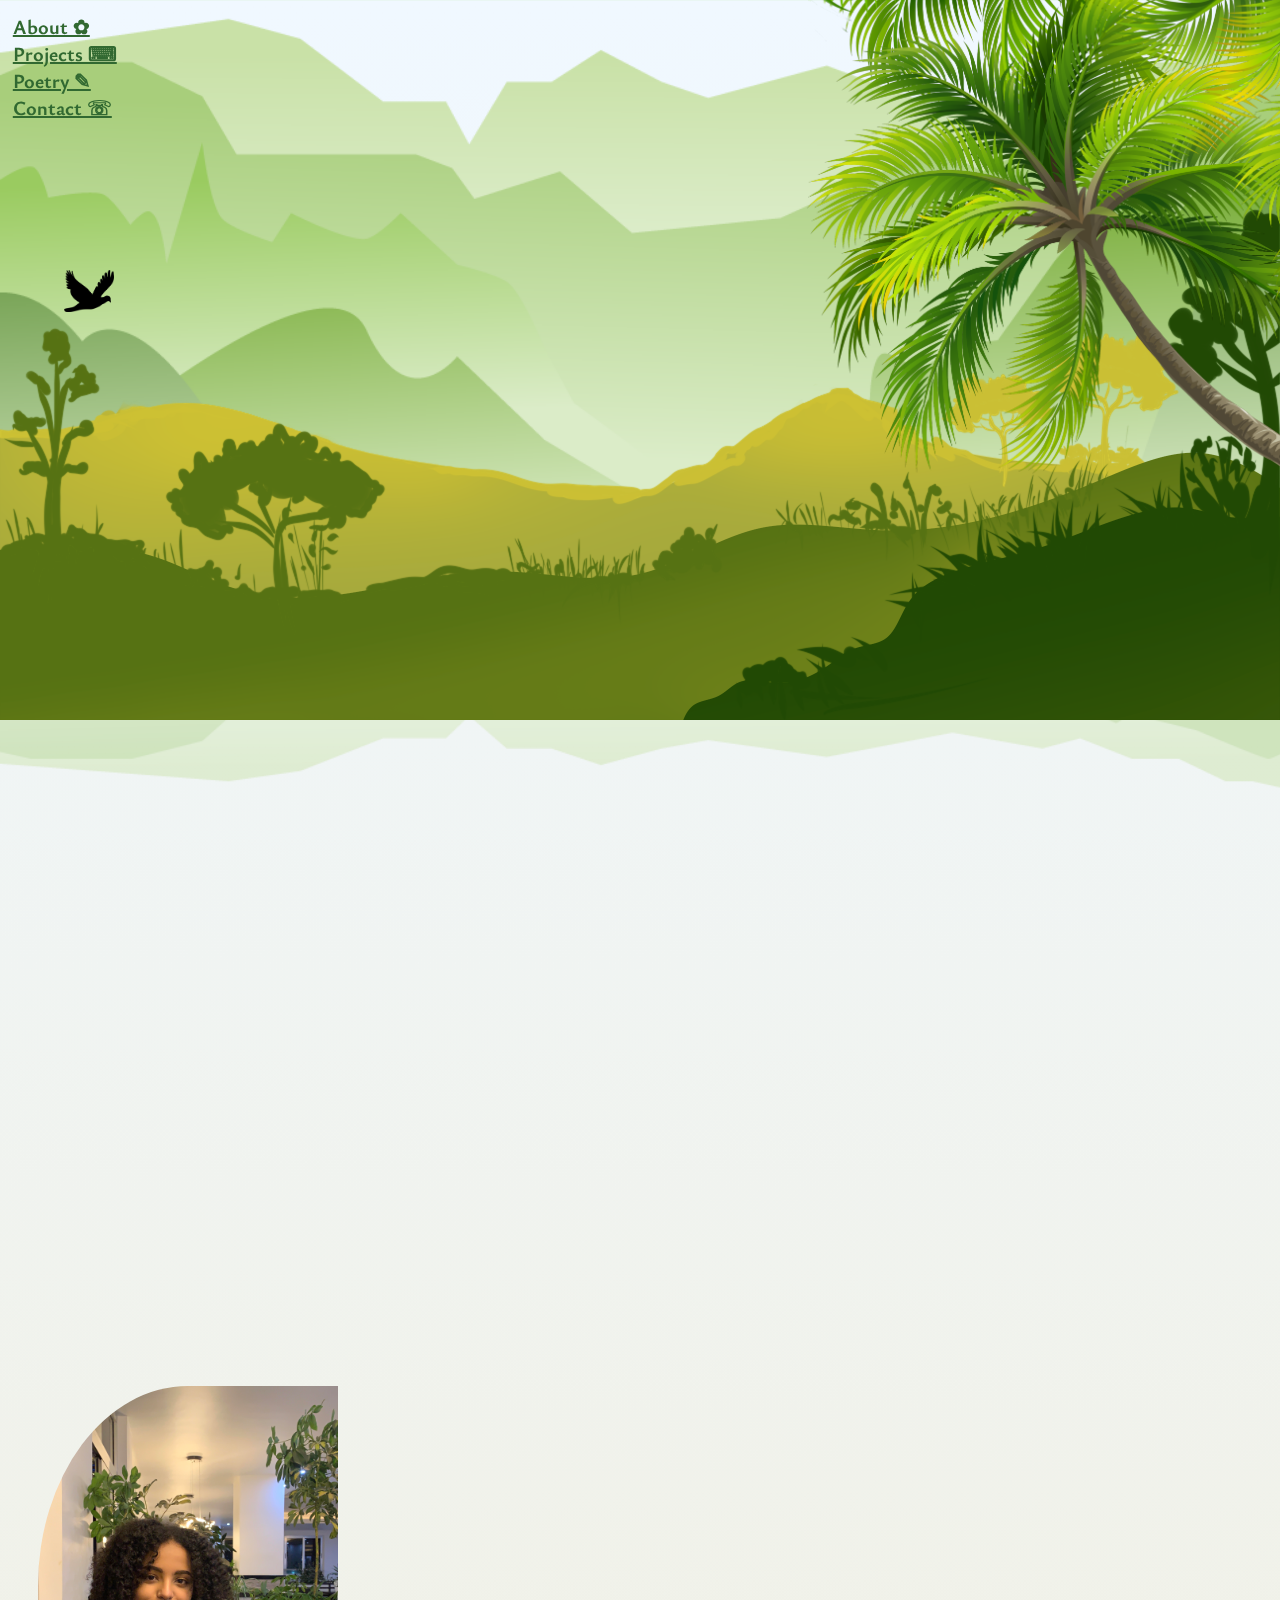
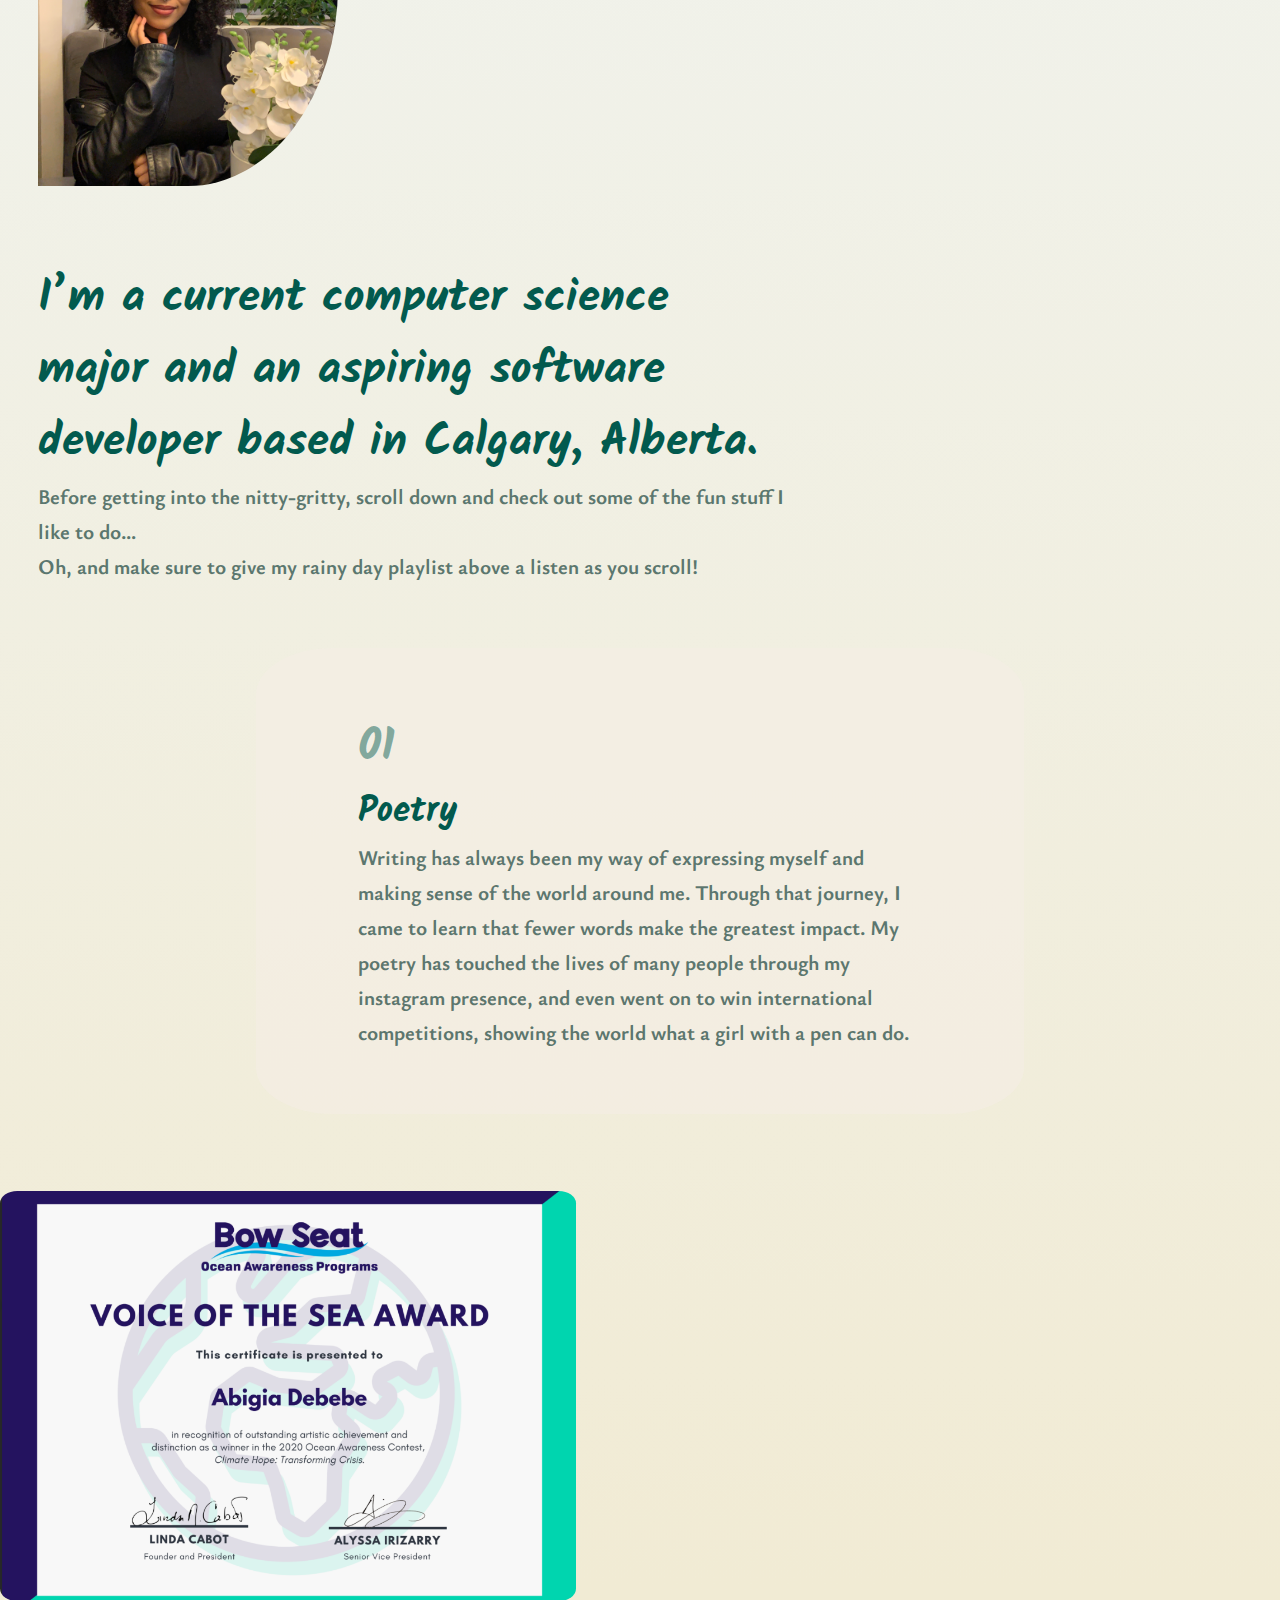
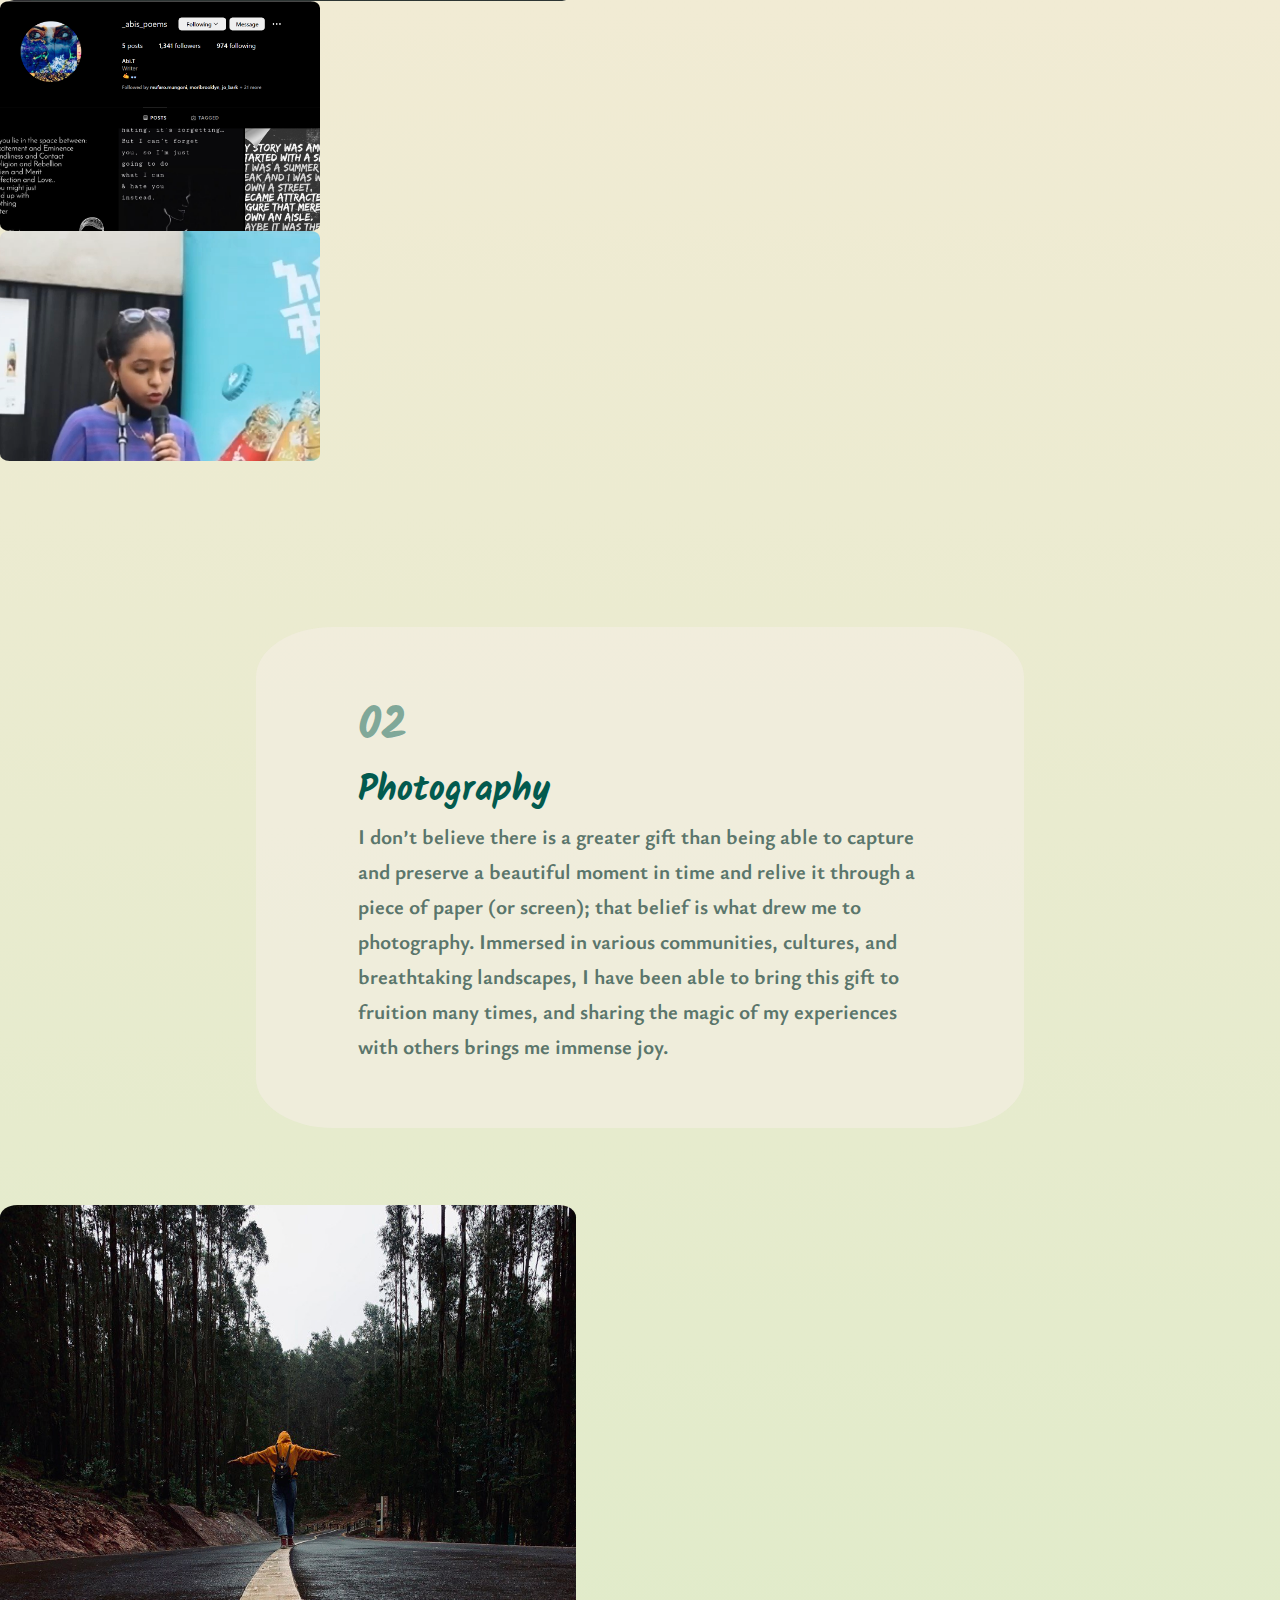
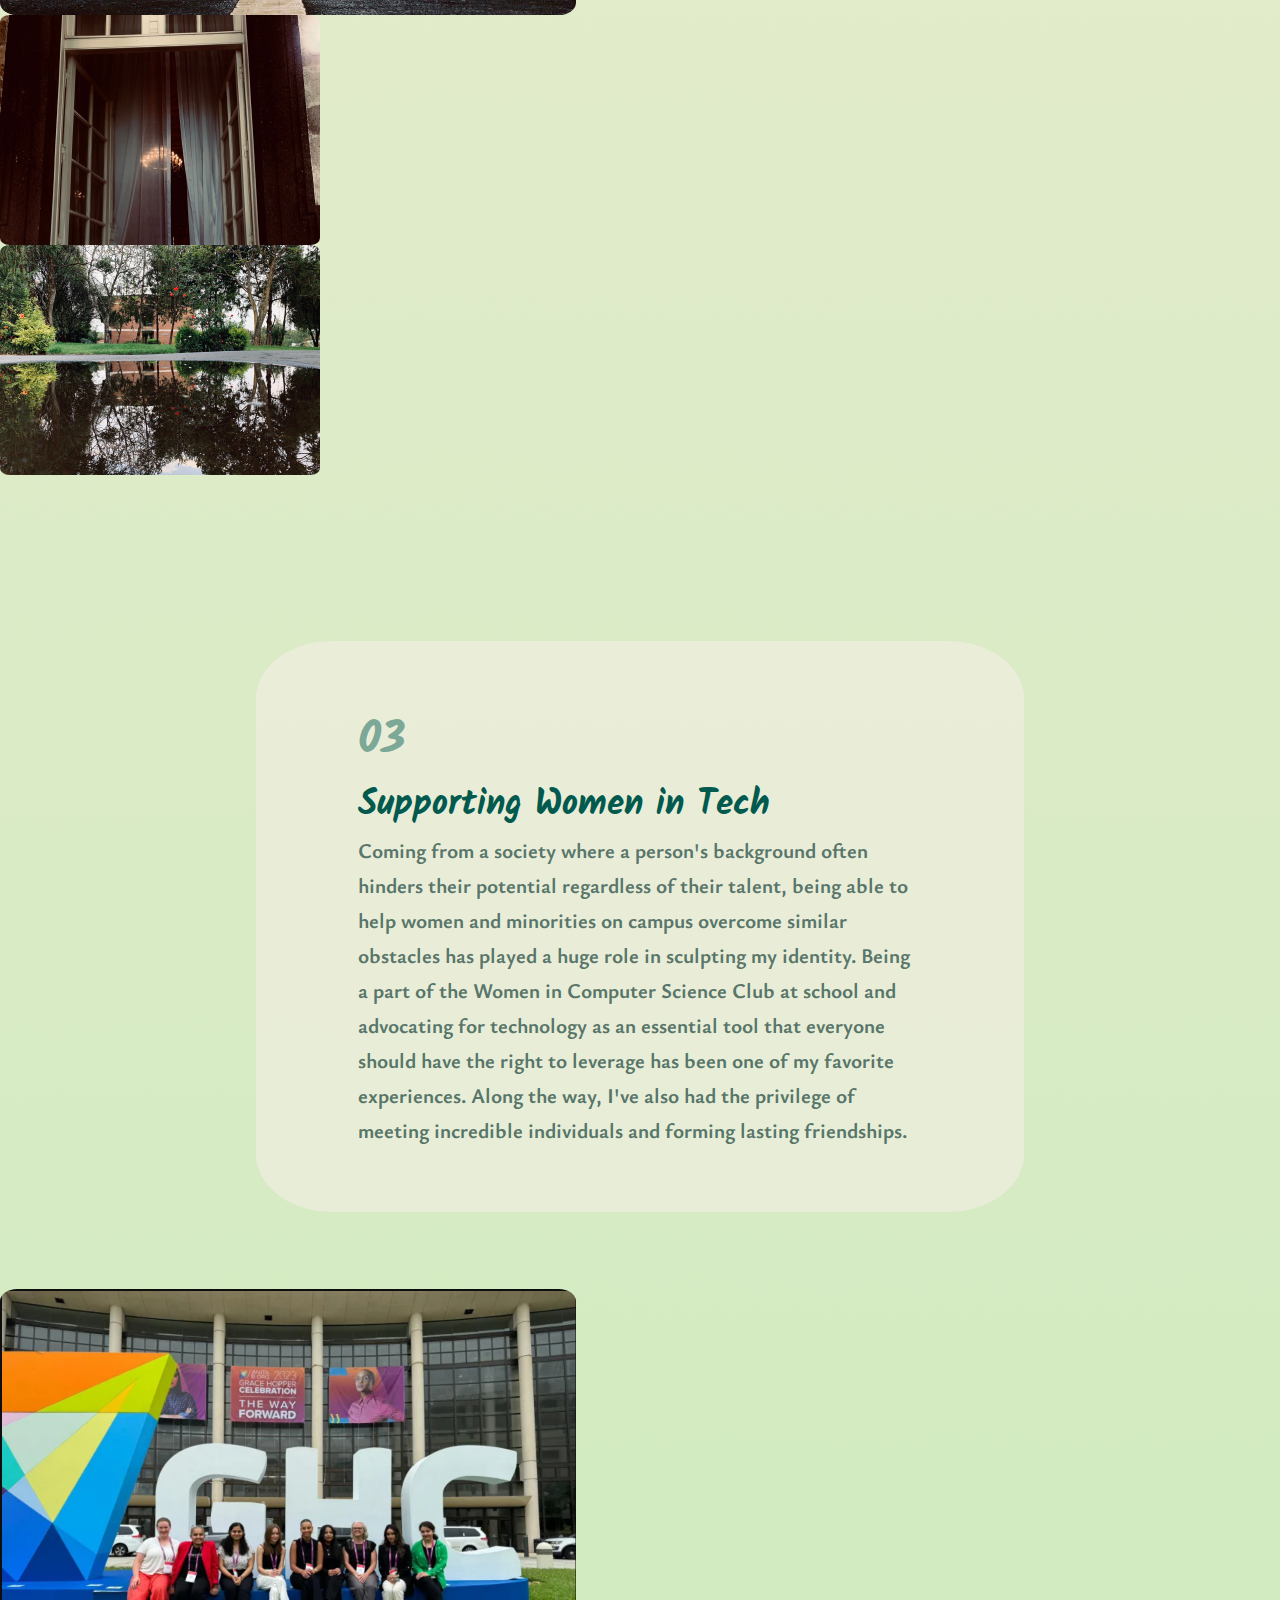
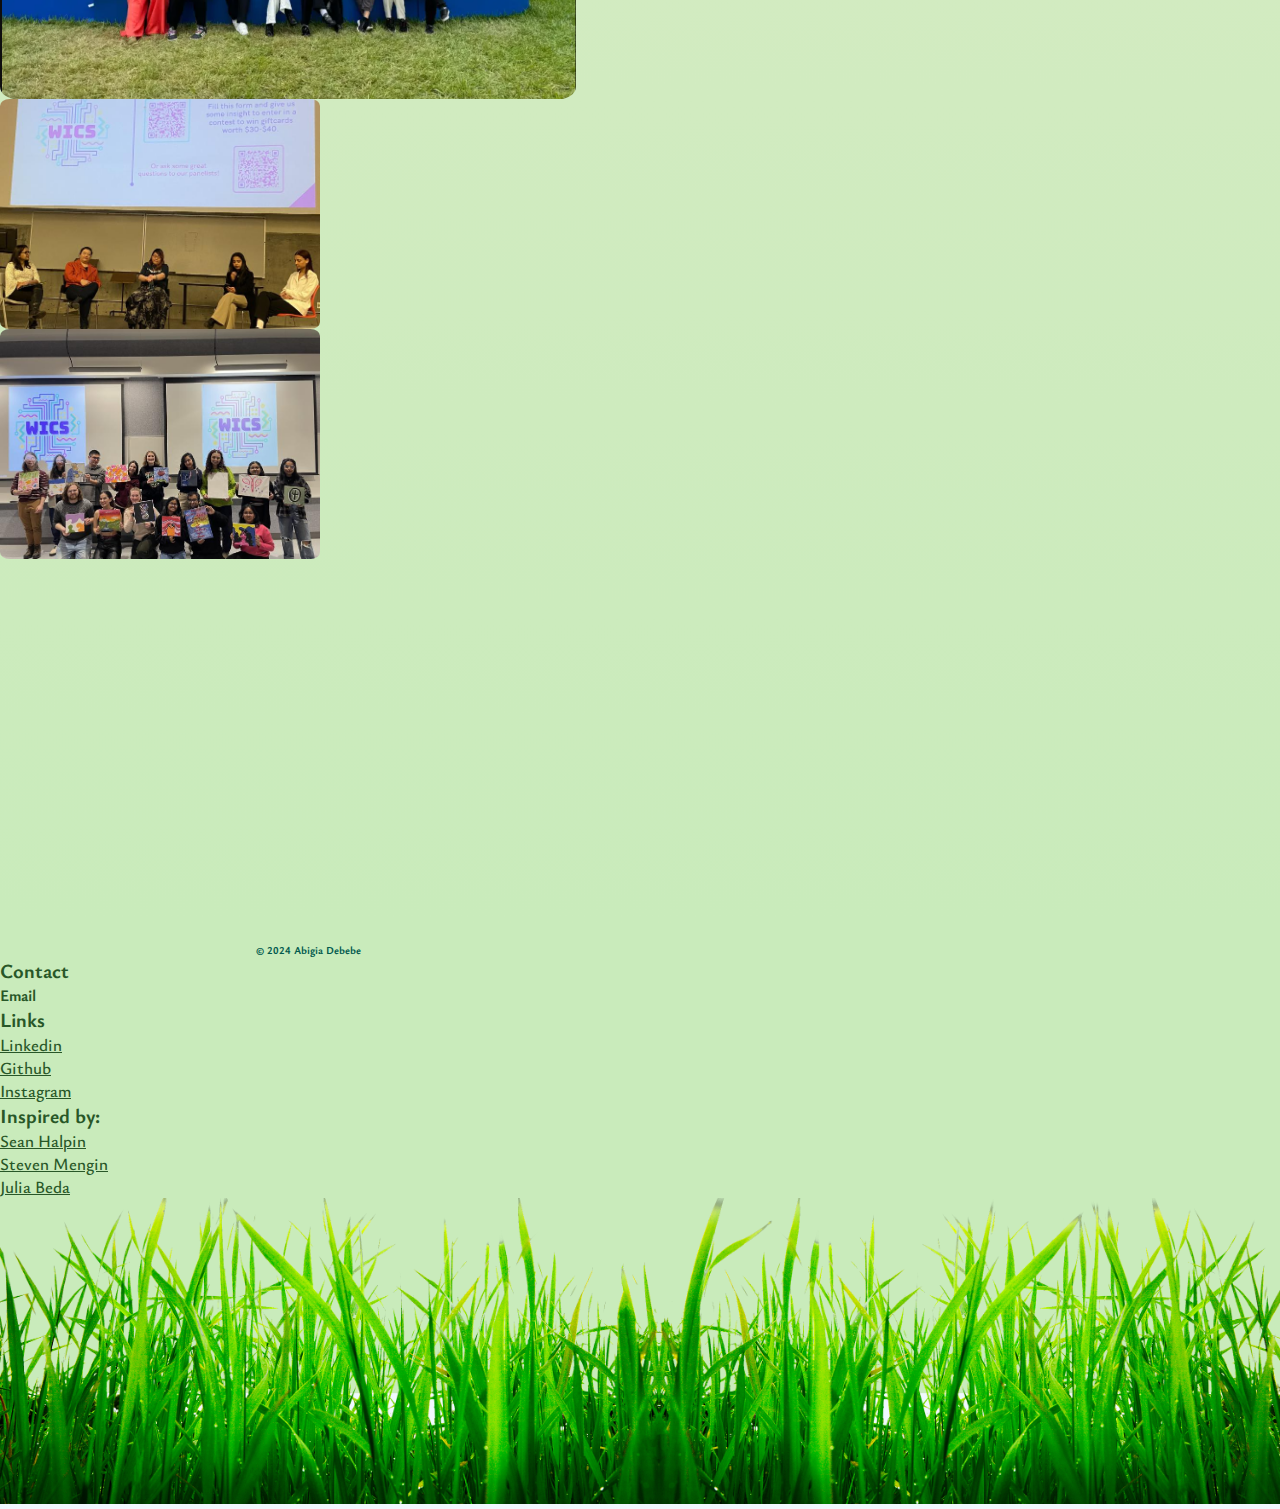
==== commit dfad1353: "..." ====
--- a/myPortfolio/Index.html
+++ b/myPortfolio/Index.html
@@ -130,7 +130,7 @@
 
     <section style="margin-top: 13%">
       <div class="aboutContainer">
-        <h5 class="sub" style="color: #025a4e7a">01</h5>
+        <h5 class="sub" style="color: #025a4e7a">02</h5>
         <h6 class="sub my-4" style="font-size: 35px">Photography</h6>
         <p class="reg">
           I don’t believe there is a greater gift than being able to capture and
@@ -150,7 +150,7 @@
             width: 45%;
             min-height: 410px;
             margin-right: 1%;
-            background-image: url(Wics/ghcpic.png);
+            background-image: url(Photography/photo_4_2023-06-30_01-31-05.jpg);
             background-size: cover;
           "
         ></div>
@@ -159,15 +159,15 @@
             class="mb-2"
             style="
               border-radius: 3%;
-              background-image: url(Wics/IMG_9135.jpg);
-              background-size: cover;
-              min-height: 230px;
-            "
-          ></div>
-          <div
-            style="
-              border-radius: 3%;
-              background-image: url(Wics/IMG_3028.jpg);
+              background-image: url(Photography/photo_5_2023-06-30_01-31-05.jpg);
+              background-size: cover;
+              min-height: 230px;
+            "
+          ></div>
+          <div
+            style="
+              border-radius: 3%;
+              background-image: url(Photography/photo_6_2023-06-30_01-31-05.jpg);
               background-size: cover;
               min-height: 230px;
             "
@@ -178,19 +178,19 @@
 
     <section style="margin-top: 13%">
       <div class="aboutContainer">
-        <h5 class="sub" style="color: #025a4e7a">01</h5>
+        <h5 class="sub" style="color: #025a4e7a">03</h5>
         <h6 class="sub my-4" style="font-size: 35px">
           Supporting Women in Tech
         </h6>
         <p class="reg">
-          As members of the Women in Computer Science club, we believe
-          technology is an essential tool that everyone should have the right to
-          leverage. Coming from a society where a person's background often
-          hinders their potential regardless of their talent, being able to help
-          women and minorities on campus overcome similar obstacles has played a
-          huge role in sculpting my identity. Along the way, I've also had the
-          privilege of meeting incredible individuals and forming lasting
-          friendships.
+          Coming from a society where a person's background often hinders their
+          potential regardless of their talent, being able to help women and
+          minorities on campus overcome similar obstacles has played a huge role
+          in sculpting my identity. Being a part of the Women in Computer
+          Science Club at school and advocating for technology as an essential
+          tool that everyone should have the right to leverage has been one of
+          my favorite experiences. Along the way, I've also had the privilege of
+          meeting incredible individuals and forming lasting friendships.
         </p>
       </div>
       <div class="d-flex justify-content-center" style="margin-top: 6%">
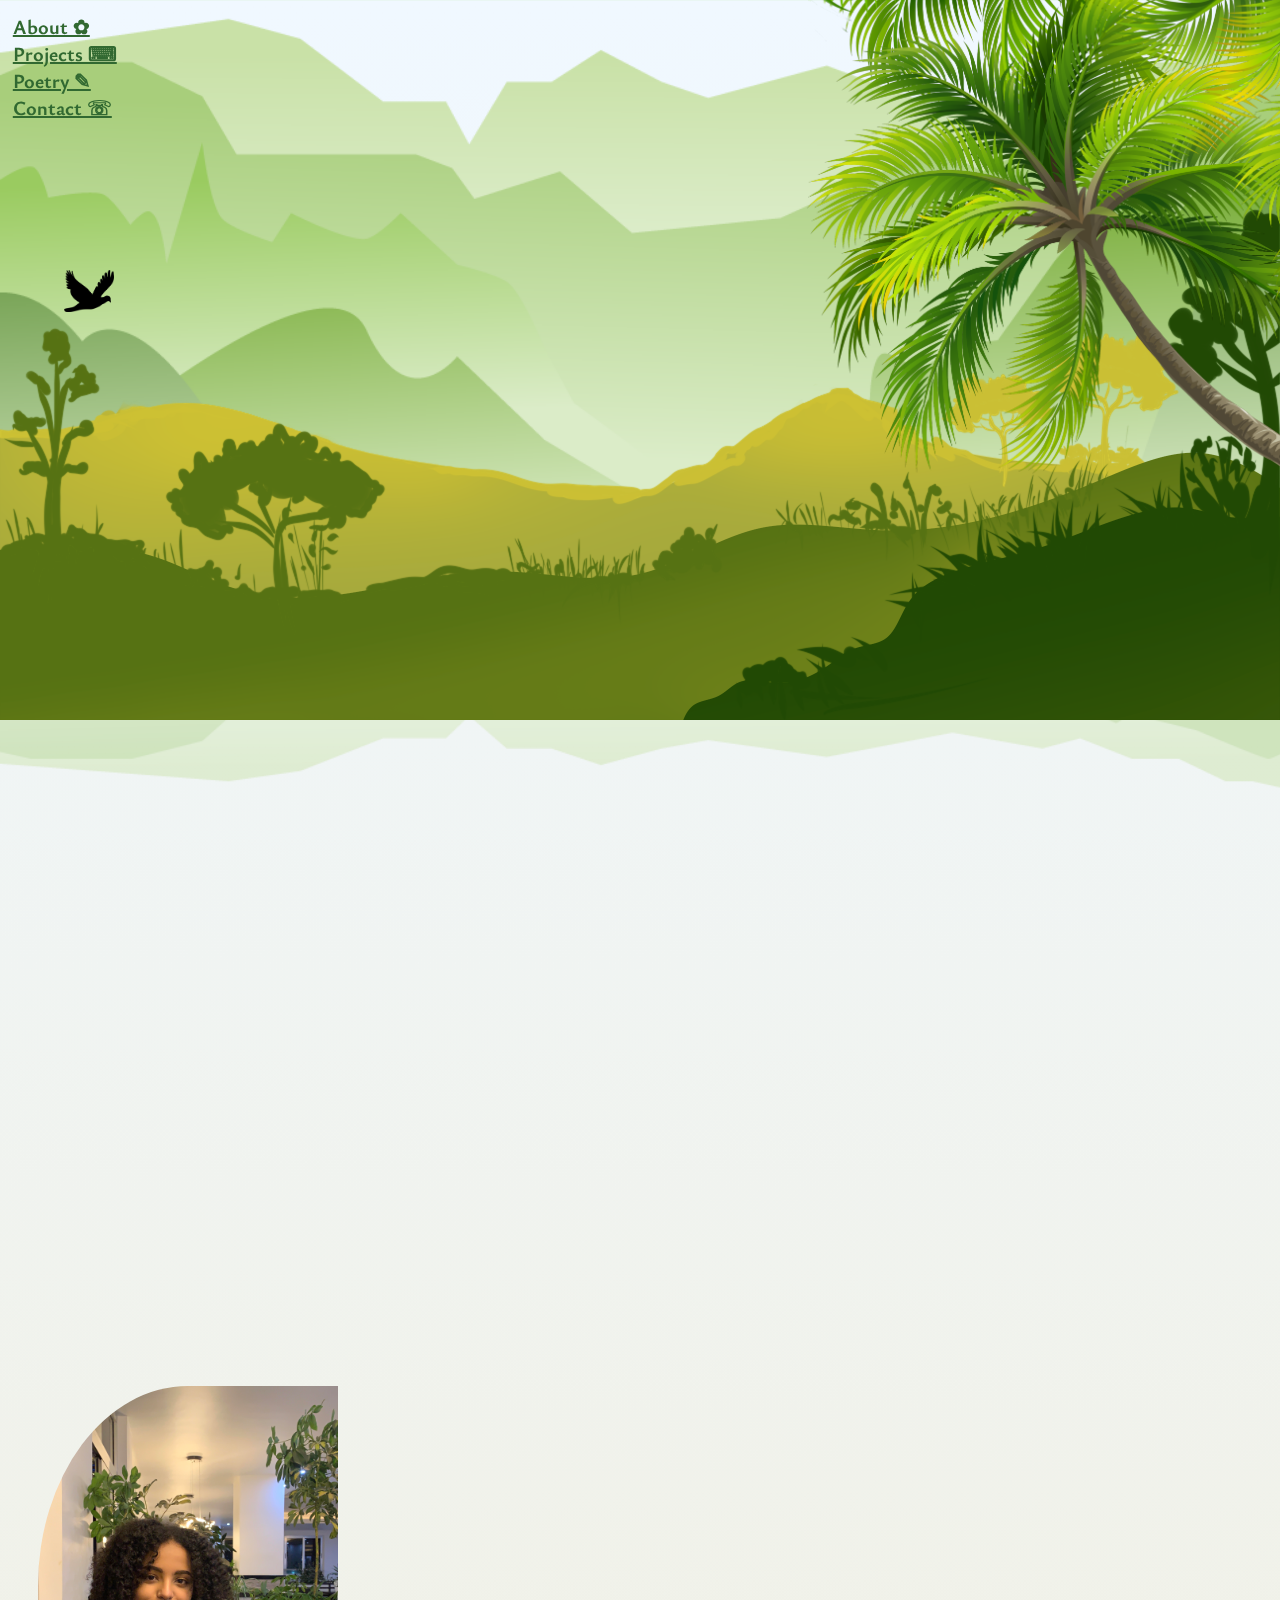
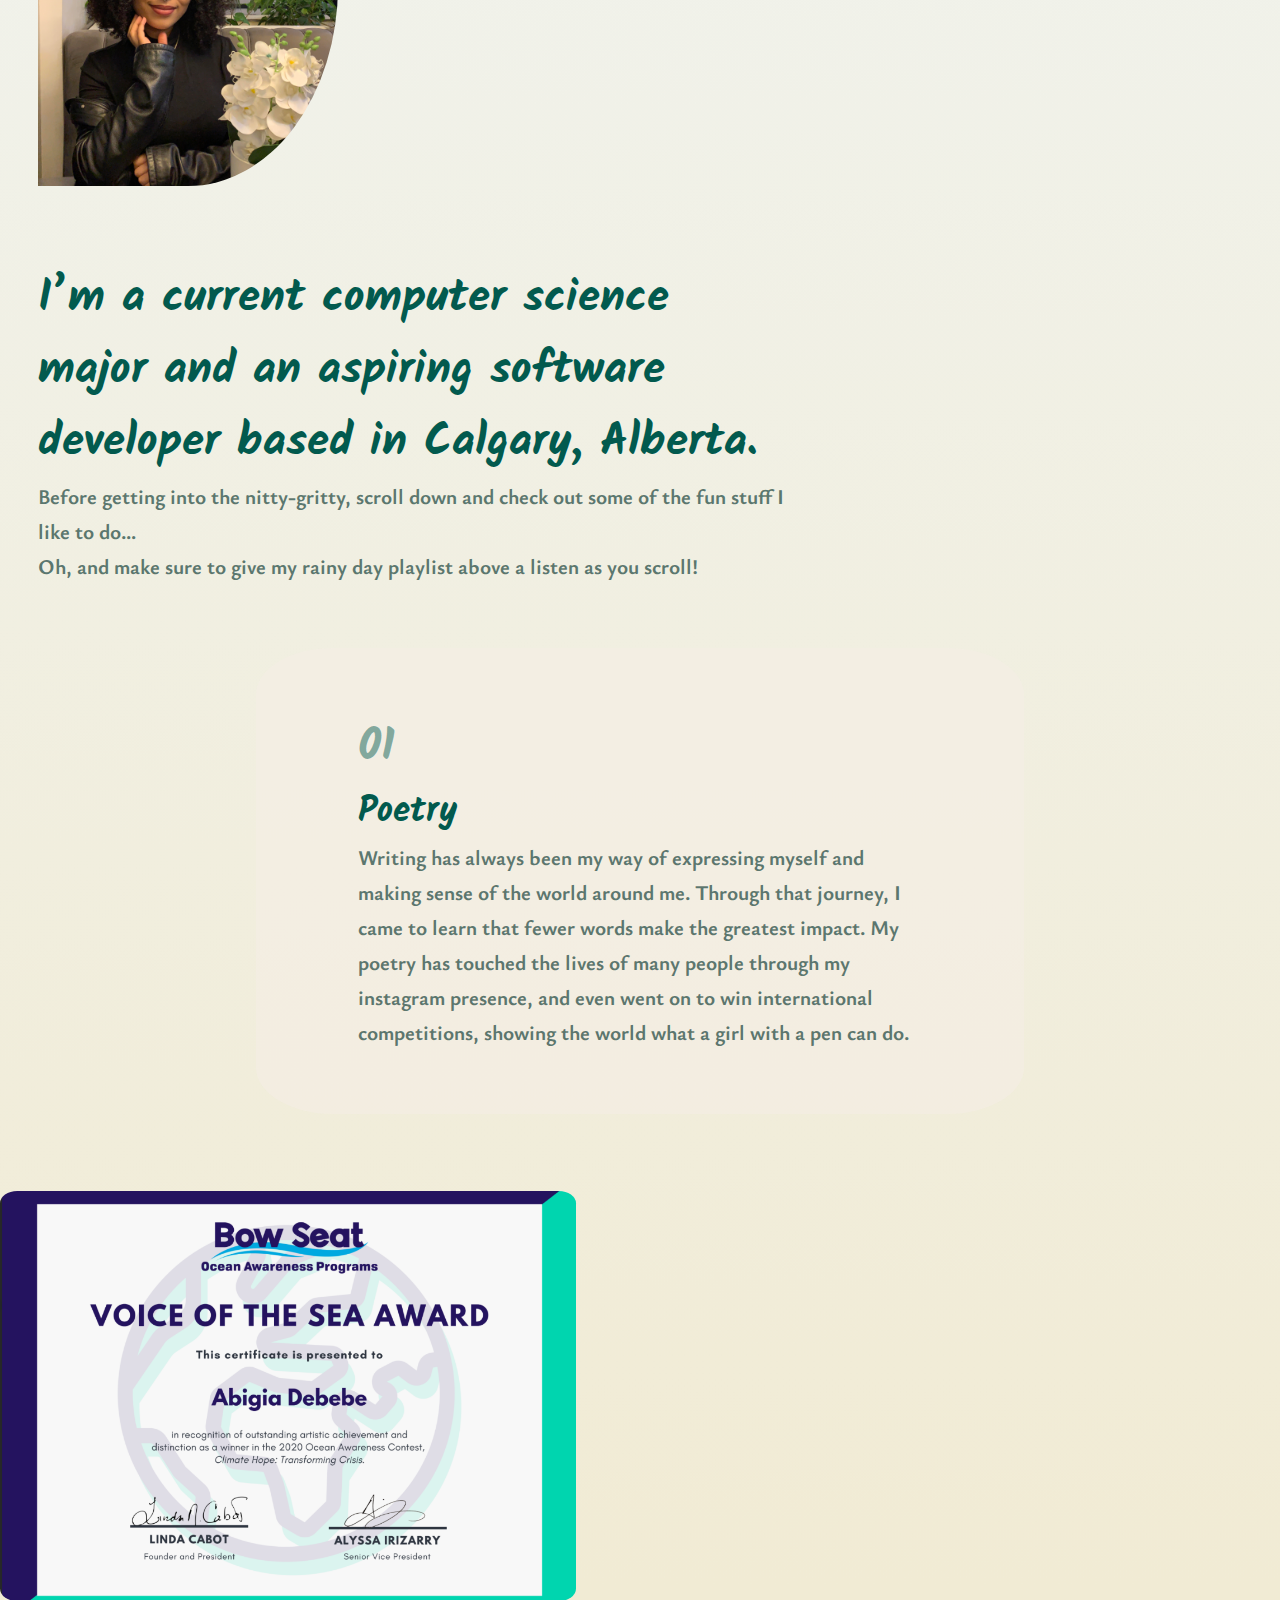
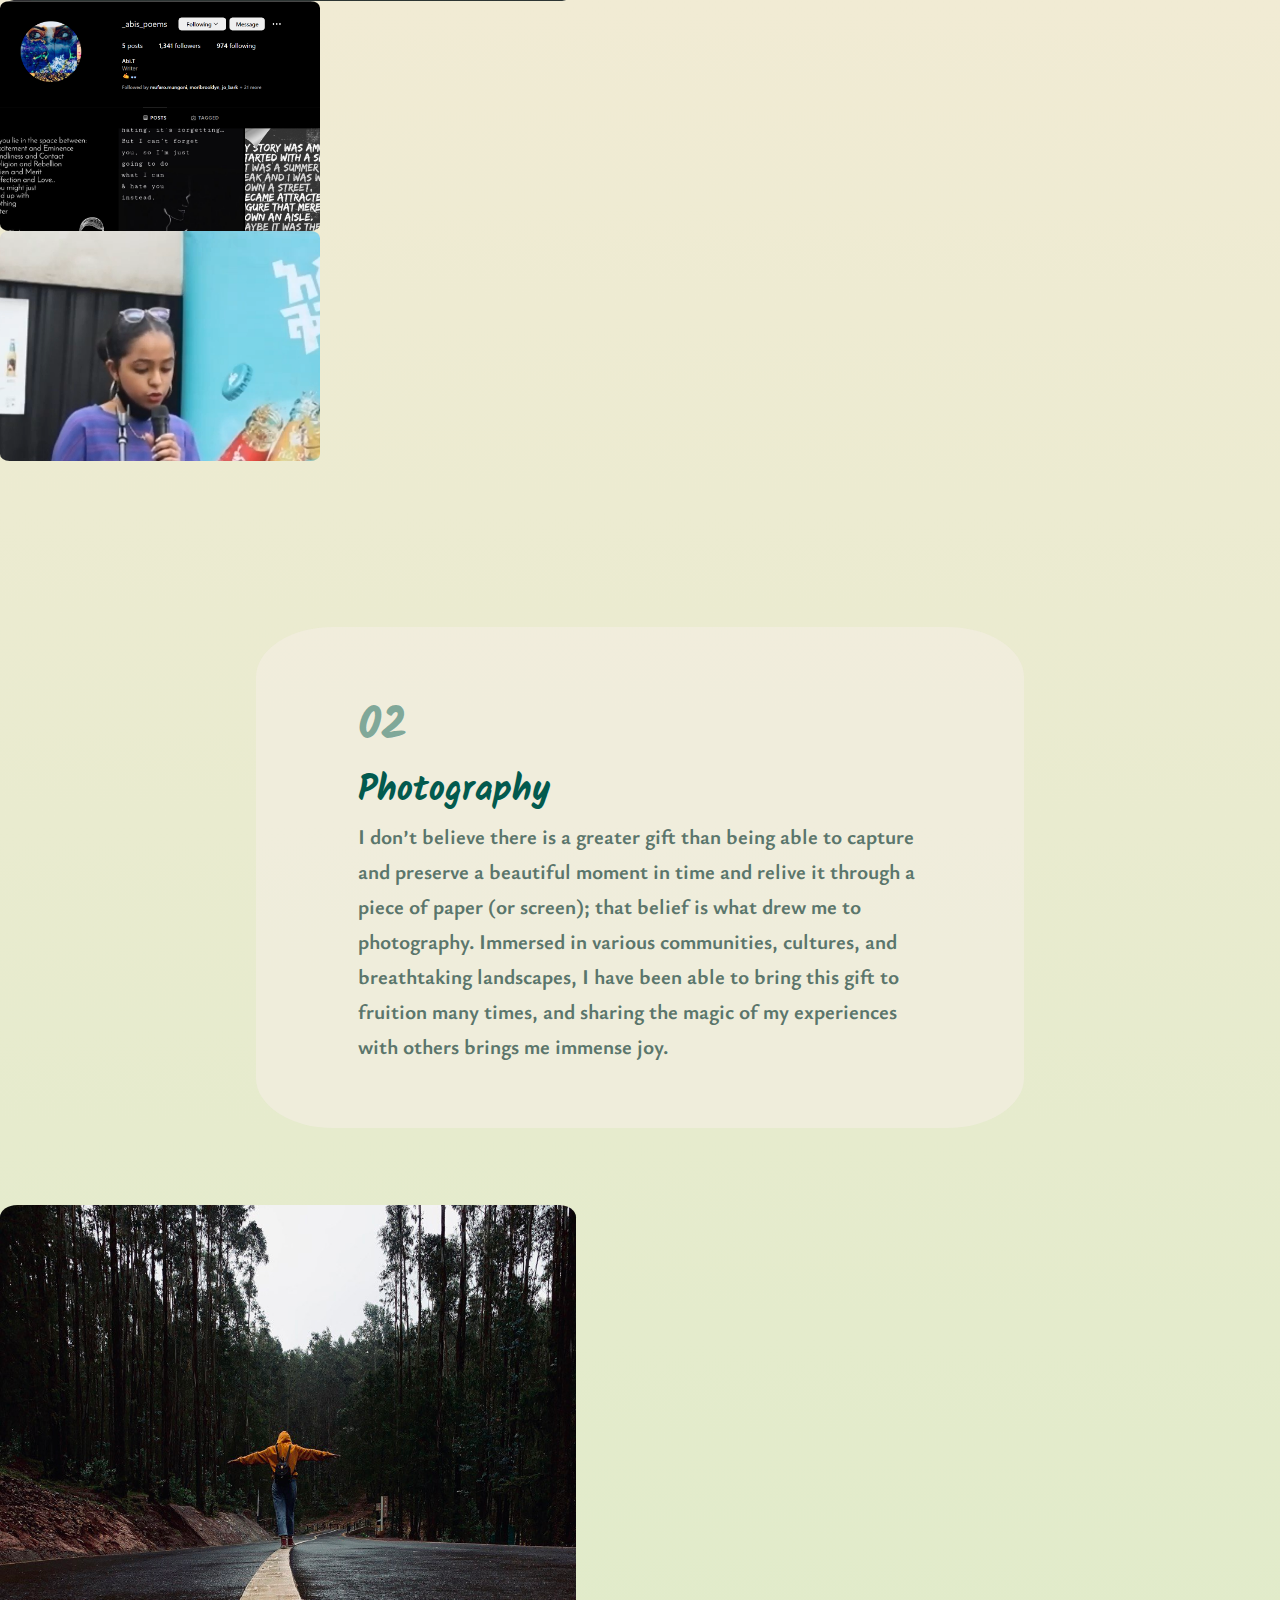
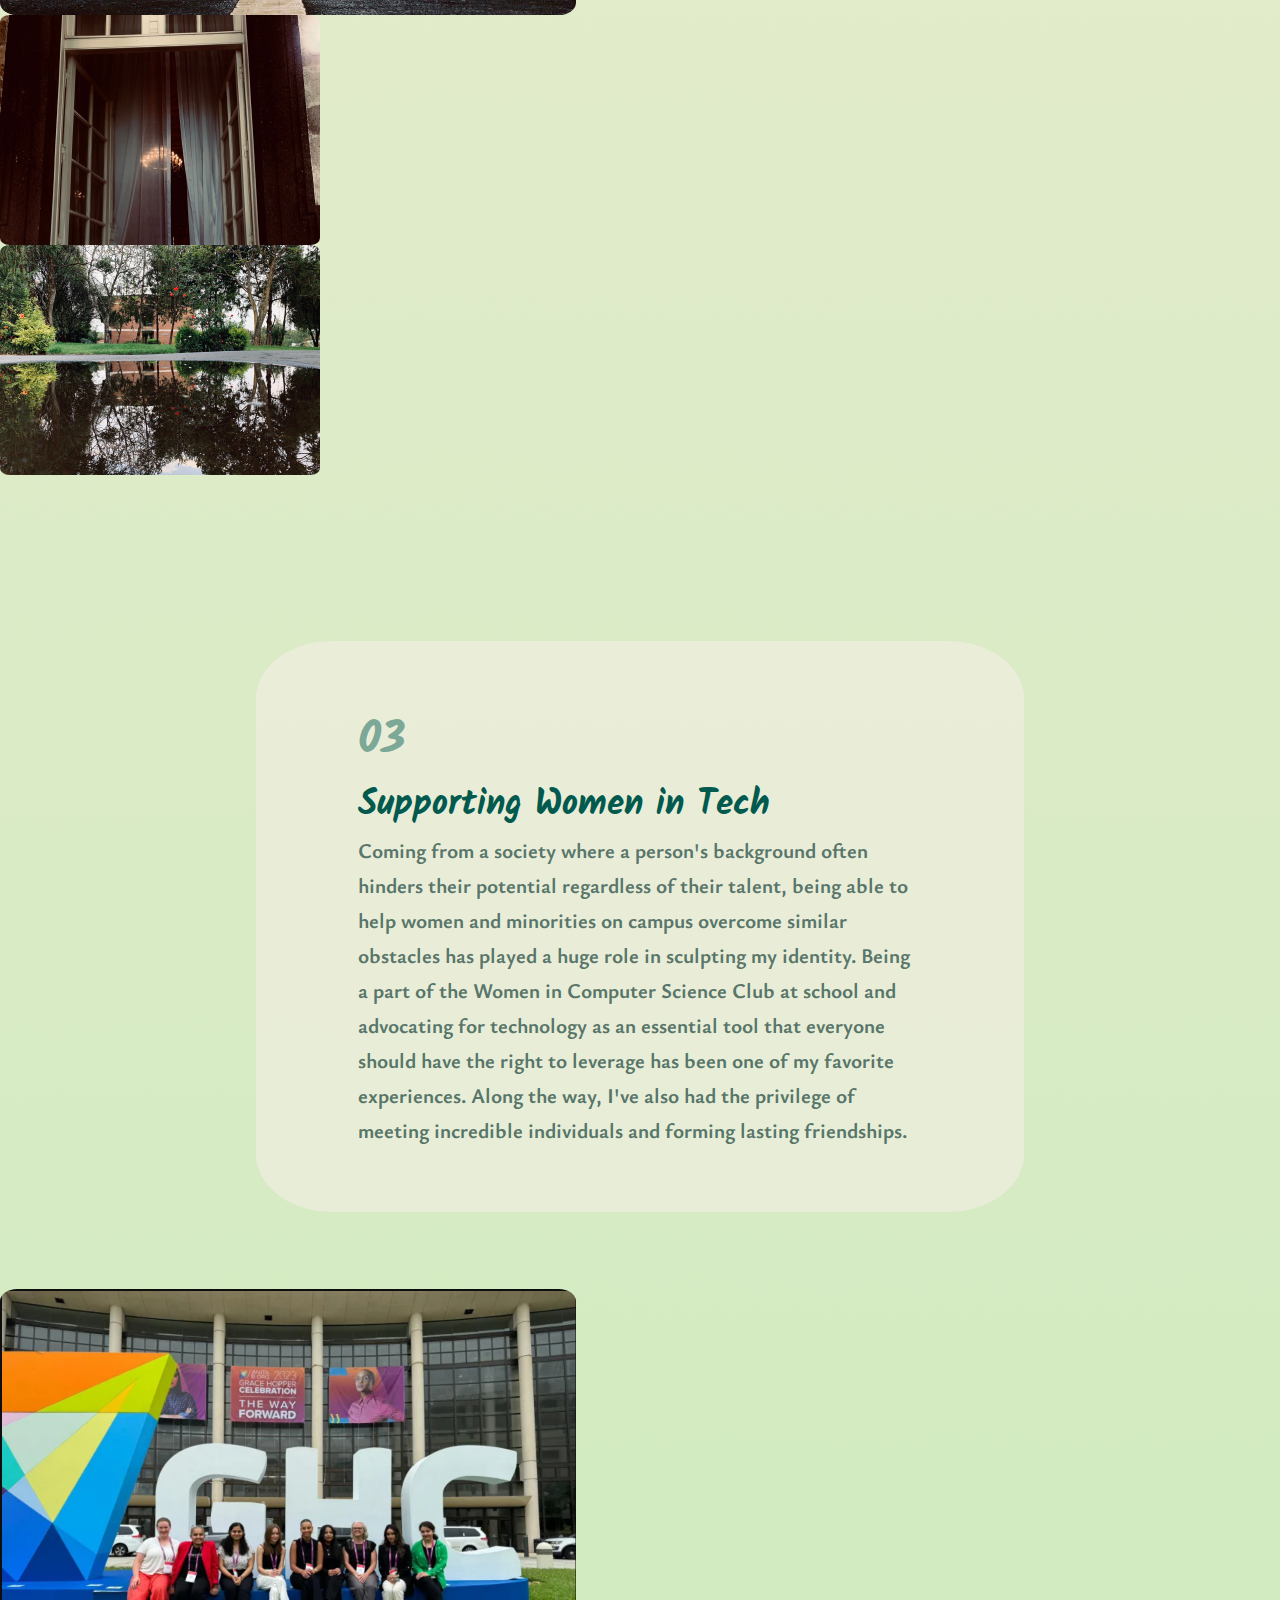
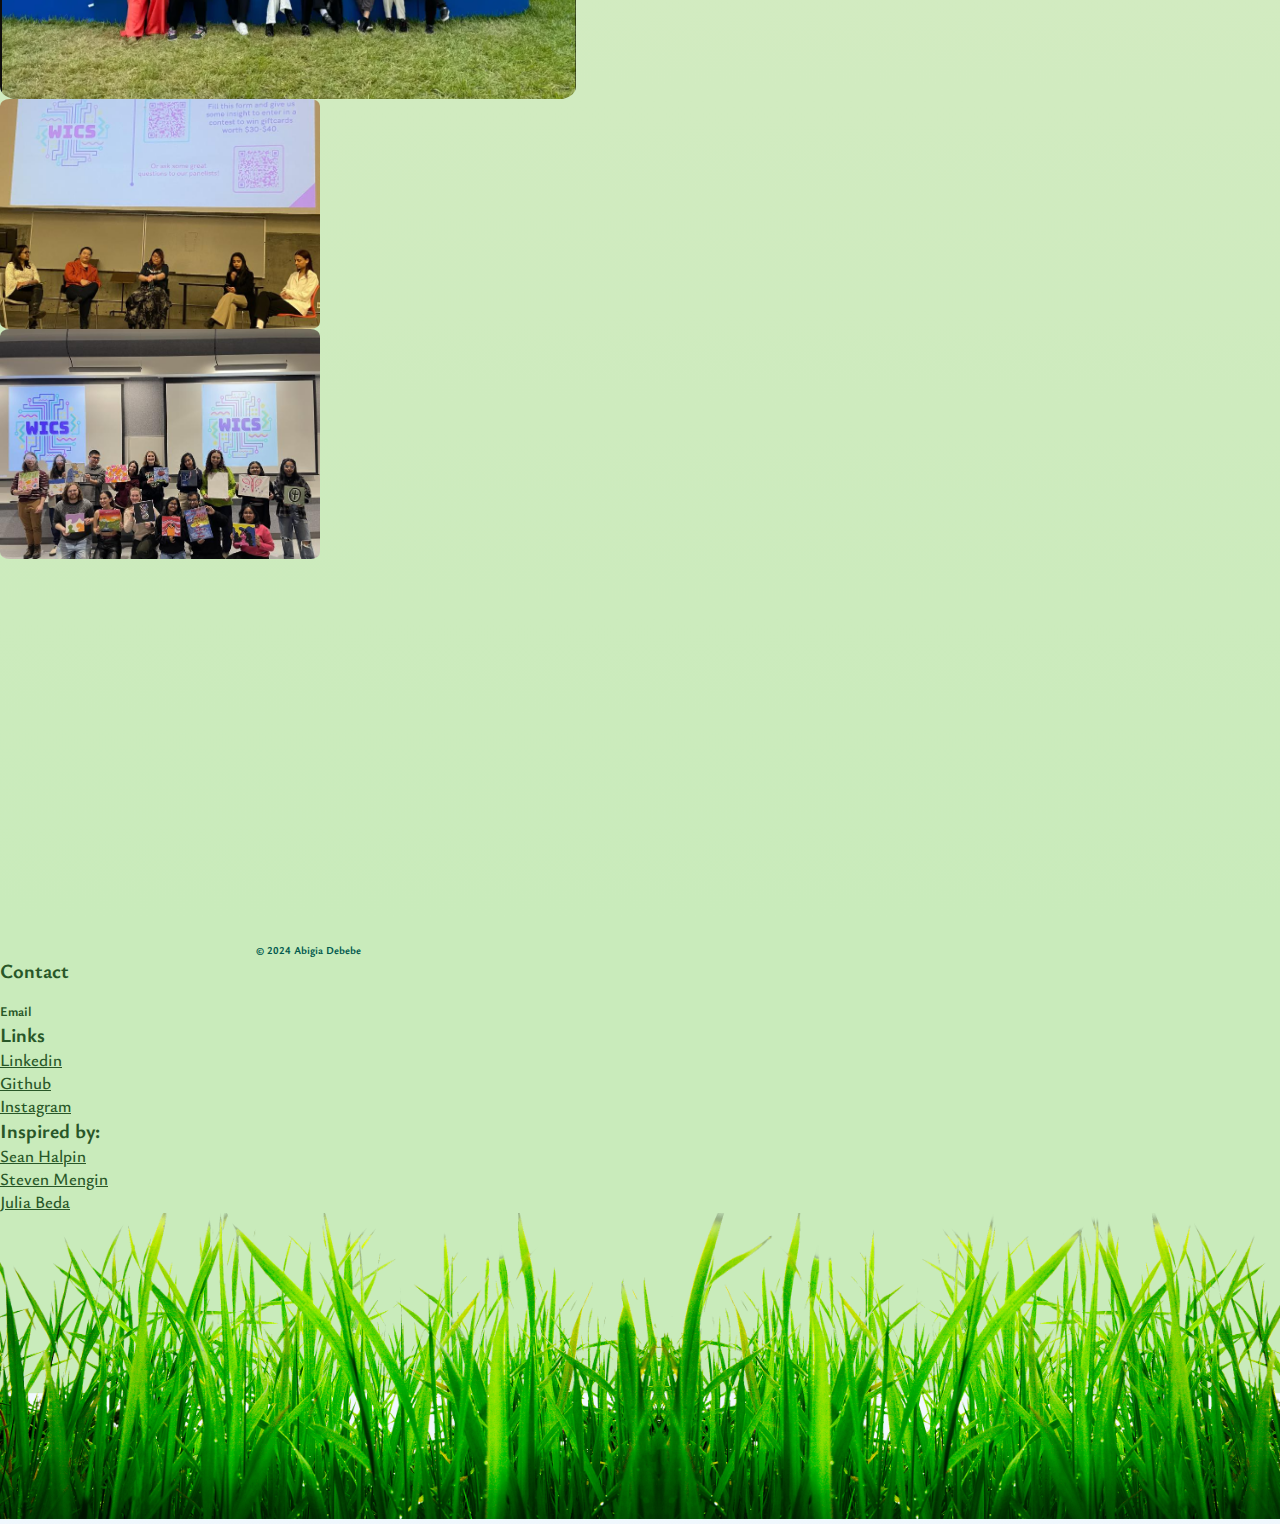
==== commit 614bd69f: "..." ====
--- a/myPortfolio/Index.html
+++ b/myPortfolio/Index.html
@@ -45,7 +45,7 @@
         id="spotify"
         style="border-radius: 12px"
         src="https://open.spotify.com/embed/playlist/7gySRQtsjkhu5Cqq7HCylT?utm_source=generator&theme=0"
-        width="25%"
+        width="300px"
         height="100"
         frameborder="0"
         allowfullscreen=""
@@ -236,7 +236,11 @@
         <div class="list">
           <ul style="list-style-type: none">
             <li>Contact</li>
-            <li>Email</li>
+            <li>
+              <button style="margin-top: 5%" onclick="redirect()" id="email">
+                Email
+              </button>
+            </li>
           </ul>
         </div>
         <div class="list">
--- a/myPortfolio/Index.css
+++ b/myPortfolio/Index.css
@@ -103,6 +103,17 @@
   border-radius: 10%;
 }
 
+.project {
+  color: #022a24c8;
+  cursor: pointer;
+}
+
+.project:hover {
+  transition: transform 0.8s;
+  transform: scale(1.03);
+  box-shadow: 5px 5px 30px rgba(0, 0, 0, 0.294);
+}
+
 .holder {
   margin: 10px;
   width: 300px;
@@ -227,7 +238,8 @@
 #navbar div:hover {
   background-color: #72da7225;
   border-radius: 10px;
-  padding: 7px;
+  transform: scale(1.1);
+  padding: 6px;
 }
 
 .projects {
@@ -237,11 +249,6 @@
   margin-top: 20%;
   position: relative;
   top: -90%;
-}
-
-.project {
-  display: inline;
-  margin: 2%;
 }
 
 #projText {
@@ -328,6 +335,7 @@
 #email {
   background: transparent;
   border: none;
+  cursor: pointer;
 }
 
 #email:hover {
@@ -420,3 +428,19 @@
     right: -33%;
   }
 }
+
+@media (max-width: 1260px) {
+  #blurb {
+    display: block;
+    justify-content: center;
+    width: 100vh;
+  }
+  #pic {
+    display: block;
+    text-align: center;
+    width: 100vh;
+  }
+  #blurb1 {
+    margin-bottom: 35%;
+  }
+}
